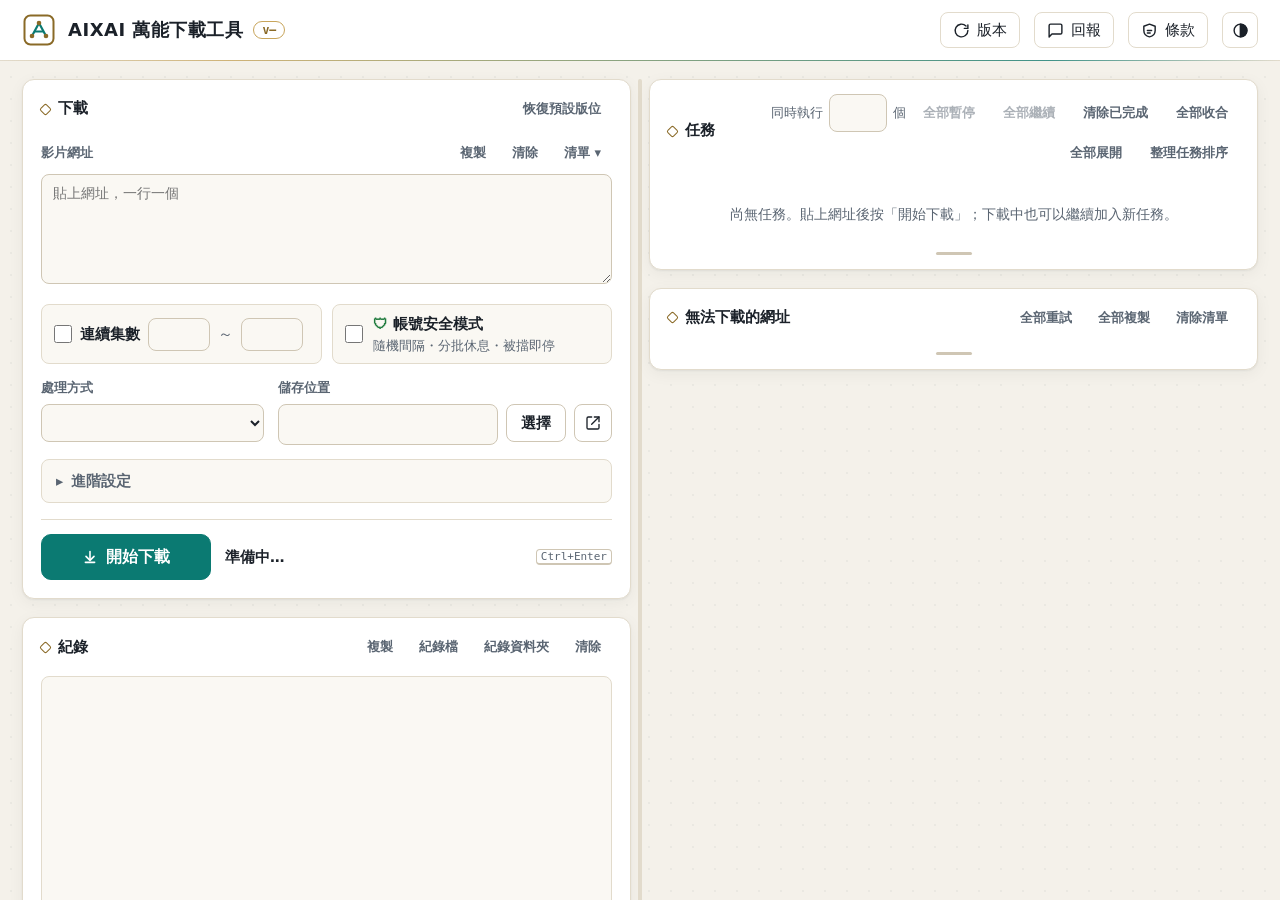
==== ui/index.html @ b69f62ee "v4.2.16: parameter buttons show their description; resume of multi-connection downloads checks the p" ====
<!doctype html>
<html lang="zh-Hant">
<head>
<meta charset="utf-8">
<meta name="viewport" content="width=device-width, initial-scale=1">
<title>AIXAI 萬能下載工具</title>
<style>
/* ===================================================================
   AIXAI — Ancient Intelligence × Artificial Intelligence
   Visual language: ink & paper (ancient) + jade-teal signal (tech),
   bronze used only as a fine accent line. Calm, high-contrast, no glow.
   =================================================================== */
:root{
  --bg:#F4F1EA; --bg-dot:rgba(27,33,41,.045);
  --surface:#FFFFFF; --surface-2:#FAF8F3; --surface-3:#F1EDE4;
  --border:#E2DBCC; --border-strong:#CFC6B4;
  --text:#1B2129; --muted:#5A6572; --faint:#8A939E;
  --accent:#0B7A72; --accent-hover:#08665F; --accent-ink:#FFFFFF; --accent-soft:rgba(11,122,114,.10);
  --bronze:#8A6A27; --bronze-line:#C8A55B;
  --ok:#1E7A3C; --ok-soft:rgba(30,122,60,.10);
  --warn:#946000; --warn-soft:rgba(148,96,0,.10);
  --danger:#B42318; --danger-soft:rgba(180,35,24,.08);
  --shadow:0 1px 2px rgba(27,33,41,.06),0 4px 16px rgba(27,33,41,.05);
  --radius:12px; --radius-sm:8px;
  --font:"Microsoft JhengHei UI","Segoe UI Variable Text","Segoe UI",system-ui,sans-serif;
  --mono:"Cascadia Mono","Consolas","Microsoft JhengHei UI",monospace;
  color-scheme:light;
}
:root[data-theme="dark"]{
  --bg:#0D1117; --bg-dot:rgba(230,234,240,.035);
  --surface:#151B23; --surface-2:#1A212B; --surface-3:#202834;
  --border:#2A3340; --border-strong:#3A4555;
  --text:#E6EAF0; --muted:#9BA6B2; --faint:#6E7A87;
  --accent:#34C3B4; --accent-hover:#4FD3C5; --accent-ink:#04211E; --accent-soft:rgba(52,195,180,.12);
  --bronze:#D3B06C; --bronze-line:#7E6538;
  --ok:#46C46A; --ok-soft:rgba(70,196,106,.12);
  --warn:#E5B54A; --warn-soft:rgba(229,181,74,.12);
  --danger:#FF7B72; --danger-soft:rgba(255,123,114,.10);
  --shadow:0 1px 2px rgba(0,0,0,.4),0 6px 20px rgba(0,0,0,.25);
  color-scheme:dark;
}
*{box-sizing:border-box}
html,body{height:100%;margin:0}
body{
  font:14.5px/1.55 var(--font); color:var(--text); background:var(--bg);
  background-image:radial-gradient(var(--bg-dot) 1px,transparent 1px); background-size:22px 22px;
  -webkit-font-smoothing:antialiased; overflow:hidden;
}
button,input,select,textarea{font:inherit;color:inherit}
:focus-visible{outline:2px solid var(--accent);outline-offset:2px}

/* ---------- app shell ---------- */
.app{display:grid;grid-template-rows:auto 1fr;height:100vh}
header{
  display:flex;align-items:center;gap:14px;padding:12px 22px;
  background:var(--surface);border-bottom:1px solid var(--border);position:relative;
}
header::after{ /* bronze → jade hairline: ancient meets modern */
  content:"";position:absolute;left:0;right:0;bottom:-1px;height:1px;
  background:linear-gradient(90deg,transparent,var(--bronze-line) 18%,var(--accent) 82%,transparent);opacity:.75;
}
.brand{display:flex;align-items:center;gap:12px;min-width:0}
.brand svg{flex:none}
.brand h1{font-size:18px;font-weight:700;margin:0;letter-spacing:.5px;white-space:nowrap}
.brand .tag{font-size:12px;color:var(--muted);white-space:nowrap;overflow:hidden;text-overflow:ellipsis}
.ver{font:600 11.5px var(--mono);color:var(--bronze);border:1px solid var(--bronze-line);border-radius:999px;padding:1px 8px;white-space:nowrap}
.spacer{flex:1}
.icon-btn{
  display:inline-flex;align-items:center;gap:7px;height:36px;padding:0 12px;border-radius:var(--radius-sm);
  border:1px solid var(--border);background:var(--surface);cursor:pointer;color:var(--text);white-space:nowrap;
}
.icon-btn:hover{background:var(--surface-3)}
.icon-btn svg{width:17px;height:17px;flex:none}
.icon-btn .dot{width:8px;height:8px;border-radius:50%;background:var(--accent);display:none}
.icon-btn.has-update .dot{display:inline-block}
.icon-only{padding:0;width:36px;justify-content:center}

main{
  overflow:auto;padding:18px 22px 22px;
  display:grid;gap:18px;column-gap:0;align-items:start;
  /* 左右欄寬度比例可用中間的分隔條調整（--cols 由程式設定，見 layout 區段） */
  grid-template-columns:var(--cols,minmax(380px,1fr) 18px minmax(360px,1fr));
}
@media (max-width:1020px){ main{grid-template-columns:1fr} }
@media (max-width:680px){ header .tag, .btn-label{display:none} main{padding:14px} }

.card{background:var(--surface);border:1px solid var(--border);border-radius:var(--radius);box-shadow:var(--shadow)}
.card-h{display:flex;align-items:center;gap:10px;padding:14px 18px 0}
.card-h h2{font-size:15px;margin:0;font-weight:700;display:flex;align-items:center;gap:8px;white-space:nowrap;flex:none}
.card-h h2 .seal{ /* tiny square seal before section titles */
  width:9px;height:9px;border:1.5px solid var(--bronze);border-radius:2px;transform:rotate(45deg)
}
.card-b{padding:14px 18px 18px}
.right-col,.left-col{display:grid;gap:18px;min-width:0}
/* 卡片可以跟著欄寬縮小（預設 min-width:auto 會被不換行的內容撐開，蓋到另一欄下面） */
.right-col>.card,.left-col>.card{min-width:0}
.splitter{align-self:stretch;cursor:col-resize;display:flex;justify-content:center;touch-action:none;user-select:none}
.splitter::before{content:"";width:4px;border-radius:4px;background:var(--border);transition:background .15s}
.splitter:hover::before,.splitter.active::before{background:var(--accent)}
@media (max-width:1020px){ .splitter{display:none} }
body.resizing{cursor:col-resize;user-select:none}
body.resizing-v{cursor:row-resize;user-select:none}
.vgrip{height:10px;margin:2px 0 -8px;cursor:row-resize;display:flex;align-items:center;justify-content:center;touch-action:none;user-select:none}
.vgrip::before{content:"";width:36px;height:3px;border-radius:3px;background:var(--border-strong)}
.vgrip:hover::before,.vgrip.active::before{background:var(--accent)}

/* ---------- form ---------- */
label.f{display:block;font-size:13px;font-weight:600;color:var(--muted);margin:0 0 6px}
.field{margin-bottom:14px}
textarea,input[type=text],input[type=number],select{
  width:100%;border:1px solid var(--border-strong);background:var(--surface-2);border-radius:var(--radius-sm);
  padding:8px 11px;min-height:38px;transition:border-color .15s,box-shadow .15s;
}
textarea{resize:vertical;min-height:110px;font-family:var(--mono);font-size:13.5px;line-height:1.5}
textarea:focus,input:focus,select:focus{outline:none;border-color:var(--accent);box-shadow:0 0 0 3px var(--accent-soft)}
.invalid{border-color:var(--danger)!important;box-shadow:0 0 0 3px var(--danger-soft)!important}
.err-text{color:var(--danger);font-size:13px;margin-top:6px;display:none}
.err-text.show{display:block}
.row{display:flex;gap:10px;align-items:center;flex-wrap:wrap}
.grid2{display:grid;grid-template-columns:minmax(0,2fr) minmax(0,3fr);gap:14px}
@media (max-width:560px){ .grid2{grid-template-columns:1fr} }
.input-group{display:flex;gap:8px}
.input-group input{flex:1;min-width:0}

.btn{
  display:inline-flex;align-items:center;justify-content:center;gap:8px;height:38px;padding:0 14px;border-radius:var(--radius-sm);
  border:1px solid var(--border-strong);background:var(--surface);cursor:pointer;font-weight:600;white-space:nowrap;
}
.btn:hover{background:var(--surface-3)}
.btn svg{width:16px;height:16px}
.btn:disabled{opacity:.5;cursor:not-allowed}
.btn.primary{background:var(--accent);border-color:var(--accent);color:var(--accent-ink)}
.btn.primary:hover{background:var(--accent-hover)}
.btn.danger{background:var(--danger-soft);border-color:var(--danger);color:var(--danger)}
.btn.ghost{border-color:transparent;background:transparent;color:var(--muted)}
.btn.ghost:hover{background:var(--surface-3);color:var(--text)}
.btn.sm{height:30px;padding:0 10px;font-size:13px}

/* toggle chips (連續集數 / 帳號安全模式) */
.opt{
  display:flex;align-items:center;gap:10px;padding:8px 12px;border:1px solid var(--border);border-radius:var(--radius-sm);
  background:var(--surface-2);min-height:44px;
}
.opt input[type=checkbox]{width:18px;height:18px;accent-color:var(--accent);margin:0;flex:none}
.opt label{white-space:nowrap;cursor:pointer}
.opt .t{font-weight:600}
.opt .s{font-size:12.5px;color:var(--muted)}
.opt input[type=number]{width:62px;min-height:32px;padding:4px 6px;text-align:center;flex:0 1 62px;min-width:44px}
#seqBox{gap:8px;min-width:0}
.opts{display:grid;grid-template-columns:repeat(auto-fit,minmax(250px,1fr));gap:10px;margin-bottom:14px}
.shield{color:var(--ok)}
/* 連續集數的檔名（劇名＋集數格式＋連接符號） */
/* 寬度只取需要的：劇名最多 260px，兩個選單依選項文字寬度；窄的時候自動換行 */
.seqname{display:flex;flex-wrap:wrap;gap:8px;margin:-4px 0 14px}
.seqname input{flex:1 1 160px;max-width:260px;min-width:0}
.seqname select{flex:0 1 auto;width:auto;min-width:0;max-width:100%}
.seqname .s{flex:1 0 100%;min-width:0;font-size:12.5px;color:var(--muted);overflow:hidden;text-overflow:ellipsis;white-space:nowrap}

details.adv{border:1px solid var(--border);border-radius:var(--radius-sm);background:var(--surface-2);margin-bottom:16px}
details.adv>summary{cursor:pointer;list-style:none;padding:10px 14px;font-weight:600;display:flex;align-items:center;gap:8px;color:var(--muted)}
details.adv>summary::-webkit-details-marker{display:none}
details.adv>summary .chev{transition:transform .15s}
details.adv[open]>summary .chev{transform:rotate(90deg)}
details.adv>summary .sum{font-weight:400;font-size:12.5px;color:var(--faint);overflow:hidden;text-overflow:ellipsis;white-space:nowrap}
.adv-b{padding:4px 14px 14px;border-top:1px solid var(--border)}
.chips{display:flex;flex-wrap:wrap;gap:6px;margin-top:8px}
.chip{
  font:12.5px var(--mono);padding:3px 9px;border-radius:999px;border:1px solid var(--border-strong);
  background:var(--surface);cursor:pointer;color:var(--text)
}
.chip:hover{border-color:var(--accent);color:var(--accent)}
.checks{display:flex;flex-direction:column;gap:6px}
.checks label{display:flex;gap:8px;align-items:center;cursor:pointer}
.checks input{width:17px;height:17px;accent-color:var(--accent)}

.actionbar{
  display:flex;align-items:center;gap:14px;flex-wrap:wrap;padding-top:14px;border-top:1px solid var(--border);
}
.go{height:46px;padding:0 26px;font-size:15.5px;border-radius:10px;min-width:170px}
.status{min-width:0;flex:1}
.status .s1{font-weight:600;white-space:nowrap;overflow:hidden;text-overflow:ellipsis}
.status .s2{font-size:12.5px;color:var(--muted);white-space:nowrap;overflow:hidden;text-overflow:ellipsis}
.kbd{font:11px var(--mono);border:1px solid var(--border-strong);border-bottom-width:2px;border-radius:4px;padding:0 4px;color:var(--muted)}

/* ---------- tasks ---------- */
.overall{display:flex;align-items:center;gap:12px;margin-bottom:12px}
.bar{height:6px;border-radius:99px;background:var(--surface-3);overflow:hidden;flex:1}
.bar>i{display:block;height:100%;width:0;background:var(--accent);transition:width .3s}
.count{font:600 13px var(--mono);color:var(--muted);white-space:nowrap}
.tasks{list-style:none;margin:0;padding:0;max-height:300px;overflow:auto;display:flex;flex-direction:column;gap:6px}
.task{display:grid;grid-template-columns:22px 1fr auto;gap:10px;align-items:center;padding:8px 10px;border-radius:var(--radius-sm);background:var(--surface-2);border:1px solid transparent}
.task.running{border-color:var(--accent);background:var(--accent-soft)}
.task .ic{width:20px;height:20px;display:grid;place-items:center;font-size:14px}
.task .u{font:12.5px var(--mono);overflow:hidden;text-overflow:ellipsis;white-space:nowrap}
.task .m{font-size:12px;color:var(--danger);white-space:nowrap;overflow:hidden;text-overflow:ellipsis}
.task .p{font:12px var(--mono);color:var(--muted)}
.task.done .ic{color:var(--ok)} .task.failed .ic{color:var(--danger)} .task.pending .ic{color:var(--faint)}
.spin{width:14px;height:14px;border:2px solid var(--accent-soft);border-top-color:var(--accent);border-radius:50%;animation:spin .8s linear infinite}
@keyframes spin{to{transform:rotate(360deg)}}
.empty{color:var(--muted);text-align:center;padding:22px 10px;font-size:13.5px}
.jobs{list-style:none;margin:0;padding:0;max-height:440px;overflow:auto;display:flex;flex-direction:column;gap:10px}
.job{border:1px solid var(--border);border-radius:var(--radius-sm);background:var(--surface-2);padding:10px 12px}
.job.running{border-color:var(--accent)}
.job-h{display:flex;align-items:center;gap:8px}
.job-h .t{font-weight:700;font-size:13.5px;flex:1;min-width:0;overflow:hidden;text-overflow:ellipsis;white-space:nowrap}
.job-h .n{font:600 12px var(--mono);color:var(--muted);white-space:nowrap}
.badge{font-size:11.5px;padding:1px 8px;border-radius:999px;background:var(--surface-3);color:var(--muted);white-space:nowrap}
.badge.running{background:var(--accent-soft);color:var(--accent)}
.badge.done{background:var(--ok-soft);color:var(--ok)}
.badge.failed,.badge.aborted{background:var(--danger-soft);color:var(--danger)}
.badge.paused,.badge.partial{background:var(--warn-soft);color:var(--warn)}
.job-s{font-size:12.5px;color:var(--muted);margin:6px 0 0;white-space:pre-wrap;word-break:break-word;max-height:4.2em;overflow:hidden}
.job.failed .job-s{color:var(--danger)}
.job .bar{margin:8px 0 6px}
.job-f{display:flex;align-items:center;gap:6px;flex-wrap:wrap}
.job-f details{flex:1 1 100%;order:9}
.job-f summary{cursor:pointer;font-size:12.5px;color:var(--muted)}
.job .tasks{max-height:180px;margin-top:6px}
.jobtag{font:600 11px var(--mono);color:var(--accent);margin-right:6px}
/* 標題列一行：任務 N｜劇名｜網域｜資料夾，放不下時各段自動縮短（…），完整內容看滑鼠提示 */
/* contain：標題列的長度不撐寬卡片與整頁（不會出現左右捲軸） */
.job-h{contain:inline-size;min-width:0}
.job-h .t{display:flex;align-items:baseline;min-width:0;overflow:hidden}
.job-h .t>span{overflow:hidden;text-overflow:ellipsis;white-space:nowrap}
.job-h .t .id{flex:none}
.job-h .t .nm{flex:0 1 auto;min-width:0}
.job-h .t .dm{flex:0 0 auto;min-width:0;max-width:9em;font-weight:500;color:var(--muted)}
.job-h .t .fd{flex:0 2 auto;min-width:0;font-weight:500;color:var(--muted)}
.job-h .t .sp{flex:none;color:var(--faint);font-weight:400;padding:0 6px}
.job-h .grip{cursor:grab;color:var(--faint);font-size:15px;line-height:1;padding:2px 2px;user-select:none;flex:none}
.job-h .grip:hover{color:var(--text)}
.job.dragging{opacity:.45}
.job-h .fold{flex:none;width:22px;height:22px;padding:0;border:0;background:none;color:var(--muted);cursor:pointer;font-size:12px;border-radius:4px;transition:transform .15s}
.job-h .fold:hover{color:var(--text);background:var(--surface-3)}
.job.collapsed .fold{transform:rotate(-90deg)}
/* 收合：只留標題列與進度條 */
.job.collapsed{padding-top:7px;padding-bottom:7px}
.job.collapsed .job-s,.job.collapsed .raw,.job.collapsed .job-f{display:none}
.job.collapsed .bar{margin:6px 0 0;height:4px}
.job.drop-before{box-shadow:0 -3px 0 var(--accent)}
.job.drop-after{box-shadow:0 3px 0 var(--accent)}
.dlg-h.movable{cursor:move;user-select:none}
.limit{display:flex;align-items:center;gap:6px;margin-left:auto;font-size:13px;color:var(--muted);flex-wrap:wrap;justify-content:flex-end}
.limit input{width:58px;height:30px;padding:0 6px}
.field-h{display:flex;align-items:center;gap:4px;margin:0 0 6px}
.field-h label.f{margin:0;flex:1}
.menu-wrap{position:relative}
.menu{position:absolute;right:0;top:calc(100% + 4px);min-width:190px;background:var(--surface);border:1px solid var(--border);border-radius:10px;box-shadow:var(--shadow);padding:6px;z-index:8;display:none}
.menu.open{display:block}
.menu button{display:block;width:100%;text-align:left;background:none;border:0;color:var(--text);padding:8px 10px;border-radius:6px;font:inherit;font-size:13.5px;cursor:pointer}
.menu button:hover{background:var(--surface-3)}
#dlgHistory{width:min(900px,96vw)}
.hist-bar{display:flex;gap:8px;align-items:center;flex-wrap:wrap;margin-bottom:10px}
.hist-bar input[type=search]{flex:1;min-width:180px}
.hist-bar select{width:auto}
.hist{list-style:none;margin:0;padding:0;display:flex;flex-direction:column;gap:6px}
.hist .empty{padding:20px 10px}
.hrow{display:grid;grid-template-columns:auto 1fr auto;gap:10px;align-items:start;border:1px solid var(--border);border-radius:var(--radius-sm);background:var(--surface-2);padding:8px 10px}
.hrow.failed{border-left:3px solid var(--danger)}
.hrow .t{font-size:13.5px;font-weight:600;overflow:hidden;text-overflow:ellipsis;white-space:nowrap}
.hrow .u{font:12px var(--mono);color:var(--muted);overflow:hidden;text-overflow:ellipsis;white-space:nowrap}
.hrow .m{font-size:12px;color:var(--muted);margin-top:2px}
.hrow .r{font-size:12px;color:var(--danger);margin-top:2px;overflow:hidden;text-overflow:ellipsis;white-space:nowrap}
.hrow .ra{display:flex;gap:4px}
.muted{color:var(--muted);font-size:13px}
.fails{list-style:none;margin:0;padding:0;max-height:300px;overflow:auto;display:flex;flex-direction:column;gap:8px}
.fails .empty{padding:12px 10px}
.fail{border:1px solid var(--border);border-left:3px solid var(--danger);border-radius:var(--radius-sm);background:var(--surface-2);padding:8px 10px}
.fail .u{font:12.5px var(--mono);overflow:hidden;text-overflow:ellipsis;white-space:nowrap}
.fail .r{font-size:12.5px;color:var(--danger);margin-top:3px;white-space:pre-wrap;word-break:break-word;max-height:2.9em;overflow:hidden}
.why{font-size:12.5px;color:var(--danger);font-weight:600;margin-top:3px}
.raw{margin-top:2px}
.raw summary{cursor:pointer;font-size:11.5px;color:var(--muted);list-style:none}
.raw summary::-webkit-details-marker{display:none}
.raw summary::before{content:"▸ "}
.raw[open] summary::before{content:"▾ "}
.raw pre{margin:4px 0 0;font:11.5px/1.5 var(--mono);color:var(--muted);white-space:pre-wrap;word-break:break-all;max-height:9em;overflow:auto;background:var(--surface-3);border-radius:6px;padding:6px 8px}
.fail .meta{font-size:11.5px;color:var(--muted);margin-top:3px}
.fail .acts{display:flex;gap:6px;flex-wrap:wrap;margin-top:6px}
.cnt{font:600 12px var(--mono);color:var(--danger);margin-left:6px}
.cnt:empty{display:none}
.banner{display:none;margin-top:12px;padding:10px 12px;border-radius:var(--radius-sm);font-size:13.5px;white-space:pre-wrap;word-break:break-word}
.banner.show{display:block}
.banner.ok{background:var(--ok-soft);color:var(--ok)}
.banner.err{background:var(--danger-soft);color:var(--danger)}
.banner.warn{background:var(--warn-soft);color:var(--warn)}
.banner .acts{margin-top:8px;display:flex;gap:8px;flex-wrap:wrap}

/* ---------- log ---------- */
.log{
  font:12.5px/1.6 var(--mono);background:var(--surface-2);border:1px solid var(--border);border-radius:var(--radius-sm);
  height:260px;overflow:auto;padding:10px 12px;white-space:pre-wrap;word-break:break-all;margin:0
}
.log .ok{color:var(--ok)} .log .warn{color:var(--warn)} .log .err{color:var(--danger)}
.log .info{color:var(--muted)} .log .step{color:var(--accent)} .log .head{color:var(--bronze);font-weight:600}
.card-h .acts{margin-left:auto;display:flex;gap:4px;flex-wrap:wrap;justify-content:flex-end;min-width:0}

/* ---------- dialogs ---------- */
dialog{border:1px solid var(--border);border-radius:14px;background:var(--surface);color:var(--text);padding:0;width:min(640px,94vw);box-shadow:0 20px 60px rgba(0,0,0,.35)}
dialog::backdrop{background:rgba(10,14,20,.45)}
.dlg-h{display:flex;align-items:center;gap:10px;padding:16px 20px;border-bottom:1px solid var(--border)}
.dlg-h h3{margin:0;font-size:16px}
.dlg-b{padding:16px 20px;max-height:min(68vh,620px);overflow:auto}
.dlg-f{display:flex;gap:10px;justify-content:flex-end;padding:14px 20px;border-top:1px solid var(--border);flex-wrap:wrap}
.rel{display:grid;grid-template-columns:20px 1fr;gap:10px;padding:10px 12px;border:1px solid var(--border);border-radius:var(--radius-sm);margin-bottom:8px;cursor:pointer;background:var(--surface-2)}
.rel:has(input:checked){border-color:var(--accent);background:var(--accent-soft)}
.rel input{accent-color:var(--accent);margin-top:3px}
.rel .t{font-weight:700;display:flex;gap:8px;align-items:center;flex-wrap:wrap}
.badge{font:600 11px var(--font);padding:1px 7px;border-radius:999px;border:1px solid currentColor}
.badge.cur{color:var(--accent)} .badge.beta{color:var(--warn)} .badge.stable{color:var(--ok)} .badge.old{color:var(--faint)}
.rel .d{font-size:12.5px;color:var(--muted)}
.rel pre{font:12px/1.5 var(--font);white-space:pre-wrap;margin:6px 0 0;color:var(--muted);max-height:120px;overflow:auto}
.seg{display:inline-flex;border:1px solid var(--border-strong);border-radius:var(--radius-sm);overflow:hidden;margin-bottom:14px}
.seg button{border:0;background:transparent;padding:6px 14px;cursor:pointer;font-weight:600;color:var(--muted)}
.seg button[aria-pressed=true]{background:var(--accent);color:var(--accent-ink)}
.thumbs{display:flex;gap:8px;flex-wrap:wrap;margin-top:10px}
.thumb{position:relative;width:110px;height:74px;border-radius:6px;border:1px solid var(--border);overflow:hidden;background:var(--surface-3);display:grid;place-items:center;font-size:11px;color:var(--muted);text-align:center;padding:2px}
.thumb img{width:100%;height:100%;object-fit:cover}
.fb-hint{font-size:12px;color:var(--muted);margin-top:6px}
.chips{display:flex;gap:8px;flex-wrap:wrap;margin-top:10px}
.chip{display:flex;align-items:center;gap:6px;max-width:100%;padding:4px 6px 4px 10px;border-radius:6px;border:1px solid var(--border);background:var(--surface-3);font-size:12px;font-family:var(--mono);word-break:break-all}
/* 常用參數：按鈕顯示說明文字、滑過顯示參數 */
#chips .chip{font-family:inherit;font-size:12.5px;word-break:normal;cursor:pointer;color:var(--text)}
#chips .chip:hover{border-color:var(--accent);color:var(--accent)}
.chip button{flex:none;width:20px;height:20px;border-radius:50%;border:0;background:rgba(0,0,0,.45);color:#fff;cursor:pointer;line-height:20px;padding:0}
.thumb button{position:absolute;top:3px;right:3px;width:20px;height:20px;border-radius:50%;border:0;background:rgba(0,0,0,.6);color:#fff;cursor:pointer;line-height:20px;padding:0}
.note{font-size:12.5px;color:var(--muted);background:var(--surface-2);border:1px solid var(--border);border-radius:var(--radius-sm);padding:10px 12px}
.toast{position:fixed;right:20px;bottom:20px;max-width:380px;padding:12px 16px;border-radius:10px;background:var(--text);color:var(--bg);box-shadow:var(--shadow);transform:translateY(20px);opacity:0;transition:.25s;pointer-events:none;z-index:9}
.toast.show{transform:none;opacity:1}
.terms h4{margin:16px 0 6px;font-size:14px;color:var(--bronze)}
.terms p,.terms li{font-size:13.5px;color:var(--text)}
.terms p.lead{margin-top:0;font-weight:600}
.terms ul{margin:0;padding-left:20px}
.consent{display:flex;gap:10px;align-items:flex-start;margin-top:18px;padding:12px;border:1px solid var(--accent);border-radius:var(--radius-sm);background:var(--accent-soft);font-weight:600;cursor:pointer}
.consent input{width:18px;height:18px;margin-top:2px;accent-color:var(--accent);flex:none}
.hidden{display:none!important}
</style>
</head>
<body>
<div class="app">
  <header>
    <div class="brand">
      <!-- Mark: a square seal (ancient) holding a three-node circuit (artificial) -->
      <svg width="34" height="34" viewBox="0 0 34 34" aria-hidden="true">
        <rect x="2.5" y="2.5" width="29" height="29" rx="6" fill="none" stroke="var(--bronze)" stroke-width="2"/>
        <path d="M10 23 L17 10 L24 23" fill="none" stroke="var(--accent)" stroke-width="2.2" stroke-linecap="round" stroke-linejoin="round"/>
        <path d="M13 18.5 H21" stroke="var(--accent)" stroke-width="2.2" stroke-linecap="round"/>
        <circle cx="10" cy="23" r="2.3" fill="var(--bronze)"/><circle cx="24" cy="23" r="2.3" fill="var(--bronze)"/><circle cx="17" cy="10" r="2.3" fill="var(--bronze)"/>
      </svg>
      <div style="min-width:0">
        <div style="display:flex;align-items:center;gap:10px"><h1 id="appTitle">AIXAI 萬能下載工具</h1><span class="ver" id="ver">v—</span></div>
      </div>
    </div>
    <div class="spacer"></div>
    <button class="icon-btn" id="btnUpdate" title="檢查更新／切換版本">
      <svg viewBox="0 0 24 24" fill="none" stroke="currentColor" stroke-width="2" stroke-linecap="round"><path d="M21 12a9 9 0 1 1-2.64-6.36"/><path d="M21 4v5h-5"/></svg>
      <span class="btn-label">版本</span><span class="dot"></span>
    </button>
    <button class="icon-btn" id="btnFeedback" title="回報問題或建議">
      <svg viewBox="0 0 24 24" fill="none" stroke="currentColor" stroke-width="2" stroke-linecap="round" stroke-linejoin="round"><path d="M21 15a2 2 0 0 1-2 2H7l-4 4V5a2 2 0 0 1 2-2h14a2 2 0 0 1 2 2z"/></svg>
      <span class="btn-label">回報</span>
    </button>
    <button class="icon-btn" id="btnTerms" title="免責聲明與使用條款">
      <svg viewBox="0 0 24 24" fill="none" stroke="currentColor" stroke-width="2" stroke-linecap="round" stroke-linejoin="round"><path d="M12 3 4 6v6c0 5 3.5 8 8 9 4.5-1 8-4 8-9V6z"/><path d="M9 12h6M9 15.5h4"/></svg>
      <span class="btn-label">條款</span>
    </button>
    <button class="icon-btn icon-only" id="btnTheme" title="切換主題（跟隨系統／淺色／深色）">
      <svg viewBox="0 0 24 24" fill="none" stroke="currentColor" stroke-width="2"><circle cx="12" cy="12" r="9"/><path d="M12 3v18" /><path d="M12 3a9 9 0 0 1 0 18z" fill="currentColor"/></svg>
    </button>
  </header>

  <main id="main">
    <!-- ================= left: what to download + log ================= -->
    <div class="left-col">
    <section class="card">
      <div class="card-h"><h2><span class="seal"></span>下載</h2>
        <div class="acts"><button class="btn ghost sm" id="btnLayoutReset" title="左右寬度與各區塊高度恢復預設">恢復預設版位</button></div>
      </div>
      <div class="card-b">
        <div class="field">
          <div class="field-h">
            <label class="f" for="urls">影片網址</label>
            <button class="btn ghost sm" id="btnUrlCopy" title="複製網址欄的全部內容">複製</button>
            <button class="btn ghost sm" id="btnUrlClear" title="清空網址欄（程式關閉前都可以復原）">清除</button>
            <button class="btn ghost sm hidden" id="btnUrlUndo" title="找回上次清除的網址（目前網址欄的內容會保留在後面）">復原</button>
            <div class="menu-wrap">
              <button class="btn ghost sm" id="btnUrlMenu" aria-haspopup="true" aria-expanded="false">清單 ▾</button>
              <div class="menu" id="urlMenu" role="menu">
                <button data-m="history" role="menuitem">歷史下載清單…</button>
                <button data-m="import" role="menuitem">匯入網址…（TXT／CSV）</button>
                <button data-m="export" role="menuitem">匯出目前網址…</button>
              </div>
            </div>
          </div>
          <textarea id="urls" spellcheck="false" placeholder="貼上網址，一行一個"></textarea>
          <div class="err-text" id="err-urls"></div>
        </div>

        <div class="opts">
          <div class="opt" id="seqBox">
            <input type="checkbox" id="sequence">
            <label for="sequence"><div class="t">連續集數</div></label>
            <input type="number" id="seqStart" min="1" aria-label="起始集數"> <span style="color:var(--muted)">～</span>
            <input type="number" id="seqEnd" min="1" aria-label="結束集數">
          </div>
          <div class="opt">
            <input type="checkbox" id="safe">
            <label for="safe"><div class="t"><span class="shield">🛡</span> 帳號安全模式</div><div class="s">隨機間隔・分批休息・被擋即停</div></label>
          </div>
        </div>
        <div class="err-text" id="err-sequence" style="margin:-6px 0 12px"></div>
        <div class="seqname hidden" id="seqNameBox">
          <input type="text" id="seriesName" spellcheck="false" placeholder="劇名（留空＝用網頁標題）" aria-label="劇名" title="檔名用的劇名；留空就用網頁標題">
          <select id="epFormat" aria-label="集數格式" title="集數格式">
            <option value="">_E001（預設）</option><option value="zh">第001集</option><option value="E">E001</option><option value="EP">EP001</option><option value="Episode">Episode 001</option>
          </select>
          <select id="epSep" aria-label="連接符號" title="劇名和集數之間的連接符號">
            <option value="none">直接接續</option><option value="space">半形空白</option><option value="dash">-</option><option value="underscore">_</option><option value="space_dash">空白 - 空白</option><option value="space_underscore">空白 _ 空白</option>
          </select>
          <div class="s" id="epPreview"></div>
        </div>

        <div class="grid2 field">
          <div>
            <label class="f" for="mode">處理方式</label>
            <select id="mode"></select>
            <div id="formatBox" class="hidden" style="margin-top:8px">
              <input type="text" id="formatId" placeholder="格式 ID，例如 136+bestaudio/best">
              <div class="err-text" id="err-formatId"></div>
            </div>
          </div>
          <div>
            <label class="f" for="output">儲存位置</label>
            <div class="input-group">
              <input type="text" id="output" spellcheck="false">
              <button class="btn" id="btnBrowse" title="選擇資料夾">選擇</button>
              <button class="btn icon-only" id="btnOpenFolder" title="開啟資料夾" style="width:38px;padding:0">
                <svg viewBox="0 0 24 24" fill="none" stroke="currentColor" stroke-width="2" stroke-linecap="round" stroke-linejoin="round"><path d="M14 3h7v7"/><path d="M10 14 21 3"/><path d="M21 14v5a2 2 0 0 1-2 2H5a2 2 0 0 1-2-2V5a2 2 0 0 1 2-2h5"/></svg>
              </button>
            </div>
            <div class="err-text" id="err-output"></div>
          </div>
        </div>

        <details class="adv" id="adv">
          <summary><span class="chev">▸</span> 進階設定 <span class="sum" id="advSum"></span></summary>
          <div class="adv-b">
            <div class="field" style="margin-top:12px">
              <label class="f" for="login">網站登入</label>
              <select id="login"></select>
              <div id="cookieBox" class="hidden" style="margin-top:8px">
                <div class="input-group"><input type="text" id="cookieFile" readonly placeholder="尚未選擇 cookies.txt"><button class="btn" id="btnCookie">選擇…</button></div>
                <div class="err-text" id="err-cookieFile"></div>
              </div>
            </div>
            <div class="field">
              <label class="f" for="capBrowser">擷取用瀏覽器</label>
              <select id="capBrowser"></select>
              <div class="s" id="capBrowserHint" style="font-size:12.5px;color:var(--muted);margin-top:6px">一般下載用不到瀏覽器；只有無法直接下載的頁面，才會在背景用這個瀏覽器播放並擷取影片。</div>
            </div>
            <div class="field">
              <label class="f" for="extra">附加參數（yt-dlp，套用到所有下載）</label>
              <input type="text" id="extra" spellcheck="false" placeholder="可留白，例如 -x 只下載音訊">
              <div class="chips" id="chips"></div>
            </div>
            <div class="field checks">
              <label><input type="checkbox" id="noPlaylist"> 一般下載時避免誤抓整張播放清單</label>
              <label><input type="checkbox" id="playlistFolder"> 播放清單依名稱建立資料夾</label>
            </div>
            <div class="field">
              <label class="f" for="dataFolder">紀錄資料夾（下載紀錄、回報包）</label>
              <div class="input-group"><input type="text" id="dataFolder" spellcheck="false"><button class="btn" id="btnDataPick">選擇</button><button class="btn" id="btnDataDefault" title="改回預設位置">預設</button></div>
            </div>
            <div class="row">
              <button class="btn sm" id="btnResume">選擇未完成的檔案（接續下載）…</button>
              <span class="s" id="resumeInfo" style="font-size:12.5px;color:var(--muted)"></span>
            </div>
          </div>
        </details>

        <div class="actionbar">
          <button class="btn primary go" id="btnGo">
            <svg viewBox="0 0 24 24" fill="none" stroke="currentColor" stroke-width="2.4" stroke-linecap="round" stroke-linejoin="round"><path d="M12 4v12"/><path d="m6 11 6 6 6-6"/><path d="M5 20h14"/></svg>
            <span id="goLabel">開始下載</span>
          </button>
          <div class="status">
            <div class="s1" id="status">準備中…</div>
            <div class="s2" id="env"></div>
          </div>
          <span class="kbd" title="快速鍵">Ctrl+Enter</span>
        </div>
      </div>
    </section>

      <section class="card">
        <div class="card-h"><h2><span class="seal"></span>紀錄</h2>
          <div class="acts">
            <button class="btn ghost sm" id="btnCopyLog" title="複製完整紀錄（敏感資訊已遮蔽）">複製</button>
            <button class="btn ghost sm" id="btnOpenLog" title="開啟紀錄檔">紀錄檔</button>
            <button class="btn ghost sm" id="btnDataFolder" title="開啟集中存放下載紀錄與回報包的資料夾">紀錄資料夾</button>
            <button class="btn ghost sm" id="btnClearLog" title="清除畫面（不影響紀錄檔）">清除</button>
          </div>
        </div>
        <div class="card-b"><pre class="log" id="log" aria-live="polite"></pre></div>
      </section>
    </div>

    <div class="splitter" id="splitter" role="separator" aria-orientation="vertical" title="拖曳調整左右寬度；雙擊恢復預設"></div>

    <!-- ================= right: tasks ================= -->
    <div class="right-col">
      <section class="card">
        <div class="card-h"><h2><span class="seal"></span>任務</h2>
          <div class="limit" title="最多同時下載幾個任務；同一網站的任務一律排隊，不會同時下載">
            <label for="maxJobs">同時執行</label><input type="number" id="maxJobs" min="1" max="8"><span>個</span>
            <button class="btn ghost sm" id="btnPauseAll" title="暫停所有下載中與排隊中的任務" disabled>全部暫停</button>
            <button class="btn ghost sm" id="btnResumeAll" title="繼續所有已暫停的任務" disabled>全部繼續</button>
            <button class="btn ghost sm" id="btnClearDone" title="移除已完成、已中止的任務">清除已完成</button>
            <button class="btn ghost sm" id="btnFoldAll" title="全部任務只顯示標題列">全部收合</button>
            <button class="btn ghost sm" id="btnUnfoldAll" title="全部任務顯示完整資訊">全部展開</button>
            <button class="btn ghost sm" id="btnGroupJobs" title="把同一個網站的任務排在一起（網站依目前最前面的任務排序，同網站內順序不變）">整理任務排序</button>
          </div>
        </div>
        <div class="card-b">
          <ul class="jobs" id="jobs"><li class="empty">尚無任務。貼上網址後按「開始下載」；下載中也可以繼續加入新任務。</li></ul>
          <div class="banner" id="banner"></div>
        </div>
      </section>
      <section class="card" id="failCard">
        <div class="card-h"><h2><span class="seal"></span>無法下載的網址<span class="cnt" id="failCount"></span></h2>
          <div class="acts">
            <button class="btn ghost sm" id="btnFailRetryAll" title="把清單中的網址全部加入一個新任務重新下載">全部重試</button>
            <button class="btn ghost sm" id="btnFailCopyAll" title="複製清單中的所有網址（一行一個）">全部複製</button>
            <button class="btn ghost sm" id="btnFailClear" title="清空清單（不影響已下載的檔案）">清除清單</button>
          </div>
        </div>
        <div class="card-b"><ul class="fails" id="fails"></ul></div>
      </section>
    </div>
  </main>
</div>

<!-- ================= history dialog ================= -->
<dialog id="dlgHistory">
  <div class="dlg-h"><h3>歷史下載清單</h3><span class="muted" id="histCount"></span><div class="spacer"></div><button class="btn ghost sm" data-close>關閉</button></div>
  <div class="dlg-b">
    <div class="hist-bar">
      <input type="search" id="histQ" placeholder="搜尋網址或標題" spellcheck="false">
      <select id="histF"><option value="">全部</option><option value="done">成功</option><option value="failed">失敗</option></select>
      <label class="muted"><input type="checkbox" id="histAll"> 全選</label>
    </div>
    <ul class="hist" id="histList"></ul>
  </div>
  <div class="dlg-f">
    <span class="muted" id="histSel" style="margin-right:auto;align-self:center"></span>
    <button class="btn sm" id="histAdd" title="把選取的網址加到網址欄（不會自動開始下載）">加入網址欄</button>
    <button class="btn sm" id="histCsv" title="匯出成 CSV，可用 Excel 開啟">匯出 CSV</button>
    <button class="btn sm" id="histTxt" title="匯出成 TXT，一行一個網址">匯出 TXT</button>
    <button class="btn sm" id="histDel">刪除所選</button>
    <button class="btn sm danger" id="histClear">清除全部</button>
  </div>
</dialog>

<!-- ================= update dialog ================= -->
<dialog id="dlgUpdate">
  <div class="dlg-h"><h3>版本更新／切換</h3><div class="spacer"></div><button class="btn ghost sm" data-close>關閉</button></div>
  <div class="dlg-b">
    <p style="margin-top:0">目前使用 <b id="curVer"></b>。可更新到新版本，或退回先前的穩定版本；每個檔案都會先核對 SHA256 才替換。</p>
    <label class="checks" style="margin-bottom:12px"><span style="display:flex;gap:8px;align-items:center"><input type="checkbox" id="startupUpdCheck" checked> 自動檢查新版本（啟動時，以及程式開著時每 6 小時；有新版本會開啟此視窗；連線到 GitHub；關閉後只在開啟此視窗時檢查）</span></label>
    <div id="relState" class="note">正在讀取版本清單…</div>
    <div id="relList"></div>
    <div id="updProgress" class="hidden" style="margin-top:12px">
      <div class="bar"><i id="updBar"></i></div>
      <div id="updMsg" style="margin-top:6px;font-size:13px;color:var(--muted)"></div>
    </div>
  </div>
  <div class="dlg-f">
    <button class="btn ghost" id="btnRelPage">在瀏覽器開啟發佈頁</button>
    <button class="btn primary" id="btnInstall" disabled>安裝所選版本</button>
  </div>
</dialog>

<!-- ================= feedback dialog ================= -->
<dialog id="dlgFeedback">
  <div class="dlg-h"><h3>回報問題或建議</h3><div class="spacer"></div><button class="btn ghost sm" data-close>關閉</button></div>
  <div class="dlg-b">
    <div class="seg" role="group" aria-label="回報類型">
      <button data-kind="bug" aria-pressed="true">問題</button><button data-kind="idea" aria-pressed="false">建議</button><button data-kind="other" aria-pressed="false">其他</button>
    </div>
    <div class="field">
      <label class="f" for="fbText">說明（發生什麼事？預期應該如何？）</label>
      <textarea id="fbText" style="font-family:var(--font);min-height:130px"></textarea>
      <div class="err-text" id="err-fbText"></div>
    </div>
    <div class="field">
      <label class="f" for="fbContact">聯絡方式（選填）</label>
      <input type="text" id="fbContact" placeholder="例如 Email 或 GitHub 帳號，方便追問細節">
    </div>
    <div class="field">
      <label class="f">截圖</label>
      <div class="row">
        <button class="btn sm" id="btnShot">部分截圖</button>
        <button class="btn sm" id="btnAddImg">加入圖片…</button>
      </div>
      <div class="fb-hint">「部分截圖」會開啟 Windows 內建的截圖工具：用滑鼠拖曳要截取的範圍，只會附上你選的部分（按 Esc 取消）。</div>
      <div class="thumbs" id="thumbs"></div>
    </div>
    <div class="field">
      <label class="f">紀錄檔</label>
      <div class="row">
        <button class="btn sm" id="btnAddLog">加入紀錄檔…</button>
      </div>
      <div class="fb-hint">已自動附上最近一次下載的紀錄檔；若最近一次沒有失敗，另附最近一次有失敗的紀錄檔。附上的是副本，Cookie、登入資訊與使用者資料夾路徑已遮蔽；不需要可按 × 移除。</div>
      <div class="chips" id="fbLogs"></div>
    </div>
    <label class="checks" style="margin-bottom:12px"><span style="display:flex;gap:8px;align-items:center"><input type="checkbox" id="fbDiag" checked> 附上診斷資訊（版本、系統、最近 60 行紀錄；Cookie／密碼與使用者名稱路徑會自動遮蔽）</span></label>
    <label class="checks" id="fbReplyRow" style="margin-bottom:12px"><span style="display:flex;gap:8px;align-items:flex-start"><input type="checkbox" id="fbWantReply" checked style="margin-top:3px"> 接收開發者的回覆（僅限「直接送出」）：程式開著時，送出後 24 小時內每 1 小時、之後約每 6 小時用這份回報的編號向回報服務查詢一次（只送出編號），有回覆時會跳出通知，例如「已修正，請更新」或「請幫忙測試」。</span></label>
    <div class="banner show ok hidden" id="fbRef"></div>
    <div class="note" id="fbWhere"></div>
    <div class="banner" id="fbResult"></div>
  </div>
  <div class="dlg-f">
    <button class="btn ghost" id="btnFbCopy">複製回報內容</button>
    <button class="btn" id="btnFbGitHub">透過 GitHub 回報</button>
    <button class="btn primary" id="btnFbSend">直接送出</button>
  </div>
</dialog>

<!-- ================= reply to a report ================= -->
<dialog id="dlgReply">
  <div class="dlg-h"><h3 id="rpHead">開發者的回覆</h3><div class="spacer"></div><button class="btn ghost sm" id="rpLater">稍後再看</button></div>
  <div class="dlg-b">
    <div class="note" id="rpAbout"></div>
    <div id="rpText" style="white-space:pre-wrap;line-height:1.7;margin:14px 0;overflow-wrap:anywhere"></div>
    <div id="rpUrls" style="font:12.5px/1.6 var(--mono);overflow-wrap:anywhere;color:var(--muted)"></div>
  </div>
  <div class="dlg-f" id="rpActs"></div>
</dialog>

<!-- ================= disclaimer / terms ================= -->
<dialog id="dlgTerms">
  <div class="dlg-h"><h3>免責聲明與使用條款</h3><div class="spacer"></div><span class="ver" id="termsVer"></span></div>
  <div class="dlg-b terms">
    <p class="lead">使用本工具前，請閱讀並同意以下條款。若不同意，或所在地法律不允許，請勿使用。</p>
    <h4>1. 只下載你有權保存的內容</h4>
    <p>本工具是一般用途的技術工具，僅供下載<b>你本人依法有權保存或使用</b>的內容：你自己的作品、公共領域或允許下載之授權內容、權利人同意的內容，或依當地法律屬合理使用且不違反網站條款的情形。</p>
    <h4>2. 嚴禁的用途</h4>
    <ul>
      <li>未經授權重製、散布、公開傳輸、販售或以其他方式利用他人受著作權保護的內容；</li>
      <li>規避、破解或移除 DRM、加密、付費牆、登入或地區限制，或其他防盜拷措施；</li>
      <li>取得你沒有合法觀看權限的內容；任何商業用途，或違反網站條款、隱私或其他法律的行為。</li>
    </ul>
    <h4>3. 本工具不做的事</h4>
    <p>本工具<b>不破解 DRM、不繞過付費牆、登入或地區限制</b>；<b>不提供、不儲存、不索引、不推薦</b>任何影音內容或網址清單，所有網址由使用者自行輸入；本專案<b>不以營利為目的</b>，不收費、不含廣告。</p>
    <h4>4. 你的責任</h4>
    <p>你須自行確認擁有合法權利，並遵守所在地法律（包括中華民國著作權法第 80 條之 2、第 87 條等）及各網站服務條款。因使用本工具所生之法律責任、賠償、帳號限制或封鎖及其他損失，概由你自行承擔；如因你違反本條款致作者或貢獻者遭第三人請求，你同意於法律允許範圍內負責處理並賠償。</p>
    <h4>5. 帳號風險</h4>
    <p>網站可能限制或封鎖大量、自動化存取的帳號。「帳號安全模式」只能降低、無法消除風險；需登入的網站請使用下載專用帳號。</p>
    <h4>6. 無擔保與責任限制</h4>
    <p>本工具依「現狀」提供，不附任何明示或默示擔保。在法律允許之最大範圍內，作者及貢獻者對任何直接或間接損害概不負責（MIT 授權）。</p>
    <h4>7. 第三方與商標</h4>
    <p>yt-dlp、FFmpeg、Deno 等第三方元件於執行時自官方來源下載，依其各自授權提供。本工具與 YouTube、TikTok、Meta、Google 或任何網站均無關聯，亦未獲其背書。</p>
    <h4>8. 權利人通知與條款變更</h4>
    <p>權利人如認為本專案侵害其權利，請透過 GitHub Issues 或回報信箱聯繫，我們會儘速處理。條款更新後，程式會再次請你確認。</p>
    <label class="consent" id="consentRow"><input type="checkbox" id="termsCheck"> 我已閱讀並同意以上條款，並保證只下載我有權保存的內容。</label>
  </div>
  <div class="dlg-f">
    <button class="btn ghost" id="btnTermsDecline">不同意，離開</button>
    <button class="btn" id="btnTermsClose">關閉</button>
    <button class="btn primary" id="btnTermsAccept" disabled>同意並開始使用</button>
  </div>
</dialog>

<div class="toast" id="toast"></div>

<script>
"use strict";
const $ = id => document.getElementById(id);
const state = { init:null, jobs:{}, openJobs:new Set(), foldJobs:new Set(), kind:"bug", images:[], logs:[], logsRemoved:new Set(), snipping:false, releases:null, saveTimer:0 };
/* 版面偏好（左右寬度、區塊高度、收合、主題）：頁面不能用 localStorage，改存程式的 ui_state.json（ui_state.go） */
let uiState={}, uiSaveTimer=0;
function uiSet(k,v){ if(v==null) delete uiState[k]; else uiState[k]=v;
  clearTimeout(uiSaveTimer); uiSaveTimer=setTimeout(()=>{ try { if(window.goSaveUIState) goSaveUIState(JSON.stringify(uiState)); } catch {} },300); }

/* ---------------- theme ---------------- */
const themeOrder = ["system","light","dark"];
function getThemePref(){ return uiState.theme || "system"; }
function applyTheme(){
  const pref = getThemePref();
  const dark = pref === "dark" || (pref === "system" && matchMedia("(prefers-color-scheme: dark)").matches);
  document.documentElement.dataset.theme = dark ? "dark" : "light";
  $("btnTheme").title = "主題：" + {system:"跟隨系統",light:"淺色",dark:"深色"}[pref] + "（點擊切換）";
  window.goSetTheme && goSetTheme(dark);
}
$("btnTheme").onclick = () => {
  const next = themeOrder[(themeOrder.indexOf(getThemePref()) + 1) % themeOrder.length];
  uiSet("theme", next==="system"?null:next);
  applyTheme(); toast("主題：" + {system:"跟隨系統",light:"淺色",dark:"深色"}[next]);
};
matchMedia("(prefers-color-scheme: dark)").addEventListener("change", applyTheme);

/* ---------------- helpers ---------------- */
let toastTimer = 0;
function toast(msg){ const t=$("toast"); t.textContent=msg; t.classList.add("show"); clearTimeout(toastTimer); toastTimer=setTimeout(()=>t.classList.remove("show"),2600); }
function fieldError(field,msg){
  document.querySelectorAll(".invalid").forEach(e=>e.classList.remove("invalid"));
  document.querySelectorAll(".err-text").forEach(e=>{e.classList.remove("show");e.textContent="";});
  if(!field) return;
  const box=$("err-"+field); if(box){box.textContent=msg;box.classList.add("show");}
  const input={urls:"urls",sequence:"seqStart",formatId:"formatId",output:"output",cookieFile:"cookieFile",fbText:"fbText"}[field];
  if(input){ $(input).classList.add("invalid"); $(input).focus(); }
  if(field==="cookieFile") $("adv").open=true;
}
function esc(s){ return s.replace(/[&<>"]/g,c=>({"&":"&amp;","<":"&lt;",">":"&gt;",'"':"&quot;"}[c])); }

/* ---------------- settings form ---------------- */
function collect(){
  return {
    urls:$("urls").value, mode:+$("mode").value, formatId:$("formatId").value, output:$("output").value.trim(),
    sequence:$("sequence").checked, sequenceStart:+$("seqStart").value||0, sequenceEnd:+$("seqEnd").value||0,
    seriesName:$("seriesName").value.trim(), episodeFormat:$("epFormat").value, episodeSep:$("epSep").value,
    safe:$("safe").checked, noPlaylist:$("noPlaylist").checked, playlistFolder:$("playlistFolder").checked,
    extraArgs:$("extra").value, cookieBrowser:$("login").value, cookieFile:$("cookieFile").value, captureBrowser:$("capBrowser").value, advancedOpen:$("adv").open,
    maxJobs:+$("maxJobs").value||0, dataFolder:$("dataFolder").value.trim()
  };
}
function saveSoon(){ clearTimeout(state.saveTimer); state.saveTimer=setTimeout(()=>window.goSaveSettings&&goSaveSettings(collect()),400); }
function refreshDependent(){
  $("formatBox").classList.toggle("hidden", $("mode").value !== "4");
  $("cookieBox").classList.toggle("hidden", $("login").value !== "cookiefile");
  const parts=[];
  const lo=$("login"); if(lo.value!=="auto") parts.push(lo.options[lo.selectedIndex].text.replace("…",""));
  const cb=$("capBrowser"); if(cb.value && cb.value!=="default" && cb.selectedIndex>=0) parts.push("擷取："+cb.options[cb.selectedIndex].text);
  if($("extra").value.trim()) parts.push("參數："+$("extra").value.trim());
  $("advSum").textContent = parts.length ? "· "+parts.join("　") : "";
  $("seqBox").style.opacity = $("sequence").checked ? 1 : .75;
  $("seqNameBox").classList.toggle("hidden", !$("sequence").checked);
  $("epSep").disabled = !$("epFormat").value;
  $("epPreview").textContent = "檔名範例："+episodeName(+$("seqStart").value||1)+".mp4";
}
const EP_FORMATS={zh:n=>`第${n}集`,E:n=>`E${n}`,EP:n=>`EP${n}`,Episode:n=>`Episode ${n}`};
const EP_SEPS={none:"",space:" ",dash:"-",underscore:"_",space_dash:" - ",space_underscore:" _ "};
// 與 episode_naming.go 相同的規則（只用來顯示範例）
function episodeName(ep){
  const name=$("seriesName").value.trim()||"（網頁標題）", n=String(ep).padStart(3,"0"), f=EP_FORMATS[$("epFormat").value];
  if(!f) return `${name}_E${n}`;
  const sep=EP_SEPS[$("epSep").value]; return name+(sep==null?" ":sep)+f(n);
}
["mode","login","capBrowser","sequence","seqStart","seqEnd","epFormat","epSep","safe","noPlaylist","playlistFolder","extra","output","formatId","maxJobs"].forEach(id=>{
  $(id).addEventListener("input",()=>{refreshDependent();saveSoon();});
  $(id).addEventListener("change",()=>{refreshDependent();saveSoon();});
});
$("adv").addEventListener("toggle",saveSoon);
$("seriesName").addEventListener("input",refreshDependent);
$("btnBrowse").onclick = async()=>{ const p=await goPickFolder($("output").value); if(p){$("output").value=p;saveSoon();} };
$("btnOpenFolder").onclick = async()=>{ const e=await goOpenFolder($("output").value); if(e) toast(e); };
$("btnCookie").onclick = async()=>{ const p=await goPickCookieFile(); if(p){$("cookieFile").value=p;saveSoon();} };
$("btnResume").onclick = async()=>{ const dir=await goPickResumeFile($("output").value); if(dir){$("output").value=dir;$("resumeInfo").textContent="✓ 已選擇接續檔，請貼上原本的網址後開始。";saveSoon();} };

function fillForm(init){
  const s=init.settings;
  $("appTitle").textContent=init.title; $("ver").textContent="v"+init.version; $("curVer").textContent="v"+init.version; $("startupUpdCheck").checked=!init.settings.no_startup_update_check;
  document.title=init.title;
  $("mode").innerHTML=init.modes.map(m=>`<option value="${m.value}" title="${esc(m.hint||"")}">${esc(m.label)}</option>`).join("");
  $("capBrowser").innerHTML=(init.browsers||[]).map(m=>`<option value="${m.value}" title="${esc(m.hint||"")}">${esc(m.label)}</option>`).join("");
  $("login").innerHTML=init.logins.map(m=>`<option value="${m.value}">${esc(m.label)}</option>`).join("");
  $("chips").innerHTML=init.presets.map((p,i)=>`<button class="chip" data-i="${i}" title="${esc(p.value)}">${esc(p.hint||p.label)}</button>`).join("");
  $("chips").onclick=e=>{
    const b=e.target.closest(".chip"); if(!b) return;
    const arg=init.presets[+b.dataset.i].value; const cur=$("extra").value.trim();
    if((" "+cur+" ").includes(" "+arg+" ")){toast("這個參數已經加入了");return;}
    $("extra").value=(cur?cur+" ":"")+arg; refreshDependent(); saveSoon(); toast("已加入「"+arg+"」："+(init.presets[+b.dataset.i].hint||""));
  };
  $("mode").value=String(s.mode||0); $("output").value=s.output_folder||"";
  $("sequence").checked=!!s.sequence; $("seqStart").value=s.sequence_start||1; $("seqEnd").value=s.sequence_end||50;
  $("epFormat").value=s.episode_format||""; if($("epFormat").selectedIndex<0) $("epFormat").value="";
  $("epSep").value=s.episode_sep||"space"; if($("epSep").selectedIndex<0) $("epSep").value="space";
  $("safe").checked=!s.unsafe_mode; $("noPlaylist").checked=!!s.no_playlist; $("playlistFolder").checked=!!s.playlist_folder;
  $("extra").value=s.extra_args||"";
  if(s.cookie_file){$("login").value="cookiefile";$("cookieFile").value=s.cookie_file;} else {$("login").value=s.cookie_browser||"auto";}
  $("capBrowser").value=s.capture_browser||"default"; if($("capBrowser").selectedIndex<0) $("capBrowser").value="default";
  $("adv").open=!!s.advanced_open;
  $("maxJobs").max=init.maxLimit||8; $("maxJobs").value=s.max_jobs||2;
  setJobs(init.jobs||[]);
  setFailed(init.failed||[]);
  $("dataFolder").value=s.data_folder||""; $("dataFolder").placeholder=init.dataDefault||"";
  $("fbWhere").innerHTML = (init.directSend
      ? `<b>直接送出</b>：不需要登入，說明、聯絡方式、診斷資訊與上方列出的截圖／紀錄檔會以 Email 寄給開發者，並保存一份在開發者的 Google 帳號以便追蹤處理（不公開）。<br>`
      : "")
    + `<b>透過 GitHub 回報</b>：公開在專案的 GitHub Issues（<span style="font-family:var(--mono)">${esc(init.repo)}</span>），需要 GitHub 帳號；會在瀏覽器開啟已填好的回報頁，並開啟附件所在資料夾，把檔案拖進去即可。`
    + `<br><b>複製回報內容</b>：整理好的內容複製到剪貼簿，可貼到任何聊天或信件。`;
  $("btnFbSend").classList.toggle("hidden", !init.directSend);
  $("fbReplyRow").classList.toggle("hidden", !init.directSend);
  $("btnFbGitHub").classList.toggle("primary", !init.directSend);
  refreshDependent();
}

/* ---------------- add task ---------------- */
async function addTask(){
  fieldError(null);
  const res = await goStart(collect());
  if(res.error){ fieldError(res.field, res.error); if(!res.field) showBanner("err", res.error); return; }
  hideBanner(); toast(`已加入任務 ${res.jobId}（${res.urls.length} 項）`);
}
$("btnGo").onclick=addTask;
document.addEventListener("keydown",e=>{ if(e.ctrlKey && e.key==="Enter"){ e.preventDefault(); addTask(); } });

/* ---------------- tasks ---------------- */
const JOB_LABEL={queued:"排隊中",running:"下載中",paused:"已暫停",done:"已完成",partial:"部分失敗",failed:"失敗",aborted:"已中止"};
const JOB_BTNS={
  queued:[["prioritize","優先下載"],["pause","暫停"],["abort","中止"]],
  running:[["pause","暫停"],["abort","中止"]],
  paused:[["resume","繼續"],["abort","中止"],["remove","移除"]],
  failed:[["resume","繼續"],["abort","中止"],["remove","移除"]],
  partial:[["remove","移除"]], done:[["remove","移除"]], aborted:[["remove","移除"]]
};
function mergeJob(v){
  const old=state.jobs[v.id];
  if(old) v.items.forEach((t,i)=>{ if(t.state==="running" && old.items[i] && old.items[i].pct!=null) t.pct=old.items[i].pct; });
  state.jobs[v.id]=v;
}
function setJobs(list){ const keep={}; list.forEach(v=>{ mergeJob(v); keep[v.id]=true; }); Object.keys(state.jobs).forEach(id=>{ if(!keep[id]) delete state.jobs[id]; }); renderJobs(); }
function renderJobs(){
  if(dragJob){ dragPending=true; return; } // 拖曳中不重畫（把手被換掉拖曳會中斷），放開後補畫
  const ul=$("jobs"); const list=Object.values(state.jobs).sort((a,b)=>(a.order-b.order)||(a.id-b.id));
  const firstActive=list.find(j=>j.state==="running"||j.state==="queued");
  const running=list.filter(j=>j.state==="running").length, queued=list.filter(j=>j.state==="queued").length;
  $("btnPauseAll").disabled=!(running||queued); $("btnResumeAll").disabled=!list.some(j=>j.state==="paused");
  if(list.length) $("status").textContent = running||queued ? `執行中 ${running} 個任務${queued?`，排隊 ${queued} 個`:""}。` : "沒有執行中的任務。";
  if(!list.length){ ul.innerHTML='<li class="empty">尚無任務。貼上網址後按「開始下載」；下載中也可以繼續加入新任務。</li>'; if(state.foldJobs.size){ state.foldJobs.clear(); saveFolds(); } return; }
  const icon={pending:"○",running:'<span class="spin"></span>',done:"✓",failed:"✕"};
  // 原地更新每張任務卡片（不整段重建），項目清單的捲動位置、拖曳中的捲軸、展開狀態才不會每次更新就重設
  const empty=ul.querySelector(":scope > li.empty"); if(empty) empty.remove();
  const have={}; ul.querySelectorAll(":scope > li.job").forEach(li=>{ have[li.dataset.job]=li; });
  const setHTML=(el,h)=>{ if(el._h!==h){ el._h=h; el.innerHTML=h; } };
  let prev=null;
  list.forEach(j=>{
    const total=j.items.length, done=j.items.filter(t=>t.state==="done").length, failed=j.items.filter(t=>t.state==="failed").length;
    const cur=j.items.find(t=>t.state==="running"); const part=cur&&cur.pct?cur.pct/100:0;
    const line = j.state==="running" ? (j.status||"") : j.state==="queued" ? (j.waiting||"等待開始…") : (j.message||"");
    const btns=(JOB_BTNS[j.state]||[]).filter(([a])=>a!=="prioritize"||j!==firstActive).map(([a,l])=>`<button class="btn sm${a==="abort"?" danger":""}" data-act="${a}" data-id="${j.id}">${l}</button>`).join("")
      + `<button class="btn ghost sm" data-act="log" data-id="${j.id}">紀錄檔</button><button class="btn ghost sm" data-act="folder" data-id="${j.id}">開啟資料夾</button>`
      + (j.state==="failed"||j.state==="partial"||j.state==="done"||j.state==="paused"||j.state==="aborted" ? `<button class="btn ghost sm" data-act="report" data-id="${j.id}" title="把這個任務的診斷摘要與紀錄整理成一個檔案（已遮蔽敏感資訊），可直接傳給開發者">回報包</button>` : "");
    const items=j.items.map((t,i)=>`<span class="ic">${icon[t.state]||"○"}</span>
      <div style="min-width:0"><div class="u" title="${esc(j.urls[i]||"")}">${i+1}. ${esc(j.urls[i]||"")}</div>${t.msg?`<div class="m" title="${esc(t.msg)}">${esc(t.brief||t.msg)}</div>`:""}</div>
      <span class="p">${t.state==="running"&&t.pct!=null?t.pct.toFixed(0)+"%":""}</span>`);
    const movable=j.state==="running"||j.state==="queued";
    const site=(j.sites||[]).join("、");
    // 劇名、資料夾各最多 8 個字，超過以「…」結尾（完整內容看滑鼠提示）
    const cut=(v,n)=>{ const c=[...(v||"")]; return c.length>n ? c.slice(0,n).join("")+"…" : (v||""); };
    const parts=[["id",`任務 ${j.id}`],["nm",cut(j.name,8)],["dm",site],["fd",j.folder?"📁 "+cut(j.folder,8):""]].filter(p=>p[1]);
    const head=parts.map(([c,v],i)=>(i?'<span class="sp">|</span>':"")+`<span class="${c}">${esc(v)}</span>`).join("");
    const tip=[`任務 ${j.id}`, j.name?"劇名："+j.name:"", site?"網域："+site:"", j.output?"資料夾："+j.output:""].filter(Boolean).join("\n");
    const top=`<div class="job-h"><button class="fold" data-act="fold" data-id="${j.id}" title="收合／展開">▾</button>${movable?`<span class="grip" draggable="true" data-id="${j.id}" title="拖曳調整順序：越上面越先下載">⠿</span>`:""}<span class="t" title="${esc(tip)}">${head}</span><span class="n">${done}/${total}${failed?`（${failed} 失敗）`:""}</span><span class="badge ${j.state}">${JOB_LABEL[j.state]||j.state}</span></div>
      ${j.state==="failed"&&j.brief?`<div class="job-s">${esc(j.brief)}</div><details class="raw"><summary>原始訊息</summary><pre>${esc(j.message||"")}</pre></details>`:(line?`<div class="job-s">${esc(line)}</div>`:"")}
      <div class="bar"><i style="width:${total?((done+failed+part)/total*100):0}%"></i></div>`;
    let li=have[j.id]; delete have[j.id];
    if(!li){
      li=document.createElement("li"); li.dataset.job=j.id;
      li.innerHTML=`<div class="job-top"></div><div class="job-f"><span class="job-btns" style="display:contents"></span><details data-id="${j.id}" ${state.openJobs.has(j.id)?"open":""}><summary></summary><ul class="tasks"></ul></details></div>`;
    }
    li.className="job "+j.state+(state.foldJobs.has(j.id)?" collapsed":"");
    setHTML(li.querySelector(".job-top"), top);
    setHTML(li.querySelector(".job-btns"), btns);
    setHTML(li.querySelector(".job-f > details > summary"), `項目（${total}）`);
    // 項目逐列更新（整個清單換掉會讓捲動錨定跑掉）
    const tl=li.querySelector(".job-f .tasks");
    while(tl.children.length>items.length) tl.lastElementChild.remove();
    while(tl.children.length<items.length) tl.appendChild(document.createElement("li"));
    items.forEach((h,i)=>{ const row=tl.children[i]; row.className="task "+j.items[i].state; setHTML(row,h); });
    const want=prev?prev.nextSibling:ul.firstChild; if(li!==want) ul.insertBefore(li,want);
    prev=li;
  });
  Object.values(have).forEach(li=>li.remove());
  // 收合記錄只留現有任務
  let pruned=false; state.foldJobs.forEach(id=>{ if(!state.jobs[id]){ state.foldJobs.delete(id); pruned=true; } }); if(pruned) saveFolds();
}
let rjTimer=0; function renderJobsSoon(){ if(!rjTimer) rjTimer=setTimeout(()=>{rjTimer=0;renderJobs();},250); }
$("jobs").addEventListener("toggle",e=>{ const d=e.target; if(d.tagName!=="DETAILS") return; const id=+d.dataset.id; if(d.open) state.openJobs.add(id); else state.openJobs.delete(id); },true);
$("jobs").onclick=async e=>{
  const b=e.target.closest("button[data-act]"); if(!b) return;
  const id=+b.dataset.id, act=b.dataset.act, j=state.jobs[id];
  if(act==="fold"){ setFold([id], !state.foldJobs.has(id)); return; }
  if(act==="log"){ const err=await goOpenLogFile(id); if(err) toast(err); return; }
  if(act==="report"){ const msg=await goReportPack(id); if(msg) toast(msg); return; }
  if(act==="folder"){ const err=await goOpenFolder(j?j.output:$("output").value); if(err) toast(err); return; }
  if(act==="prioritize"){ const err=await goJobPrioritize(id); if(err) toast(err); return; }
  if(act==="abort" && !confirm(`確定要中止任務 ${id}？已下載完成的檔案會保留，但這個任務不能再繼續。`)) return;
  const err=await goJobAction(id,act); if(err) toast(err);
};
/* 拖曳把手調整任務順序：放在目標卡片的上半部＝排在它前面，下半部＝排在它後面 */
var dragJob=0, dragPending=false;
const clearDrop=()=>{ $("jobs").querySelectorAll(".drop-before,.drop-after,.dragging").forEach(e=>e.classList.remove("drop-before","drop-after","dragging"));
  if(dragPending){ dragPending=false; renderJobs(); } };
const dropTarget=e=>{ const li=e.target.closest("li.job"); if(!li||!dragJob||+li.dataset.job===dragJob) return null;
  const j=state.jobs[+li.dataset.job]; return j&&(j.state==="running"||j.state==="queued")?li:null; };
$("jobs").addEventListener("dragstart",e=>{ const g=e.target.closest&&e.target.closest(".grip"); if(!g) return;
  dragJob=+g.dataset.id; e.dataTransfer.effectAllowed="move"; e.dataTransfer.setData("text/plain",String(dragJob));
  const li=g.closest("li.job"); e.dataTransfer.setDragImage(li,20,20); li.classList.add("dragging"); });
$("jobs").addEventListener("dragover",e=>{ const li=dropTarget(e); if(!li) return; e.preventDefault();
  const r=li.getBoundingClientRect(), after=e.clientY>r.top+r.height/2;
  $("jobs").querySelectorAll(".drop-before,.drop-after").forEach(x=>{ if(x!==li) x.classList.remove("drop-before","drop-after"); });
  li.classList.toggle("drop-after",after); li.classList.toggle("drop-before",!after); });
$("jobs").addEventListener("drop",async e=>{ const li=dropTarget(e); if(!li) return; e.preventDefault();
  const after=li.classList.contains("drop-after"), id=dragJob; dragJob=0; clearDrop();
  const err=await goJobMove(id,+li.dataset.job,after); if(err) toast(err); });
$("jobs").addEventListener("dragend",()=>{ dragJob=0; clearDrop(); });
$("btnClearDone").onclick=()=>goClearFinished();
/* 收合／展開：記在本機，重開程式沿用 */
function saveFolds(){ uiSet("foldJobs", state.foldJobs.size?[...state.foldJobs]:null); }
function setFold(ids, on){ ids.forEach(id=>on?state.foldJobs.add(id):state.foldJobs.delete(id)); saveFolds();
  ids.forEach(id=>{ const li=$("jobs").querySelector(`li.job[data-job="${id}"]`); if(li) li.classList.toggle("collapsed",on); }); }
$("btnFoldAll").onclick=()=>setFold(Object.keys(state.jobs).map(Number), true);
$("btnUnfoldAll").onclick=()=>setFold(Object.keys(state.jobs).map(Number), false);
$("btnGroupJobs").onclick=async()=>{ if(Object.keys(state.jobs).length<2){ toast("任務少於 2 個，不需要整理"); return; } await goJobsGroup(); toast("已把同一個網站的任務排在一起"); };

/* ---------------- layout: column splitter + section heights ---------------- */
// uiState.layout = {ratio: 左欄占比, h: {區塊: 高度px}}；「恢復預設版位」或雙擊分隔條清除
const COL_MIN=[380,360];
const V_SECTIONS={jobs:{min:160,cap:true},fails:{min:100,cap:true},log:{min:120}};
let layout={};
const saveLayout=()=>uiSet("layout", Object.keys(layout).length?layout:null);
// 程式啟動時套用存下的版面與收合（boot 讀到 uiState 之後）
function restoreView(){
  layout=(uiState.layout&&typeof uiState.layout==="object")?uiState.layout:{};
  state.foldJobs=new Set((Array.isArray(uiState.foldJobs)?uiState.foldJobs:[]).map(Number));
  applyCols(); Object.keys(V_SECTIONS).forEach(applyHeight);
}
function applyCols(){
  const r=layout.ratio;
  // fr 乘 100：比例總和小於 1 時，一欄被最小寬度卡住後另一欄不會吃滿剩下的寬度
  if(typeof r==="number" && r>0 && r<1) $("main").style.setProperty("--cols",`minmax(${COL_MIN[0]}px,${(r*100).toFixed(2)}fr) 18px minmax(${COL_MIN[1]}px,${((1-r)*100).toFixed(2)}fr)`);
  else $("main").style.removeProperty("--cols");
}
function applyHeight(id){
  const el=$(id), h=(layout.h||{})[id];
  if(h){ el.style.height=Math.max(h,V_SECTIONS[id].min)+"px"; if(V_SECTIONS[id].cap) el.style.maxHeight="none"; }
  else { el.style.height=""; el.style.maxHeight=""; }
}
function resetLayout(){ layout={}; saveLayout(); applyCols(); Object.keys(V_SECTIONS).forEach(applyHeight); toast("已恢復預設版位"); }
(()=>{
  const sp=$("splitter"), main=$("main");
  sp.addEventListener("pointerdown",e=>{
    if(e.button!==0) return; e.preventDefault(); sp.setPointerCapture(e.pointerId);
    const left=main.querySelector(".left-col"), right=main.querySelector(".right-col");
    const x0=e.clientX, l0=left.getBoundingClientRect().width, total=l0+right.getBoundingClientRect().width;
    sp.classList.add("active"); document.body.classList.add("resizing");
    const move=ev=>{ const l=Math.min(Math.max(l0+ev.clientX-x0, COL_MIN[0]), total-COL_MIN[1]); layout.ratio=l/total; applyCols(); };
    const up=()=>{ sp.removeEventListener("pointermove",move); sp.removeEventListener("pointerup",up); sp.removeEventListener("pointercancel",up);
      sp.classList.remove("active"); document.body.classList.remove("resizing"); saveLayout(); };
    sp.addEventListener("pointermove",move); sp.addEventListener("pointerup",up); sp.addEventListener("pointercancel",up);
  });
  sp.addEventListener("dblclick",()=>{ delete layout.ratio; saveLayout(); applyCols(); toast("左右寬度已恢復預設"); });
  Object.keys(V_SECTIONS).forEach(id=>{
    const el=$(id), g=document.createElement("div");
    g.className="vgrip"; g.title="拖曳調整高度；雙擊恢復預設"; el.after(g);
    g.addEventListener("pointerdown",e=>{
      if(e.button!==0) return; e.preventDefault(); g.setPointerCapture(e.pointerId);
      const y0=e.clientY, h0=el.getBoundingClientRect().height;
      g.classList.add("active"); document.body.classList.add("resizing-v");
      const move=ev=>{ layout.h=layout.h||{}; layout.h[id]=Math.round(Math.max(h0+ev.clientY-y0, V_SECTIONS[id].min)); applyHeight(id); };
      const up=()=>{ g.removeEventListener("pointermove",move); g.removeEventListener("pointerup",up); g.removeEventListener("pointercancel",up);
        g.classList.remove("active"); document.body.classList.remove("resizing-v"); saveLayout(); };
      g.addEventListener("pointermove",move); g.addEventListener("pointerup",up); g.addEventListener("pointercancel",up);
    });
    g.addEventListener("dblclick",()=>{ if(layout.h){ delete layout.h[id]; saveLayout(); } applyHeight(id); });
  });
  $("btnLayoutReset").onclick=resetLayout;
})();
$("btnPauseAll").onclick=async()=>{ const n=await goPauseAll(); toast(n?`已暫停 ${n} 個任務`:"沒有下載中或排隊中的任務"); };
$("btnResumeAll").onclick=async()=>{ const n=await goResumeAll(); toast(n?`已繼續 ${n} 個任務`:"沒有已暫停的任務"); };
function showBanner(kind,msg,acts){ const b=$("banner"); b.className="banner show "+kind; b.textContent=msg; if(acts){const d=document.createElement("div");d.className="acts";acts.forEach(a=>d.appendChild(a));b.appendChild(d);} }
function hideBanner(){ $("banner").className="banner"; }
function mkBtn(label,fn){ const b=document.createElement("button"); b.className="btn sm"; b.textContent=label; b.onclick=fn; return b; }

/* Failure reason: a short Chinese line, with the original message kept below. */
function reasonHTML(brief, raw){
  raw=raw||""; if(!raw && !brief) return "";
  if(!brief) return `<div class="why" title="${esc(raw)}">${esc(raw)}</div>`;
  return `<div class="why">${esc(brief)}</div>`+(raw?`<details class="raw"><summary>原始訊息</summary><pre>${esc(raw)}</pre></details>`:"");
}

/* ---------------- address box tools ---------------- */
function urlLines(){ return $("urls").value.split(/\r?\n/).map(s=>s.trim()).filter(Boolean); }
function appendUrls(list){
  const have=new Set(urlLines()); const add=list.filter(u=>!have.has(u));
  if(add.length){ const cur=$("urls").value.replace(/\s+$/,""); $("urls").value=(cur?cur+"\n":"")+add.join("\n")+"\n"; }
  return add.length;
}
$("btnUrlCopy").onclick=async()=>{ const n=urlLines().length; if(!n){ toast("網址欄是空的"); return; } toast(await copyText($("urls").value.trim())?`已複製 ${n} 個網址`:"無法存取剪貼簿"); };
// The last cleared content stays restorable until the program closes.
let urlUndo="";
$("btnUrlClear").onclick=()=>{
  const old=$("urls").value; if(!old.trim()){ toast("網址欄已經是空的"); return; }
  urlUndo=old; $("urls").value=""; fieldError(null); $("btnUrlUndo").classList.remove("hidden");
  toast("已清除網址欄；需要時按「復原」找回（程式關閉前都有效）");
};
$("btnUrlUndo").onclick=()=>{
  if(!urlUndo) return;
  const now=urlLines(); $("urls").value=urlUndo; urlUndo=""; $("btnUrlUndo").classList.add("hidden");
  const n=appendUrls(now); toast(n?`已復原，剛才另外輸入的 ${n} 個網址接在後面`:"已復原");
};
function closeUrlMenu(){ $("urlMenu").classList.remove("open"); $("btnUrlMenu").setAttribute("aria-expanded","false"); }
$("btnUrlMenu").onclick=e=>{ e.stopPropagation(); const m=$("urlMenu"); const open=!m.classList.contains("open"); m.classList.toggle("open",open); $("btnUrlMenu").setAttribute("aria-expanded",String(open)); };
document.addEventListener("click",e=>{ if(!e.target.closest(".menu-wrap")) closeUrlMenu(); });
document.addEventListener("keydown",e=>{ if(e.key==="Escape") closeUrlMenu(); });
$("urlMenu").onclick=async e=>{
  const b=e.target.closest("button[data-m]"); if(!b) return; closeUrlMenu();
  switch(b.dataset.m){
    case "history": openHistory(); break;
    case "import": { const r=await goImportURLs(); if(r.error){ toast(r.error); break; } if(!r.urls||!r.urls.length) break;
      const n=appendUrls(r.urls); toast(n?`已加入 ${n} 個網址（${r.urls.length-n} 個已在網址欄）`:"這些網址都已經在網址欄了"); break; }
    case "export": { const m=await goExportURLs($("urls").value); if(m) toast(m); break; }
  }
};

/* ---------------- history ---------------- */
const hist={list:[],sel:new Set()};
const HIST_RENDER_MAX=800;
function histFiltered(){
  const q=$("histQ").value.trim().toLowerCase(), f=$("histF").value;
  return hist.list.filter(h=>(!f||h.state===f)&&(!q||h.url.toLowerCase().includes(q)||(h.title||"").toLowerCase().includes(q)));
}
function renderHistory(){
  const rows=histFiltered(); const ok=hist.list.filter(h=>h.state==="done").length;
  $("histCount").textContent=hist.list.length?`共 ${hist.list.length} 筆（成功 ${ok}、失敗 ${hist.list.length-ok}）`:"";
  const ids=new Set(hist.list.map(h=>h.id)); [...hist.sel].forEach(id=>{ if(!ids.has(id)) hist.sel.delete(id); });
  $("histSel").textContent=hist.sel.size?`已選取 ${hist.sel.size} 筆`:(rows.length?`未選取：匯出會包含目前顯示的 ${rows.length} 筆`:"");
  $("histAll").checked=rows.length>0&&rows.every(h=>hist.sel.has(h.id));
  ["histAdd","histDel"].forEach(id=>$(id).disabled=!hist.sel.size);
  ["histCsv","histTxt"].forEach(id=>$(id).disabled=!(hist.sel.size||rows.length));
  $("histClear").disabled=!hist.list.length;
  const ul=$("histList");
  if(!rows.length){ ul.innerHTML=`<li class="empty">${hist.list.length?"沒有符合條件的紀錄。":"還沒有下載紀錄。每個網址下載完成或失敗後都會記在這裡。"}</li>`; return; }
  ul.innerHTML=rows.slice(0,HIST_RENDER_MAX).map(h=>`<li class="hrow ${h.state}">
    <input type="checkbox" data-id="${h.id}" ${hist.sel.has(h.id)?"checked":""} aria-label="選取">
    <div style="min-width:0">
      <div class="t" title="${esc(h.title||h.url)}">${esc(h.title||h.url)}</div>
      ${h.title?`<div class="u" title="${esc(h.url)}">${esc(h.url)}</div>`:""}
      <div class="m"><span class="badge ${h.state}">${h.state==="done"?"成功":"失敗"}</span> ${esc(h.time)}</div>
      ${h.state==="failed"?reasonHTML(h.brief,h.reason):""}
    </div>
    <div class="ra">
      ${h.state==="done"?`<button class="btn ghost sm" data-ha="reveal" data-id="${h.id}" title="在檔案總管中顯示">開啟位置</button>`:""}
      <button class="btn ghost sm" data-ha="copy" data-id="${h.id}">複製網址</button>
    </div></li>`).join("")+(rows.length>HIST_RENDER_MAX?`<li class="empty">只顯示前 ${HIST_RENDER_MAX} 筆，請用搜尋縮小範圍。</li>`:"");
}
async function loadHistory(){ hist.list=await goHistoryList()||[]; renderHistory(); }
async function openHistory(){ hist.sel.clear(); $("histQ").value=""; $("histF").value=""; $("dlgHistory").showModal(); await loadHistory(); $("histQ").focus(); }
function histTargetIds(){ return hist.sel.size?[...hist.sel]:histFiltered().map(h=>h.id); }
$("histQ").oninput=renderHistory; $("histF").onchange=renderHistory;
$("histAll").onchange=()=>{ const rows=histFiltered().slice(0,HIST_RENDER_MAX); if($("histAll").checked) rows.forEach(h=>hist.sel.add(h.id)); else rows.forEach(h=>hist.sel.delete(h.id)); renderHistory(); };
$("histList").onchange=e=>{ const c=e.target.closest("input[data-id]"); if(!c) return; const id=+c.dataset.id; if(c.checked) hist.sel.add(id); else hist.sel.delete(id); renderHistory(); };
$("histList").onclick=async e=>{
  const b=e.target.closest("button[data-ha]"); if(!b) return; const h=hist.list.find(x=>x.id===+b.dataset.id); if(!h) return;
  if(b.dataset.ha==="reveal"){ const m=await goHistoryReveal(h.id); if(m) toast(m); }
  else toast(await copyText(h.url)?"已複製網址":"無法存取剪貼簿");
};
$("histAdd").onclick=()=>{ const urls=hist.list.filter(h=>hist.sel.has(h.id)).map(h=>h.url); const n=appendUrls([...new Set(urls)]); $("dlgHistory").close(); toast(n?`已加入 ${n} 個網址到網址欄，按「開始下載」即可下載`:"這些網址都已經在網址欄了"); };
$("histCsv").onclick=async()=>{ const m=await goHistoryExport(histTargetIds(),"csv"); if(m) toast(m); };
$("histTxt").onclick=async()=>{ const m=await goHistoryExport(histTargetIds(),"txt"); if(m) toast(m); };
$("histDel").onclick=async()=>{ if(!hist.sel.size||!confirm(`從歷史清單刪除選取的 ${hist.sel.size} 筆？（已下載的檔案不受影響）`)) return; await goHistoryRemove([...hist.sel]); hist.sel.clear(); await loadHistory(); };
$("histClear").onclick=async()=>{ if(!confirm(`清除全部 ${hist.list.length} 筆歷史紀錄？（已下載的檔案不受影響）建議先匯出備份。`)) return; await goHistoryRemove([]); hist.sel.clear(); await loadHistory(); };

/* ---------------- data folder ---------------- */
$("btnDataFolder").onclick=async()=>{ const e=await goOpenDataFolder(); if(e) toast(e); };
$("btnDataPick").onclick=async()=>{ const p=await goPickFolder($("dataFolder").value||$("dataFolder").placeholder); if(p){ $("dataFolder").value=p; saveSoon(); toast("之後的下載紀錄與回報包會存到："+p); } };
$("btnDataDefault").onclick=()=>{ $("dataFolder").value=""; saveSoon(); toast("已改回預設位置："+$("dataFolder").placeholder); };
$("dataFolder").onchange=saveSoon;

/* ---------------- failed addresses ---------------- */
let failedList=[];
function setFailed(list){
  failedList=list||[];
  const ul=$("fails"), n=failedList.length;
  $("failCount").textContent=n?String(n):"";
  ["btnFailRetryAll","btnFailCopyAll","btnFailClear"].forEach(id=>$(id).disabled=!n);
  if(!n){ ul.innerHTML='<li class="empty">目前沒有。批次中有網址無法下載時會列在這裡，其他網址照常下載完成。</li>'; return; }
  ul.innerHTML=failedList.slice().reverse().map(f=>`<li class="fail">
    <div class="u" title="${esc(f.url)}">${esc(f.url)}</div>
    ${reasonHTML(f.brief,f.reason)}
    <div class="meta">任務 ${f.jobId} 第 ${f.item} 項 · ${esc(f.time)}${f.count>1?` · 已失敗 ${f.count} 次`:""}</div>
    <div class="acts">
      <button class="btn sm" data-fact="retry" data-id="${f.id}" title="用原本的下載設定，加入一個新任務重新下載">重試</button>
      <button class="btn ghost sm" data-fact="copy" data-id="${f.id}">複製網址</button>
      <button class="btn ghost sm" data-fact="open" data-id="${f.id}" title="在瀏覽器開啟，確認影片是否還在、是否需要登入">在瀏覽器開啟</button>
      <button class="btn ghost sm" data-fact="remove" data-id="${f.id}">從清單移除</button>
    </div></li>`).join("");
}
async function copyText(text){
  try{ await navigator.clipboard.writeText(text); return true; }catch(e){}
  const t=document.createElement("textarea"); t.value=text; document.body.appendChild(t); t.select();
  let ok=false; try{ ok=document.execCommand("copy"); }catch(e){} t.remove(); return ok;
}
$("fails").onclick=async e=>{
  const b=e.target.closest("button[data-fact]"); if(!b) return;
  const id=+b.dataset.id, f=failedList.find(x=>x.id===id); if(!f) return;
  switch(b.dataset.fact){
    case "retry": { const err=await goFailedRetry([id]); toast(err||"已加入新任務重新下載；成功後會自動從清單移除。"); break; }
    case "copy": toast(await copyText(f.url)?"已複製網址":"無法存取剪貼簿"); break;
    case "open": if(/^https:\/\//i.test(f.url)) goOpenURL(f.url); else toast("只能開啟 https:// 開頭的網址"); break;
    case "remove": goFailedRemove([id]); break;
  }
};
$("btnFailRetryAll").onclick=async()=>{ if(!failedList.length) return; const err=await goFailedRetry([]); toast(err||`已把 ${failedList.length} 個網址加入新任務重新下載。`); };
$("btnFailCopyAll").onclick=async()=>{ if(!failedList.length) return; toast(await copyText(failedList.map(f=>f.url).join("\n"))?`已複製 ${failedList.length} 個網址`:"無法存取剪貼簿"); };
$("btnFailClear").onclick=()=>{ if(failedList.length && confirm(`清除「無法下載的網址」清單中的 ${failedList.length} 筆？已下載的檔案不受影響。`)) goFailedRemove([]); };

/* ---------------- log ---------------- */
const LOG_MAX=3000;
function classify(line){
  if(/^(===|---)/.test(line)) return "head";
  if(/^(✓|\[download\] 100%)/.test(line)) return "ok";
  if(/^(⚠|WARNING)/.test(line)) return "warn";
  if(/^(錯誤|ERROR|✕)|失敗/.test(line)) return "err";
  if(/^(→|🛡)/.test(line)) return "step";
  if(/^(ℹ|\[)/.test(line)) return "info";
  return "";
}
let logPending="";
function appendLog(text){
  logPending+=text;
  const parts=logPending.split(/\r?\n/); logPending=parts.pop();
  const box=$("log"); const atBottom=box.scrollHeight-box.scrollTop-box.clientHeight<40;
  const frag=document.createDocumentFragment();
  for(const raw of parts){
    let line=raw.replace(/\r/g,""); if(!line.trim()) continue;
    let jobId=0; const tag=line.match(/^\[任務(\d+)\] /);
    if(tag){ jobId=+tag[1]; line=line.slice(tag[0].length); }
    const m=line.match(/^\[download\]\s+(\d+(?:\.\d+)?)%/);
    if(m){
      const j=state.jobs[jobId]; const cur=j&&j.items.find(t=>t.state==="running");
      if(cur){ cur.pct=parseFloat(m[1]); renderJobsSoon(); }
      if(!line.includes("100%")) continue;
    }
    const div=document.createElement("div"); const c=classify(line); if(c) div.className=c;
    if(jobId){ const t=document.createElement("span"); t.className="jobtag"; t.textContent="#"+jobId; div.appendChild(t); }
    div.appendChild(document.createTextNode(line)); frag.appendChild(div);
  }
  box.appendChild(frag);
  while(box.childElementCount>LOG_MAX) box.firstElementChild.remove();
  if(atBottom) box.scrollTop=box.scrollHeight;
}
$("btnCopyLog").onclick=async()=>{ const e=await goCopyLog(); toast(e||"已複製完整紀錄（敏感資訊已遮蔽）"); };
$("btnOpenLog").onclick=async()=>{ const e=await goOpenLogFile(0); if(e) toast(e); };
$("btnClearLog").onclick=()=>{ $("log").innerHTML=""; toast("已清除畫面（紀錄檔不受影響）"); };

/* ---------------- events from Go ---------------- */
window.aixai={ on(name,p){
  switch(name){
    case "log": appendLog(p); break;
    case "status": $("status").textContent=p; break;
    case "env": $("env").textContent=p; break;
    case "job": mergeJob(p); renderJobs(); break;
    case "jobs": setJobs(p||[]); break;
    case "failed": setFailed(p||[]); break;
    case "historyChanged": if($("dlgHistory").open) loadHistory(); break;
    case "jobRemoved": delete state.jobs[p.id]; renderJobs(); break;
    case "jobStatus": { const j=state.jobs[p.id]; if(j){ j.status=p.status; renderJobsSoon(); } break; }
    case "task": {
      const j=state.jobs[p.job]; const t=j&&j.items[p.index]; if(!t) break;
      t.state=p.state; if(p.message){ t.msg=p.message; t.brief=p.brief||""; }
      if(p.state==="running"){ t.pct=null; t.msg=""; }
      renderJobsSoon(); break; }
    case "login":
      if(p.waiting && p.reason==="action"){
        showBanner("warn","正片還沒開始播放：請在跳出的瀏覽器視窗操作（例如按播放、看完或關閉廣告）。\n開始播放後會自動繼續，最多等待 10 分鐘。",
          [mkBtn("顯示瀏覽器視窗",()=>goShowLoginWindow().then(e=>{ if(e) toast(e); }))]);
      } else if(p.waiting){
        showBanner("warn","需要登入：請在跳出的瀏覽器視窗完成登入。\n程式會一直等待，直到登入完成或按「停止」。",
          [mkBtn("顯示登入視窗",()=>goShowLoginWindow().then(e=>{ if(e) toast(e); }))]);
      } else { hideBanner(); }
      break;
    case "snip": onSnip(p||{}); break;
    case "releases": renderReleases(p); break;
    case "update": renderUpdate(p); break;
    case "replies": queueReplies(p); break;
  }
}};

/* ---------------- update dialog ---------------- */
$("btnUpdate").onclick=()=>{ $("dlgUpdate").showModal(); if(state.installing) return; $("relState").textContent="正在讀取版本清單…"; $("relState").classList.remove("hidden"); $("relList").innerHTML=""; $("btnInstall").disabled=true; goCheckUpdates(); };
$("startupUpdCheck").onchange=()=>goSetStartupUpdateCheck($("startupUpdCheck").checked);
$("btnRelPage").onclick=()=>goOpenURL((state.releases&&state.releases.releasesUrl)||"https://github.com/");
function renderReleases(r){
  state.releases=r;
  if(r.error){ $("relState").textContent="無法取得版本清單："+r.error; return; }
  const newer=r.items.filter(i=>i.newer && i.channel==="stable");
  $("btnUpdate").classList.toggle("has-update", newer.length>0);
  $("relState").textContent = newer.length ? `有新版本可用：${newer[0].tag}` : "目前已是最新的正式版本。";
  $("relList").innerHTML=r.items.map((it,i)=>{
    const badges=[it.current?'<span class="badge cur">目前使用</span>':"", it.tag===r.latestStable?'<span class="badge stable">最新正式版</span>':"",
      it.channel==="beta"?'<span class="badge beta">測試版</span>':"", !it.current&&!it.newer?'<span class="badge old">較舊</span>':""].join("");
    return `<label class="rel"><input type="radio" name="rel" value="${esc(it.tag)}" ${it.current||!it.installable?"disabled":""} ${!it.current&&it.tag===r.latestStable&&it.newer?"checked":""}>
      <div><div class="t">${esc(it.tag)} ${badges}</div><div class="d">${esc(it.published)} · ${esc(it.title)}${it.installable?"":" · 此版本沒有可自動安裝的檔案"}</div>${it.notes?`<pre>${esc(it.notes)}</pre>`:""}</div></label>`;
  }).join("");
  const sync=()=>{ const sel=document.querySelector('input[name=rel]:checked'); const it=sel&&r.items.find(x=>x.tag===sel.value);
    $("btnInstall").disabled=!it||state.installing; $("btnInstall").textContent = !it ? "安裝所選版本" : (it.newer ? `更新到 ${it.tag}` : `退回到 ${it.tag}`); };
  $("relList").onchange=sync; sync();
  if(state.preselectTag){ // opened from a reply: select that version
    const tag=state.preselectTag; state.preselectTag=null;
    const radio=[...document.querySelectorAll("input[name=rel]")].find(x=>x.value===tag);
    if(radio && !radio.disabled){ radio.checked=true; sync(); }
    else $("relState").textContent+=`（版本清單中找不到可安裝的 ${tag}）`;
  }
  // 有新版本：每次啟動、以及程式開著時每個新版本各跳出一次版本視窗（已自己打開就不再跳）
  if(newer.length && state.notifiedTag!==newer[0].tag){
    state.notifiedTag=newer[0].tag;
    if(!$("dlgUpdate").open){ state.updatePopup=true; maybeShowUpdate(); }
  }
}
function maybeShowUpdate(){
  if(!state.updatePopup || document.querySelector("dialog[open]")) return; // 其他視窗開著時，等它關掉再跳
  state.updatePopup=false;
  $("dlgUpdate").showModal();
}
setInterval(maybeShowUpdate,30000);
// 這個版本起，更新前暫停的任務會在更新後自動恢復；退回更舊的版本則不會
const AUTO_RESUME_SINCE="4.2.2";
function verLess(a,b){ const p=v=>String(v).replace(/^v/,"").split(/[.-]/).map(x=>parseInt(x,10)||0); const x=p(a),y=p(b);
  for(let i=0;i<3;i++){ if((x[i]||0)!==(y[i]||0)) return (x[i]||0)<(y[i]||0); } return false; }
$("btnInstall").onclick=()=>{
  const sel=document.querySelector('input[name=rel]:checked'); if(!sel) return;
  const active=Object.values(state.jobs).filter(j=>j.state==="running"||j.state==="queued").length;
  if(active){
    const how = verLess(sel.value, AUTO_RESUME_SINCE)
      ? `將暫時暫停所有的下載任務。退回的 ${sel.value} 不會自動恢復，切換版本後請到任務列表按「繼續」。`
      : "將暫時暫停所有的下載任務，更新完會自動恢復！";
    if(!confirm([`目前有 ${active} 個下載任務進行中。`, "", how, "（你自己暫停的任務維持暫停）", "", "確定要繼續嗎？"].join("\n"))) return;
  }
  state.installing=true; // 安裝中換選版本、重開視窗都不再啟用按鈕（後端也會擋第二次）
  $("btnInstall").disabled=true; $("updProgress").classList.remove("hidden"); $("updBar").style.width="0"; $("updMsg").textContent="準備中…";
  goInstallRelease(sel.value);
};
function renderUpdate(p){
  $("updProgress").classList.remove("hidden"); $("updBar").style.width=p.percent+"%"; $("updMsg").textContent=p.message;
  $("updMsg").style.color = p.stage==="error" ? "var(--danger)" : "var(--muted)";
  if(p.stage==="error"){ state.installing=false; $("btnInstall").disabled=!document.querySelector('input[name=rel]:checked'); }
}

/* ---------------- feedback dialog ---------------- */
/* 回報視窗可拖曳標題列移動（每次開啟回到置中） */
(()=>{ const d=$("dlgFeedback"), h=d.querySelector(".dlg-h"); h.classList.add("movable"); h.title="拖曳可移動視窗";
  let sx=0, sy=0, ox=0, oy=0, on=false;
  h.addEventListener("pointerdown",e=>{ if(e.button!==0||e.target.closest("button,input,select,textarea,a")) return;
    on=true; sx=e.clientX; sy=e.clientY; ox=+d.dataset.dx||0; oy=+d.dataset.dy||0; h.setPointerCapture(e.pointerId); });
  h.addEventListener("pointermove",e=>{ if(!on) return;
    const r=d.getBoundingClientRect(), cx=r.left-(+d.dataset.dx||0), cy=r.top-(+d.dataset.dy||0);
    // 左右整個留在視窗內、標題列不超出上下緣（關閉鈕一直看得到）
    const dx=Math.min(Math.max(ox+e.clientX-sx, -cx), Math.max(-cx, innerWidth-r.width-cx));
    const dy=Math.min(Math.max(oy+e.clientY-sy, -cy), Math.max(-cy, innerHeight-h.offsetHeight-cy));
    d.dataset.dx=dx; d.dataset.dy=dy; d.style.translate=`${dx}px ${dy}px`; });
  const end=()=>{ on=false; }; h.addEventListener("pointerup",end); h.addEventListener("pointercancel",end);
})();
function resetFeedbackPos(){ const d=$("dlgFeedback"); d.dataset.dx=0; d.dataset.dy=0; d.style.translate=""; }
function openFeedback(prefill){
  resetFeedbackPos(); $("dlgFeedback").showModal(); $("fbResult").className="banner";
  if(prefill && !$("fbText").value) $("fbText").value="執行時出現錯誤：\n"+prefill.split("\n").slice(0,4).join("\n")+"\n\n（請補充：操作步驟）";
  $("fbText").focus();
  if(!state.logs.length) goLatestLogs().then(ls=>{ if(state.logs.length) return; (ls||[]).forEach(l=>{ if(l && l.path && !state.logsRemoved.has(l.name)) state.logs.push(l); }); renderLogs(); });
}
function renderLogs(){
  $("fbLogs").innerHTML=state.logs.map((l,i)=>`<div class="chip" title="${esc(l.path)}">${esc(l.name)}<button data-i="${i}" aria-label="移除">×</button></div>`).join("");
}
$("fbLogs").onclick=e=>{ const b=e.target.closest("button[data-i]"); if(b){ state.logsRemoved.add(state.logs[+b.dataset.i].name); state.logs.splice(+b.dataset.i,1); renderLogs(); } };
$("btnAddLog").onclick=async()=>{
  const r=await goPickLogs();
  (r.logs||[]).forEach(l=>{ if(!state.logs.some(x=>x.path===l.path)) state.logs.push(l); });
  renderLogs(); if(r.problem) toast(r.problem);
};
$("btnFeedback").onclick=()=>openFeedback();
document.querySelectorAll(".seg button").forEach(b=>b.onclick=()=>{ document.querySelectorAll(".seg button").forEach(x=>x.setAttribute("aria-pressed","false")); b.setAttribute("aria-pressed","true"); state.kind=b.dataset.kind; });
function renderThumbs(){
  $("thumbs").innerHTML=state.images.map((im,i)=>`<div class="thumb" title="${esc(im.name)}">${im.dataUrl?`<img src="${im.dataUrl}" alt="">`:esc(im.name)}<button data-i="${i}" aria-label="移除">×</button></div>`).join("");
}
$("thumbs").onclick=e=>{ const b=e.target.closest("button[data-i]"); if(b){ state.images.splice(+b.dataset.i,1); renderThumbs(); } };
/* Partial screenshot: Windows' own snipping overlay; the picture arrives as a "snip" event.
   The dialog steps aside so the window behind it can be captured, and comes back when
   this window gets the focus again (snip taken or cancelled with Esc). */
function snipBusy(on){ state.snipping=on; $("btnShot").textContent=on?"等待截圖…（按此取消）":"部分截圖"; }
$("btnShot").onclick=async()=>{
  if(state.snipping){ goCancelSnip(); return; }
  const d=$("dlgFeedback"); d.close(); await new Promise(r=>setTimeout(r,250));
  const err=await goStartSnip();
  if(err){ toast(err); d.showModal(); return; }
  snipBusy(true);
  setTimeout(()=>window.addEventListener("focus",()=>setTimeout(()=>{ if(!d.open) d.showModal(); },400),{once:true}),800);
};
function onSnip(p){
  snipBusy(false);
  const d=$("dlgFeedback"); if(!d.open) d.showModal();
  if(p.image){ state.images.push(p.image); renderThumbs(); toast("已加入截圖"); }
  else if(p.error) toast(p.error);
}
$("btnAddImg").onclick=async()=>{ const list=await goPickImages(); (list||[]).forEach(im=>state.images.push(im)); renderThumbs(); };
async function sendFeedback(channel){
  fieldError(null);
  if(!$("fbText").value.trim()){ fieldError("fbText","請先寫下想回報的內容。"); return; }
  const sendBtn=$("btnFbSend");
  if(channel==="send"){ sendBtn.disabled=true; sendBtn.textContent="送出中…"; }
  try{
    const res=await goSubmitFeedback({kind:state.kind,text:$("fbText").value,contact:$("fbContact").value,includeDiag:$("fbDiag").checked,images:state.images.map(i=>i.path),logs:state.logs.map(l=>l.path),channel,
      wantReply:channel==="send"&&$("fbWantReply").checked, ref:state.fbRef||""});
    const b=$("fbResult"); b.className="banner show ok"; b.textContent=res.message;
    if(channel==="send"){ $("fbText").value=""; state.images=[]; state.logs=[]; renderThumbs(); renderLogs(); setFeedbackRef(null); }
  }catch(e){ const b=$("fbResult"); b.className="banner show err"; b.textContent=String(e); }
  finally{ sendBtn.disabled=false; sendBtn.textContent="直接送出"; }
}
$("btnFbSend").onclick=()=>sendFeedback("send");
/* A report that follows up an earlier one (reply to the developer, test result). */
function setFeedbackRef(n){
  state.fbRef=n?n.thread:"";
  const el=$("fbRef"); el.classList.toggle("hidden",!n); el.textContent="";
  if(!n) return;
  el.append(`這份回報會接續你在 ${n.sent} 回報的「${n.title}」（開發者會看到是同一件事）。`);
  const x=mkBtn("不接續",()=>setFeedbackRef(null)); x.style.marginLeft="8px"; el.append(x);
}
function openFeedbackFor(n,text){
  setFeedbackRef(n);
  if(!$("fbText").value.trim()) $("fbText").value=text;
  $("fbWantReply").checked=true;
  openFeedback();
  const t=$("fbText"); t.setSelectionRange(t.value.length,t.value.length);
}

/* ---------------- replies to reports ---------------- */
state.replyQueue=[]; state.replyDone=new Set();
const REPLY_HEAD={fixed:"已修正",test:"請幫忙測試",info:"需要更多資訊",wontfix:"無法處理"};
function queueReplies(list){
  (list||[]).forEach(n=>{
    n.k=n.thread+"|"+n.reply.rid+"|"+n.stage;
    if(!state.replyDone.has(n.k) && !state.replyQueue.some(q=>q.k===n.k)) state.replyQueue.push(n);
  });
  maybeShowReply();
}
function replyBusy(){ return Object.values(state.jobs).some(j=>j.status==="running") || !!document.querySelector("dialog[open]"); }
function maybeShowReply(){
  if(!state.replyQueue.length || $("dlgReply").open) return;
  if(replyBusy()){
    showBanner("ok",`開發者回覆了你的回報（${state.replyQueue.length} 則）。`,[mkBtn("查看",()=>{ hideBanner(); openReply(); })]);
    return;
  }
  openReply();
}
// A reply that came in during a download opens once everything is idle.
setInterval(()=>{ if(state.replyQueue.length && !replyBusy()){ hideBanner(); openReply(); } },30000);
function fillURLs(list){
  const cur=$("urls").value.trim();
  $("urls").value=(cur?cur+"\n":"")+list.join("\n");
  $("urls").dispatchEvent(new Event("input"));
  toast("已填入網址，按「開始下載」即可");
}
function openUpdateTo(tag){ state.preselectTag=tag; $("btnUpdate").click(); }
function openReply(){
  const n=state.replyQueue[0]; if(!n || $("dlgReply").open) return;
  const r=n.reply, follow=n.stage==="testFollowup";
  $("rpHead").textContent=follow?"測試結果":"開發者的回覆："+(REPLY_HEAD[r.kind]||"");
  $("rpAbout").textContent=`你在 ${n.sent} 回報的：「${n.title}」`+(state.replyQueue.length>1?`（還有 ${state.replyQueue.length-1} 則）`:"");
  $("rpText").textContent=follow
    ? `你正在使用測試版 ${r.version}。試過之後結果如何？告訴開發者，就能決定是否放進正式版。\n\n開發者當時的說明：\n${r.text}`
    : r.text;
  const urls=r.kind==="test"?(r.urls||[]):[];
  $("rpUrls").textContent=urls.length?"測試網址：\n"+urls.join("\n"):"";
  const acts=$("rpActs"); acts.innerHTML="";
  const add=(label,fn,primary)=>{ const b=mkBtn(label,fn); b.classList.remove("sm"); if(primary) b.classList.add("primary"); acts.appendChild(b); };
  const done=(action,then)=>{ goReplyAction(n.thread,r.rid,action); state.replyDone.add(n.k); state.replyQueue.shift(); $("dlgReply").close(); if(then) then(); setTimeout(maybeShowReply,400); };
  if(follow){
    add("還沒試",()=>done("later"));
    add("還是不行",()=>done("testFail",()=>openFeedbackFor(n,`測試結果（${r.version}，${n.title}）：還是不行。\n\n`)));
    add("可以了",()=>done("testOK",()=>openFeedbackFor(n,`測試結果（${r.version}，${n.title}）：可以了，問題已解決。\n`)),true);
  } else if(r.kind==="fixed"){
    const failed=n.urls||[];
    if(n.newer){ add("知道了",()=>done("ack")); add(`更新到 ${r.version}`,()=>done("ack",()=>openUpdateTo(r.version)),true); }
    else if(failed.length){ add("知道了",()=>done("ack")); add(`重試當時失敗的網址（${failed.length} 個）`,()=>done("ack",()=>fillURLs(failed)),true); }
    else add("知道了",()=>done("ack"),true);
  } else if(r.kind==="test"){
    if(urls.length) add("填入測試網址",()=>fillURLs(urls));
    if(n.newer) add(`安裝測試版 ${r.version}`,()=>done("ack",()=>openUpdateTo(r.version)),true);
    else add("知道了，開始測試",()=>done("ack",()=>queueReplies([{...n,stage:"testFollowup"}])),true);
  } else if(r.kind==="info"){
    add("回覆開發者",()=>done("ack",()=>openFeedbackFor(n,`回覆開發者（${n.title}）：\n\n`)),true);
  } else {
    add("知道了",()=>done("ack"),true);
  }
  $("rpLater").onclick=()=>done("later");
  $("dlgReply").oncancel=e=>{ e.preventDefault(); done("later"); };
  $("dlgReply").showModal();
}
$("btnFbGitHub").onclick=()=>sendFeedback("github");
$("btnFbCopy").onclick=()=>sendFeedback("copy");
document.querySelectorAll("dialog [data-close]").forEach(b=>b.onclick=()=>b.closest("dialog").close());

/* ---------------- terms / disclaimer ---------------- */
const TERMS_VERSION = "2026-10-14";
function openTerms(required){
  const d=$("dlgTerms"); d.dataset.required = required ? "1" : "";
  $("termsVer").textContent = "版本 " + TERMS_VERSION;
  $("consentRow").classList.toggle("hidden", !required);
  $("btnTermsAccept").classList.toggle("hidden", !required);
  $("btnTermsDecline").classList.toggle("hidden", !required);
  $("btnTermsClose").classList.toggle("hidden", required);
  $("termsCheck").checked=false; $("btnTermsAccept").disabled=true;
  d.showModal(); d.querySelector(".dlg-b").scrollTop=0;
}
$("dlgTerms").addEventListener("cancel", e=>{ if($("dlgTerms").dataset.required) e.preventDefault(); }); // Esc cannot skip consent
$("termsCheck").onchange=()=>{ $("btnTermsAccept").disabled=!$("termsCheck").checked; };
$("btnTermsAccept").onclick=async()=>{ await goAcceptDisclaimer(TERMS_VERSION); $("dlgTerms").dataset.required=""; $("dlgTerms").close(); $("urls").focus(); };
$("btnTermsDecline").onclick=()=>goQuit();
$("btnTermsClose").onclick=()=>$("dlgTerms").close();
$("btnTerms").onclick=()=>openTerms(false);

/* ---------------- boot ---------------- */
(async function boot(){
  applyTheme();
  for(let i=0;i<50 && !window.goInit;i++) await new Promise(r=>setTimeout(r,20));
  const init=await goInit(); state.init=init;
  try { uiState=JSON.parse(init.uiState||"{}")||{}; } catch { uiState={}; }
  applyTheme(); restoreView(); fillForm(init);
  if(init.settings.disclaimer_accepted !== TERMS_VERSION) openTerms(true); else $("urls").focus();
  if(!init.settings.no_startup_update_check) goCheckUpdates(); // a newer release opens the 版本 window (renderReleases)
  // Many people leave the program open for days: check again every 6 hours,
  // counted from this program's own start (not at the same time for everyone).
  setInterval(()=>{ if($("startupUpdCheck").checked && !$("dlgUpdate").open) goCheckUpdates(); },6*3600*1000);
})();
</script>
</body>
</html>
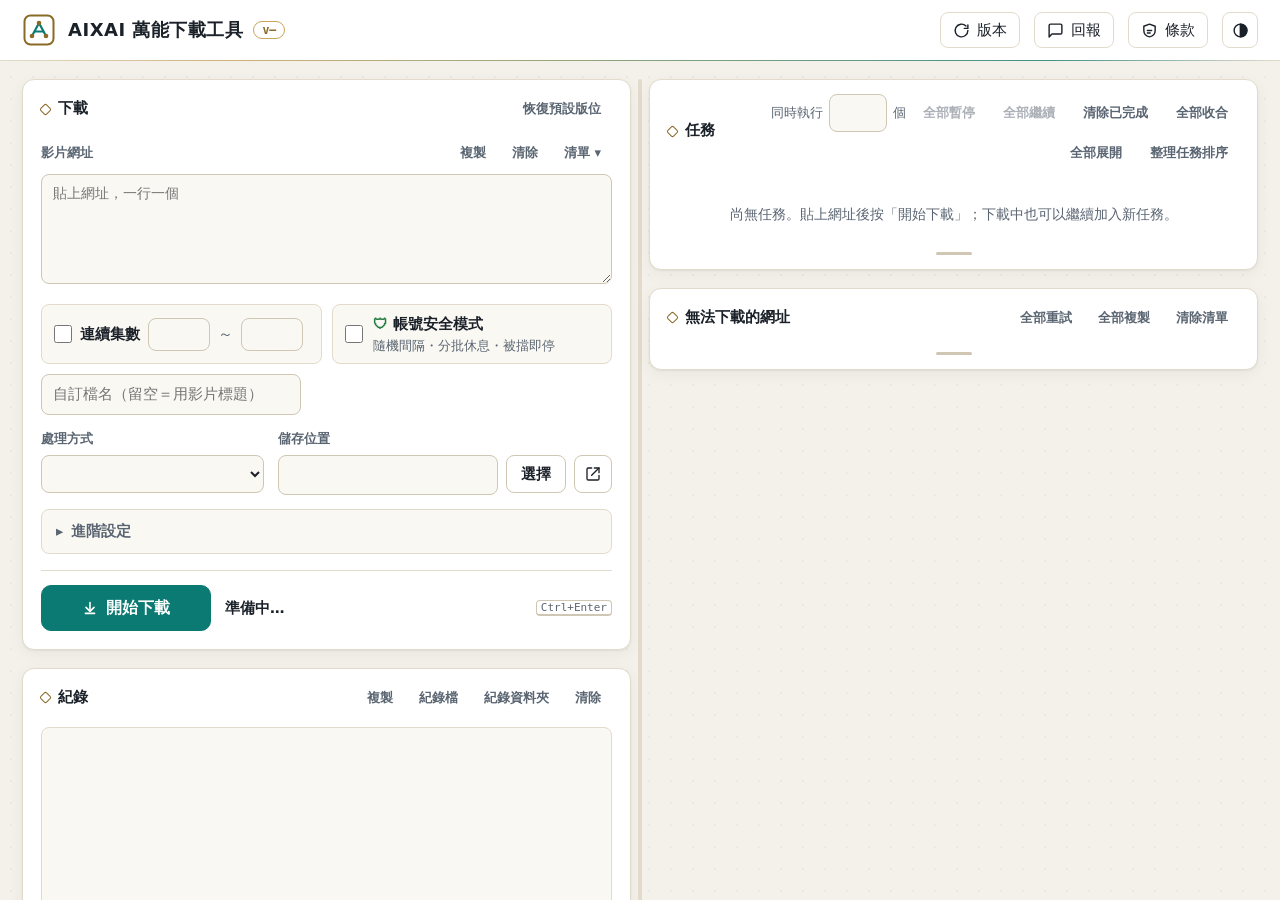
==== commit 484da894: "v4.2.29: right-click menu in input boxes; custom file name for single downloads Text inputs get thei" ====
--- a/ui/index.html
+++ b/ui/index.html
@@ -249,6 +249,9 @@
 .menu.open{display:block}
 .menu button{display:block;width:100%;text-align:left;background:none;border:0;color:var(--text);padding:8px 10px;border-radius:6px;font:inherit;font-size:13.5px;cursor:pointer}
 .menu button:hover{background:var(--surface-3)}
+.menu button:disabled{opacity:.45;cursor:default;background:none}
+.menu.ctx{position:fixed;right:auto;min-width:120px;z-index:60}
+.seqname .err-text{flex:1 0 100%;margin-top:0}
 #dlgHistory{width:min(900px,96vw)}
 .hist-bar{display:flex;gap:8px;align-items:center;flex-wrap:wrap;margin-bottom:10px}
 .hist-bar input[type=search]{flex:1;min-width:180px}
@@ -409,6 +412,10 @@
           </div>
         </div>
         <div class="err-text" id="err-sequence" style="margin:-6px 0 12px"></div>
+        <div class="seqname" id="fileNameBox">
+          <input type="text" id="fileName" spellcheck="false" placeholder="自訂檔名（留空＝用影片標題）" aria-label="自訂檔名" title="只下載一個網址時，可以自己取檔名；副檔名會自動加上">
+          <div class="err-text" id="err-fileName"></div>
+        </div>
         <div class="seqname hidden" id="seqNameBox">
           <input type="text" id="seriesName" spellcheck="false" placeholder="劇名（留空＝用網頁標題）" aria-label="劇名" title="檔名用的劇名；留空就用網頁標題">
           <select id="epFormat" aria-label="集數格式" title="集數格式">
@@ -466,6 +473,7 @@
             <div class="field checks">
               <label><input type="checkbox" id="noPlaylist"> 一般下載時避免誤抓整張播放清單</label>
               <label><input type="checkbox" id="playlistFolder"> 播放清單依名稱建立資料夾</label>
+              <label title="只有在播放器或裝置打不開 AV1／VP9 影片時才需要；轉檔會花較多時間"><input type="checkbox" id="convertH264"> 下載後轉成 H.264（給無法播放 AV1／VP9 的舊裝置）</label>
             </div>
             <div class="field">
               <label class="f" for="dataFolder">紀錄資料夾（下載紀錄、回報包）</label>
@@ -647,11 +655,11 @@
     <h4>2. 嚴禁的用途</h4>
     <ul>
       <li>未經授權重製、散布、公開傳輸、販售或以其他方式利用他人受著作權保護的內容；</li>
-      <li>規避、破解或移除 DRM、加密、付費牆、登入或地區限制，或其他防盜拷措施；</li>
+      <li>規避、破解或移除 DRM、付費牆、登入或地區限制等防盜拷或存取控制措施；</li>
       <li>取得你沒有合法觀看權限的內容；任何商業用途，或違反網站條款、隱私或其他法律的行為。</li>
     </ul>
     <h4>3. 本工具不做的事</h4>
-    <p>本工具<b>不破解 DRM、不繞過付費牆、登入或地區限制</b>；<b>不提供、不儲存、不索引、不推薦</b>任何影音內容或網址清單，所有網址由使用者自行輸入；本專案<b>不以營利為目的</b>，不收費、不含廣告。</p>
+    <p>本工具<b>不破解 DRM（例如 Widevine、PlayReady、FairPlay）、不繞過付費牆、登入或地區限制</b>；遇到一般加密的串流（HLS AES-128）時，只使用網站播放器播放時實際取得的金鑰，不推算或破解金鑰；<b>不提供、不儲存、不索引、不推薦</b>任何影音內容或網址清單，所有網址由使用者自行輸入；本專案<b>不以營利為目的</b>，不收費、不含廣告。</p>
     <h4>4. 你的責任</h4>
     <p>你須自行確認擁有合法權利，並遵守所在地法律（包括中華民國著作權法第 80 條之 2、第 87 條等）及各網站服務條款。因使用本工具所生之法律責任、賠償、帳號限制或封鎖及其他損失，概由你自行承擔；如因你違反本條款致作者或貢獻者遭第三人請求，你同意於法律允許範圍內負責處理並賠償。</p>
     <h4>5. 帳號風險</h4>
@@ -672,6 +680,12 @@
 </dialog>
 
 <div class="toast" id="toast"></div>
+<div class="menu ctx" id="ctxMenu" role="menu">
+  <button data-c="cut" role="menuitem">剪下</button>
+  <button data-c="copy" role="menuitem">複製</button>
+  <button data-c="paste" role="menuitem">貼上</button>
+  <button data-c="all" role="menuitem">全選</button>
+</div>
 
 <script>
 "use strict";
@@ -707,7 +721,7 @@
   document.querySelectorAll(".err-text").forEach(e=>{e.classList.remove("show");e.textContent="";});
   if(!field) return;
   const box=$("err-"+field); if(box){box.textContent=msg;box.classList.add("show");}
-  const input={urls:"urls",sequence:"seqStart",formatId:"formatId",output:"output",cookieFile:"cookieFile",fbText:"fbText"}[field];
+  const input={urls:"urls",sequence:"seqStart",fileName:"fileName",formatId:"formatId",output:"output",cookieFile:"cookieFile",fbText:"fbText"}[field];
   if(input){ $(input).classList.add("invalid"); $(input).focus(); }
   if(field==="cookieFile") $("adv").open=true;
 }
@@ -718,8 +732,8 @@
   return {
     urls:$("urls").value, mode:+$("mode").value, formatId:$("formatId").value, output:$("output").value.trim(),
     sequence:$("sequence").checked, sequenceStart:+$("seqStart").value||0, sequenceEnd:+$("seqEnd").value||0,
-    seriesName:$("seriesName").value.trim(), episodeFormat:$("epFormat").value, episodeSep:$("epSep").value,
-    safe:$("safe").checked, noPlaylist:$("noPlaylist").checked, playlistFolder:$("playlistFolder").checked,
+    seriesName:$("seriesName").value.trim(), fileName:$("fileName").disabled?"":$("fileName").value.trim(), episodeFormat:$("epFormat").value, episodeSep:$("epSep").value,
+    safe:$("safe").checked, noPlaylist:$("noPlaylist").checked, playlistFolder:$("playlistFolder").checked, convertH264:$("convertH264").checked,
     extraArgs:$("extra").value, cookieBrowser:$("login").value, cookieFile:$("cookieFile").value, captureBrowser:$("capBrowser").value, advancedOpen:$("adv").open,
     maxJobs:+$("maxJobs").value||0, dataFolder:$("dataFolder").value.trim()
   };
@@ -735,9 +749,15 @@
   $("advSum").textContent = parts.length ? "· "+parts.join("　") : "";
   $("seqBox").style.opacity = $("sequence").checked ? 1 : .75;
   $("seqNameBox").classList.toggle("hidden", !$("sequence").checked);
+  // 自訂檔名與連續集數的劇名放在同一處：勾選連續集數就換成劇名設定
+  $("fileNameBox").classList.toggle("hidden", $("sequence").checked);
+  const many=urlCount()>1, fn=$("fileName");
+  fn.disabled=many;
+  fn.placeholder=many?"自訂檔名只能用在單一網址":"自訂檔名（留空＝用影片標題）";
   $("epSep").disabled = !$("epFormat").value;
   $("epPreview").textContent = "檔名範例："+episodeName(+$("seqStart").value||1)+".mp4";
 }
+function urlCount(){ return $("urls").value.split(/\r?\n/).filter(l=>l.trim() && !l.trim().startsWith("#")).length; }
 const EP_FORMATS={zh:n=>`第${n}集`,E:n=>`E${n}`,EP:n=>`EP${n}`,Episode:n=>`Episode ${n}`};
 const EP_SEPS={none:"",space:" ",dash:"-",underscore:"_",space_dash:" - ",space_underscore:" _ "};
 // 與 episode_naming.go 相同的規則（只用來顯示範例）
@@ -746,12 +766,13 @@
   if(!f) return `${name}_E${n}`;
   const sep=EP_SEPS[$("epSep").value]; return name+(sep==null?" ":sep)+f(n);
 }
-["mode","login","capBrowser","sequence","seqStart","seqEnd","epFormat","epSep","safe","noPlaylist","playlistFolder","extra","output","formatId","maxJobs"].forEach(id=>{
+["mode","login","capBrowser","sequence","seqStart","seqEnd","epFormat","epSep","safe","noPlaylist","playlistFolder","convertH264","extra","output","formatId","maxJobs"].forEach(id=>{
   $(id).addEventListener("input",()=>{refreshDependent();saveSoon();});
   $(id).addEventListener("change",()=>{refreshDependent();saveSoon();});
 });
 $("adv").addEventListener("toggle",saveSoon);
 $("seriesName").addEventListener("input",refreshDependent);
+$("urls").addEventListener("input",refreshDependent);
 $("btnBrowse").onclick = async()=>{ const p=await goPickFolder($("output").value); if(p){$("output").value=p;saveSoon();} };
 $("btnOpenFolder").onclick = async()=>{ const e=await goOpenFolder($("output").value); if(e) toast(e); };
 $("btnCookie").onclick = async()=>{ const p=await goPickCookieFile(); if(p){$("cookieFile").value=p;saveSoon();} };
@@ -775,7 +796,7 @@
   $("sequence").checked=!!s.sequence; $("seqStart").value=s.sequence_start||1; $("seqEnd").value=s.sequence_end||50;
   $("epFormat").value=s.episode_format||""; if($("epFormat").selectedIndex<0) $("epFormat").value="";
   $("epSep").value=s.episode_sep||"space"; if($("epSep").selectedIndex<0) $("epSep").value="space";
-  $("safe").checked=!s.unsafe_mode; $("noPlaylist").checked=!!s.no_playlist; $("playlistFolder").checked=!!s.playlist_folder;
+  $("safe").checked=!s.unsafe_mode; $("noPlaylist").checked=!!s.no_playlist; $("playlistFolder").checked=!!s.playlist_folder; $("convertH264").checked=!!s.convert_h264;
   $("extra").value=s.extra_args||"";
   if(s.cookie_file){$("login").value="cookiefile";$("cookieFile").value=s.cookie_file;} else {$("login").value=s.cookie_browser||"auto";}
   $("capBrowser").value=s.capture_browser||"default"; if($("capBrowser").selectedIndex<0) $("capBrowser").value="default";
@@ -801,6 +822,7 @@
   const res = await goStart(collect());
   if(res.error){ fieldError(res.field, res.error); if(!res.field) showBanner("err", res.error); return; }
   hideBanner(); toast(`已加入任務 ${res.jobId}（${res.urls.length} 項）`);
+  $("fileName").value=""; // 檔名只給這一個任務，避免下一個網址沿用
 }
 $("btnGo").onclick=addTask;
 document.addEventListener("keydown",e=>{ if(e.ctrlKey && e.key==="Enter"){ e.preventDefault(); addTask(); } });
@@ -1391,7 +1413,7 @@
 document.querySelectorAll("dialog [data-close]").forEach(b=>b.onclick=()=>b.closest("dialog").close());
 
 /* ---------------- terms / disclaimer ---------------- */
-const TERMS_VERSION = "2026-10-14";
+const TERMS_VERSION = "2026-10-28";
 function openTerms(required){
   const d=$("dlgTerms"); d.dataset.required = required ? "1" : "";
   $("termsVer").textContent = "版本 " + TERMS_VERSION;
@@ -1422,6 +1444,50 @@
   // counted from this program's own start (not at the same time for everyone).
   setInterval(()=>{ if($("startupUpdCheck").checked && !$("dlgUpdate").open) goCheckUpdates(); },6*3600*1000);
 })();
+
+/* ---------------- 輸入框右鍵選單 ---------------- */
+// WebView2 套件關掉了預設右鍵選單，輸入框改用自己的剪下／複製／貼上／全選
+let ctxField=null;
+const ctxEditable=el=>!!el && !el.disabled && (el.tagName==="TEXTAREA" || (el.tagName==="INPUT" && /^(text|search|url|email)$/.test(el.type)));
+function closeCtx(){ $("ctxMenu").classList.remove("open"); ctxField=null; }
+document.addEventListener("contextmenu",e=>{
+  e.preventDefault();
+  const f=e.target.closest("input,textarea");
+  if(!ctxEditable(f)){ closeCtx(); return; }
+  ctxField=f; f.focus();
+  const m=$("ctxMenu"); (f.closest("dialog[open]")||document.body).appendChild(m); // 對話框開著時要放進對話框才不會被蓋住
+  const sel=f.selectionEnd>f.selectionStart;
+  m.querySelector('[data-c="cut"]').disabled=f.readOnly||!sel;
+  m.querySelector('[data-c="copy"]').disabled=!sel;
+  m.querySelector('[data-c="paste"]').disabled=f.readOnly;
+  m.classList.add("open");
+  const r=m.getBoundingClientRect();
+  m.style.left=Math.max(4,Math.min(e.clientX,innerWidth-r.width-4))+"px";
+  m.style.top=Math.max(4,Math.min(e.clientY,innerHeight-r.height-4))+"px";
+});
+$("ctxMenu").addEventListener("mousedown",e=>e.preventDefault()); // 保留輸入框的焦點與選取範圍
+$("ctxMenu").onclick=async e=>{
+  const b=e.target.closest("button"), f=ctxField; closeCtx();
+  if(!b||!f) return;
+  const start=f.selectionStart, end=f.selectionEnd, sel=f.value.slice(start,end);
+  const back=()=>{ f.focus(); f.setSelectionRange(start,end); }; // copyText 的備用做法會移走焦點
+  switch(b.dataset.c){
+    case "all": f.focus(); f.select(); break;
+    case "copy": await copyText(sel); back(); break;
+    case "cut": if(await copyText(sel)){ back(); document.execCommand("delete"); } break;
+    case "paste": {
+      let t=""; try{ t=await goClipboardText(); }catch(_){} // 介面不是安全來源，沒有 navigator.clipboard
+      f.focus();
+      if(t) document.execCommand("insertText",false,t); // 會觸發 input 事件，也能用 Ctrl+Z 復原
+      else toast("剪貼簿沒有文字；也可以按 Ctrl+V 貼上。");
+    }
+  }
+};
+document.addEventListener("click",e=>{ if(!e.target.closest("#ctxMenu")) closeCtx(); });
+document.addEventListener("keydown",e=>{ if(e.key==="Escape" && ctxField){ e.preventDefault(); closeCtx(); } });
+addEventListener("blur",closeCtx);
+addEventListener("resize",closeCtx);
+document.addEventListener("scroll",closeCtx,true);
 </script>
 </body>
 </html>
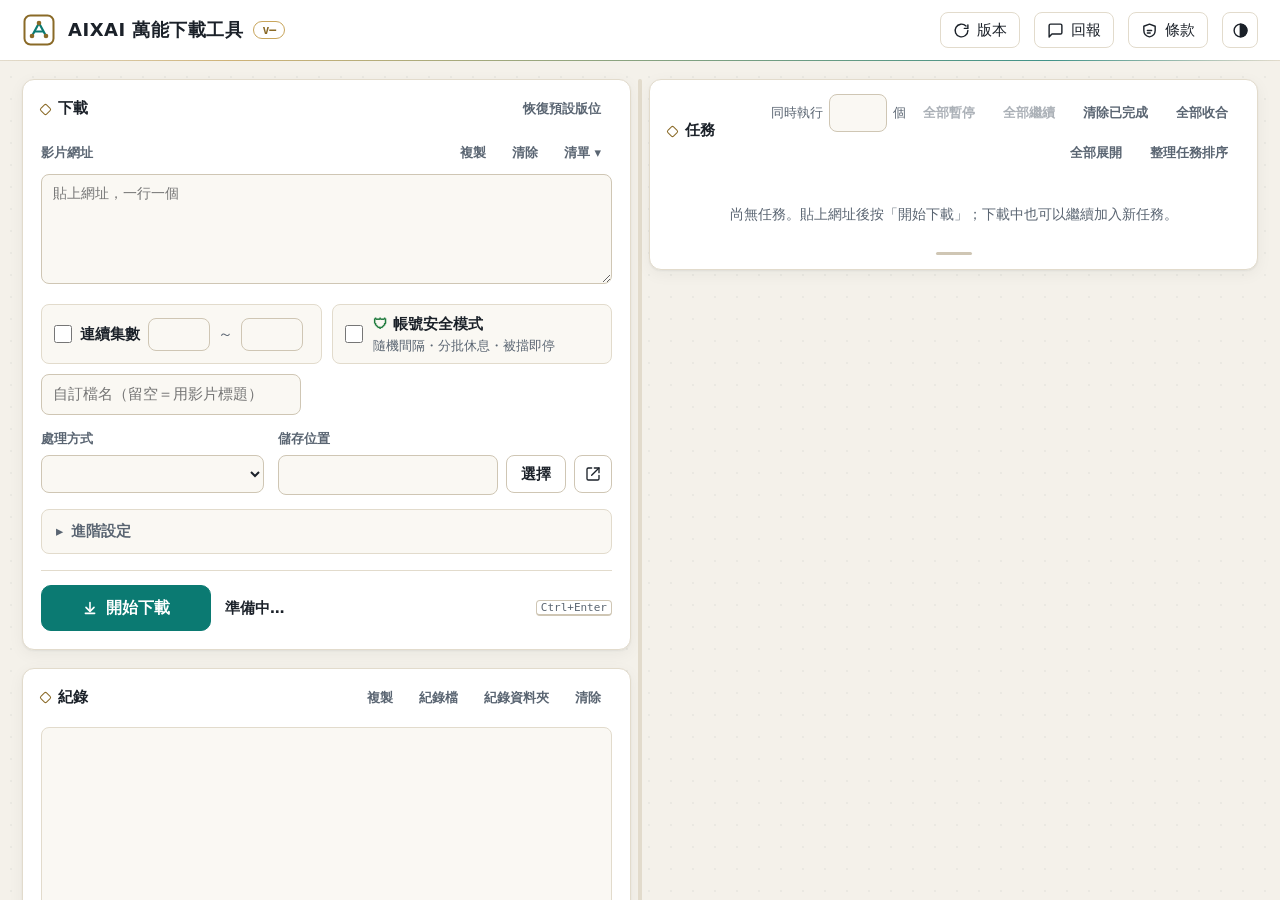
==== commit bd33c118: "v4.2.32: keep the video's own sound when the best format is video-only; hide empty failed list; per-" ====
--- a/ui/index.html
+++ b/ui/index.html
@@ -217,15 +217,25 @@
 .job-f summary{cursor:pointer;font-size:12.5px;color:var(--muted)}
 .job .tasks{max-height:180px;margin-top:6px}
 .jobtag{font:600 11px var(--mono);color:var(--accent);margin-right:6px}
-/* 標題列一行：任務 N｜劇名｜網域｜資料夾，放不下時各段自動縮短（…），完整內容看滑鼠提示 */
+/* 標題列一行：任務 N｜網域｜劇名｜資料夾，劇名與資料夾依剩餘寬度自動分配，放不下才縮短（…），完整內容看滑鼠提示 */
 /* contain：標題列的長度不撐寬卡片與整頁（不會出現左右捲軸） */
 .job-h{contain:inline-size;min-width:0}
 .job-h .t{display:flex;align-items:baseline;min-width:0;overflow:hidden}
 .job-h .t>span{overflow:hidden;text-overflow:ellipsis;white-space:nowrap}
 .job-h .t .id{flex:none}
-.job-h .t .nm{flex:0 1 auto;min-width:0}
+.job-h .t .nm{flex:0 1 auto;min-width:3em}
 .job-h .t .dm{flex:0 0 auto;min-width:0;max-width:9em;font-weight:500;color:var(--muted)}
-.job-h .t .fd{flex:0 2 auto;min-width:0;font-weight:500;color:var(--muted)}
+.job-h .t .fd{flex:0 1 auto;min-width:3em;font-weight:500;color:var(--muted)}
+/* 選取任務（點標題列）後用旁邊的浮動按鈕調整順序 */
+.job-h{cursor:pointer}
+.job.sel{outline:2px solid var(--accent);outline-offset:-1px}
+.jobs-wrap{display:flex;gap:6px;align-items:stretch;min-width:0}
+.jobs-wrap .jobs{flex:1;min-width:0}
+.jobmove{flex:none;display:flex;flex-direction:column;justify-content:center;gap:4px}
+.jobmove[hidden]{display:none}
+.jobmove button{width:28px;height:28px;padding:0;border:1px solid var(--border);border-radius:6px;background:var(--surface-2);color:var(--text);cursor:pointer;font-size:13px;line-height:1}
+.jobmove button:hover:not(:disabled){border-color:var(--accent);color:var(--accent)}
+.jobmove button:disabled{opacity:.35;cursor:default}
 .job-h .t .sp{flex:none;color:var(--faint);font-weight:400;padding:0 6px}
 .job-h .grip{cursor:grab;color:var(--faint);font-size:15px;line-height:1;padding:2px 2px;user-select:none;flex:none}
 .job-h .grip:hover{color:var(--text)}
@@ -530,12 +540,20 @@
           </div>
         </div>
         <div class="card-b">
-          <ul class="jobs" id="jobs"><li class="empty">尚無任務。貼上網址後按「開始下載」；下載中也可以繼續加入新任務。</li></ul>
+          <div class="jobs-wrap">
+            <ul class="jobs" id="jobs"><li class="empty">尚無任務。貼上網址後按「開始下載」；下載中也可以繼續加入新任務。</li></ul>
+            <div class="jobmove" id="jobMove" hidden title="先點一下任務的標題列選取（下載中或排隊中的任務），再用這些按鈕調整順序：越上面越先下載">
+              <button data-move="top" title="移到最上">⤒</button>
+              <button data-move="up" title="往上移一個">▲</button>
+              <button data-move="down" title="往下移一個">▼</button>
+              <button data-move="bottom" title="移到最下">⤓</button>
+            </div>
+          </div>
           <div class="banner" id="banner"></div>
         </div>
       </section>
-      <section class="card" id="failCard">
-        <div class="card-h"><h2><span class="seal"></span>無法下載的網址<span class="cnt" id="failCount"></span></h2>
+      <section class="card" id="failCard" hidden>
+        <div class="card-h"><h2><span class="seal"></span>下載失敗清單（自動記錄）<span class="cnt" id="failCount"></span></h2>
           <div class="acts">
             <button class="btn ghost sm" id="btnFailRetryAll" title="把清單中的網址全部加入一個新任務重新下載">全部重試</button>
             <button class="btn ghost sm" id="btnFailCopyAll" title="複製清單中的所有網址（一行一個）">全部複製</button>
@@ -849,7 +867,7 @@
   const running=list.filter(j=>j.state==="running").length, queued=list.filter(j=>j.state==="queued").length;
   $("btnPauseAll").disabled=!(running||queued); $("btnResumeAll").disabled=!list.some(j=>j.state==="paused");
   if(list.length) $("status").textContent = running||queued ? `執行中 ${running} 個任務${queued?`，排隊 ${queued} 個`:""}。` : "沒有執行中的任務。";
-  if(!list.length){ ul.innerHTML='<li class="empty">尚無任務。貼上網址後按「開始下載」；下載中也可以繼續加入新任務。</li>'; if(state.foldJobs.size){ state.foldJobs.clear(); saveFolds(); } return; }
+  if(!list.length){ ul.innerHTML='<li class="empty">尚無任務。貼上網址後按「開始下載」；下載中也可以繼續加入新任務。</li>'; if(state.foldJobs.size){ state.foldJobs.clear(); saveFolds(); } updateJobMove(); return; }
   const icon={pending:"○",running:'<span class="spin"></span>',done:"✓",failed:"✕"};
   // 原地更新每張任務卡片（不整段重建），項目清單的捲動位置、拖曳中的捲軸、展開狀態才不會每次更新就重設
   const empty=ul.querySelector(":scope > li.empty"); if(empty) empty.remove();
@@ -862,15 +880,14 @@
     const line = j.state==="running" ? (j.status||"") : j.state==="queued" ? (j.waiting||"等待開始…") : (j.message||"");
     const btns=(JOB_BTNS[j.state]||[]).filter(([a])=>a!=="prioritize"||j!==firstActive).map(([a,l])=>`<button class="btn sm${a==="abort"?" danger":""}" data-act="${a}" data-id="${j.id}">${l}</button>`).join("")
       + `<button class="btn ghost sm" data-act="log" data-id="${j.id}">紀錄檔</button><button class="btn ghost sm" data-act="folder" data-id="${j.id}">開啟資料夾</button>`
-      + (j.state==="failed"||j.state==="partial"||j.state==="done"||j.state==="paused"||j.state==="aborted" ? `<button class="btn ghost sm" data-act="report" data-id="${j.id}" title="把這個任務的診斷摘要與紀錄整理成一個檔案（已遮蔽敏感資訊），可直接傳給開發者">回報包</button>` : "");
+      + (j.state==="failed"||j.state==="partial"||j.state==="done"||j.state==="paused"||j.state==="aborted" ? `<button class="btn ghost sm" data-act="feedback" data-id="${j.id}" title="這個任務有問題（失敗、沒有聲音、畫面不對…）？按這裡回報，會自動附上網址與這個任務的紀錄">回報問題</button><button class="btn ghost sm" data-act="report" data-id="${j.id}" title="把這個任務的診斷摘要與紀錄整理成一個檔案（已遮蔽敏感資訊），可直接傳給開發者">回報包</button>` : "");
     const items=j.items.map((t,i)=>`<span class="ic">${icon[t.state]||"○"}</span>
       <div style="min-width:0"><div class="u" title="${esc(j.urls[i]||"")}">${i+1}. ${esc(j.urls[i]||"")}</div>${t.msg?`<div class="m" title="${esc(t.msg)}">${esc(t.brief||t.msg)}</div>`:""}</div>
       <span class="p">${t.state==="running"&&t.pct!=null?t.pct.toFixed(0)+"%":""}</span>`);
     const movable=j.state==="running"||j.state==="queued";
     const site=(j.sites||[]).join("、");
-    // 劇名、資料夾各最多 8 個字，超過以「…」結尾（完整內容看滑鼠提示）
-    const cut=(v,n)=>{ const c=[...(v||"")]; return c.length>n ? c.slice(0,n).join("")+"…" : (v||""); };
-    const parts=[["id",`任務 ${j.id}`],["nm",cut(j.name,8)],["dm",site],["fd",j.folder?"📁 "+cut(j.folder,8):""]].filter(p=>p[1]);
+    // 劇名、資料夾不固定字數：依標題列剩餘寬度自動縮短（CSS），完整內容看滑鼠提示
+    const parts=[["id",`任務 ${j.id}`],["dm",site],["nm",j.name||""],["fd",j.folder?"📁 "+j.folder:""]].filter(p=>p[1]);
     const head=parts.map(([c,v],i)=>(i?'<span class="sp">|</span>':"")+`<span class="${c}">${esc(v)}</span>`).join("");
     const tip=[`任務 ${j.id}`, j.name?"劇名："+j.name:"", site?"網域："+site:"", j.output?"資料夾："+j.output:""].filter(Boolean).join("\n");
     const top=`<div class="job-h"><button class="fold" data-act="fold" data-id="${j.id}" title="收合／展開">▾</button>${movable?`<span class="grip" draggable="true" data-id="${j.id}" title="拖曳調整順序：越上面越先下載">⠿</span>`:""}<span class="t" title="${esc(tip)}">${head}</span><span class="n">${done}/${total}${failed?`（${failed} 失敗）`:""}</span><span class="badge ${j.state}">${JOB_LABEL[j.state]||j.state}</span></div>
@@ -881,7 +898,7 @@
       li=document.createElement("li"); li.dataset.job=j.id;
       li.innerHTML=`<div class="job-top"></div><div class="job-f"><span class="job-btns" style="display:contents"></span><details data-id="${j.id}" ${state.openJobs.has(j.id)?"open":""}><summary></summary><ul class="tasks"></ul></details></div>`;
     }
-    li.className="job "+j.state+(state.foldJobs.has(j.id)?" collapsed":"");
+    li.className="job "+j.state+(state.foldJobs.has(j.id)?" collapsed":"")+(selJob===j.id?" sel":"");
     setHTML(li.querySelector(".job-top"), top);
     setHTML(li.querySelector(".job-btns"), btns);
     setHTML(li.querySelector(".job-f > details > summary"), `項目（${total}）`);
@@ -894,17 +911,44 @@
     prev=li;
   });
   Object.values(have).forEach(li=>li.remove());
+  updateJobMove(true);
   // 收合記錄只留現有任務
   let pruned=false; state.foldJobs.forEach(id=>{ if(!state.jobs[id]){ state.foldJobs.delete(id); pruned=true; } }); if(pruned) saveFolds();
 }
 let rjTimer=0; function renderJobsSoon(){ if(!rjTimer) rjTimer=setTimeout(()=>{rjTimer=0;renderJobs();},250); }
 $("jobs").addEventListener("toggle",e=>{ const d=e.target; if(d.tagName!=="DETAILS") return; const id=+d.dataset.id; if(d.open) state.openJobs.add(id); else state.openJobs.delete(id); },true);
+/* 浮動排序按鈕：點標題列選取任務，按鈕移動它（只在下載中／排隊中的任務之間移動） */
+var selJob=0, selScroll=false;
+function movableJobs(){ return Object.values(state.jobs).sort((a,b)=>(a.order-b.order)||(a.id-b.id)).filter(j=>j.state==="running"||j.state==="queued"); }
+function updateJobMove(rendered){
+  const m=movableJobs(), i=m.findIndex(j=>j.id===selJob);
+  if(selJob && i<0){ selJob=0; const li=$("jobs").querySelector("li.job.sel"); if(li) li.classList.remove("sel"); }
+  $("jobMove").hidden=m.length<2;
+  $("jobMove").querySelectorAll("button").forEach(b=>{ const up=b.dataset.move==="top"||b.dataset.move==="up"; b.disabled=i<0||(up?i===0:i===m.length-1); });
+  if(rendered && selScroll){ selScroll=false; const li=$("jobs").querySelector(`li.job[data-job="${selJob}"]`); if(li) li.scrollIntoView({block:"nearest"}); }
+}
+function selectJob(id){
+  selJob = selJob===id ? 0 : id;
+  $("jobs").querySelectorAll(":scope > li.job").forEach(li=>li.classList.toggle("sel",+li.dataset.job===selJob));
+  updateJobMove();
+}
+$("jobMove").onclick=async e=>{
+  const b=e.target.closest("button[data-move]"); if(!b||b.disabled) return;
+  const m=movableJobs(), i=m.findIndex(j=>j.id===selJob); if(i<0) return;
+  const where=b.dataset.move, t={top:m[0],up:m[i-1],down:m[i+1],bottom:m[m.length-1]}[where];
+  if(!t||t.id===selJob) return;
+  selScroll=true;
+  const err=await goJobMove(selJob,t.id,where==="down"||where==="bottom"); if(err){ selScroll=false; toast(err); }
+};
 $("jobs").onclick=async e=>{
-  const b=e.target.closest("button[data-act]"); if(!b) return;
+  const b=e.target.closest("button[data-act]");
+  if(!b){ const h=e.target.closest(".job-h"); if(h){ const id=+h.closest("li.job").dataset.job, j=state.jobs[id];
+      if(j&&(j.state==="running"||j.state==="queued")) selectJob(id); else if(selJob) selectJob(selJob); } return; }
   const id=+b.dataset.id, act=b.dataset.act, j=state.jobs[id];
   if(act==="fold"){ setFold([id], !state.foldJobs.has(id)); return; }
   if(act==="log"){ const err=await goOpenLogFile(id); if(err) toast(err); return; }
   if(act==="report"){ const msg=await goReportPack(id); if(msg) toast(msg); return; }
+  if(act==="feedback"){ if(j) openFeedbackForJob(j); return; }
   if(act==="folder"){ const err=await goOpenFolder(j?j.output:$("output").value); if(err) toast(err); return; }
   if(act==="prioritize"){ const err=await goJobPrioritize(id); if(err) toast(err); return; }
   if(act==="abort" && !confirm(`確定要中止任務 ${id}？已下載完成的檔案會保留，但這個任務不能再繼續。`)) return;
@@ -975,7 +1019,8 @@
   sp.addEventListener("dblclick",()=>{ delete layout.ratio; saveLayout(); applyCols(); toast("左右寬度已恢復預設"); });
   Object.keys(V_SECTIONS).forEach(id=>{
     const el=$(id), g=document.createElement("div");
-    g.className="vgrip"; g.title="拖曳調整高度；雙擊恢復預設"; el.after(g);
+    // 任務清單旁有排序按鈕欄：拉把放在兩者外層的下面
+    g.className="vgrip"; g.title="拖曳調整高度；雙擊恢復預設"; (el.parentElement.classList.contains("jobs-wrap")?el.parentElement:el).after(g);
     g.addEventListener("pointerdown",e=>{
       if(e.button!==0) return; e.preventDefault(); g.setPointerCapture(e.pointerId);
       const y0=e.clientY, h0=el.getBoundingClientRect().height;
@@ -1096,6 +1141,7 @@
   failedList=list||[];
   const ul=$("fails"), n=failedList.length;
   $("failCount").textContent=n?String(n):"";
+  $("failCard").hidden=!n; // 沒有失敗時整區隱藏，避免被當成輸入網址的地方
   ["btnFailRetryAll","btnFailCopyAll","btnFailClear"].forEach(id=>$(id).disabled=!n);
   if(!n){ ul.innerHTML='<li class="empty">目前沒有。批次中有網址無法下載時會列在這裡，其他網址照常下載完成。</li>'; return; }
   ul.innerHTML=failedList.slice().reverse().map(f=>`<li class="fail">
@@ -1126,7 +1172,7 @@
 };
 $("btnFailRetryAll").onclick=async()=>{ if(!failedList.length) return; const err=await goFailedRetry([]); toast(err||`已把 ${failedList.length} 個網址加入新任務重新下載。`); };
 $("btnFailCopyAll").onclick=async()=>{ if(!failedList.length) return; toast(await copyText(failedList.map(f=>f.url).join("\n"))?`已複製 ${failedList.length} 個網址`:"無法存取剪貼簿"); };
-$("btnFailClear").onclick=()=>{ if(failedList.length && confirm(`清除「無法下載的網址」清單中的 ${failedList.length} 筆？已下載的檔案不受影響。`)) goFailedRemove([]); };
+$("btnFailClear").onclick=()=>{ if(failedList.length && confirm(`清除「下載失敗清單」中的 ${failedList.length} 筆？已下載的檔案不受影響。`)) goFailedRemove([]); };
 
 /* ---------------- log ---------------- */
 const LOG_MAX=3000;
@@ -1336,6 +1382,18 @@
   if(!n) return;
   el.append(`這份回報會接續你在 ${n.sent} 回報的「${n.title}」（開發者會看到是同一件事）。`);
   const x=mkBtn("不接續",()=>setFeedbackRef(null)); x.style.marginLeft="8px"; el.append(x);
+}
+// 從任務卡「回報問題」：帶入這個任務的網址與紀錄檔，使用者只要寫哪裡不對
+async function openFeedbackForJob(j){
+  const urls=(j.urls||[]).slice(0,10), more=(j.urls||[]).length-urls.length;
+  setFeedbackRef(null);
+  const NL=String.fromCharCode(10);
+  $("fbText").value=[`任務 ${j.id} 的網址：`, ...urls, ...(more>0?[`…另外 ${more} 個`]:[]), "", "哪裡不對（例如：下載失敗、沒有聲音、只有音樂、畫面或集數不對）：", ""].join(NL);
+  state.logs=[]; state.logsRemoved=new Set(); renderLogs();
+  openFeedback();
+  const t=$("fbText"); t.setSelectionRange(t.value.length,t.value.length);
+  const ls=await goJobFeedbackLogs(j.id);
+  (ls||[]).forEach(l=>{ if(l && l.path && !state.logs.some(x=>x.path===l.path)) state.logs.push(l); }); renderLogs();
 }
 function openFeedbackFor(n,text){
   setFeedbackRef(n);
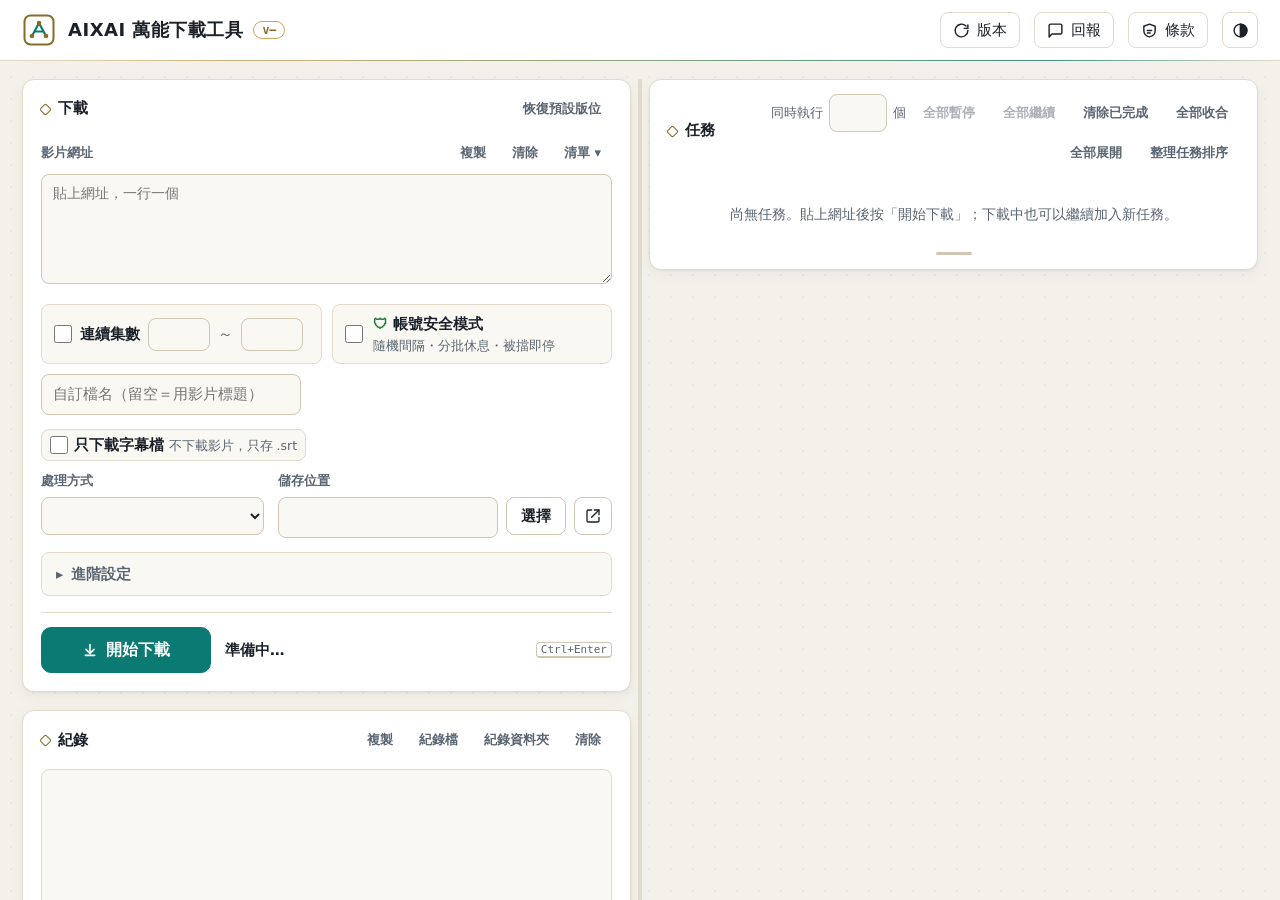
==== commit 666eae8c: "v4.2.37: subtitles-only option" ====
--- a/ui/index.html
+++ b/ui/index.html
@@ -141,6 +141,9 @@
   display:flex;align-items:center;gap:10px;padding:8px 12px;border:1px solid var(--border);border-radius:var(--radius-sm);
   background:var(--surface-2);min-height:44px;
 }
+#subsOnlyBox{width:fit-content;max-width:100%;min-height:0;padding:4px 8px;gap:6px;margin-bottom:10px}
+#subsOnlyBox label{min-width:0;overflow:hidden;text-overflow:ellipsis}
+#modeBox.dim{opacity:.45}
 .opt input[type=checkbox]{width:18px;height:18px;accent-color:var(--accent);margin:0;flex:none}
 .opt label{white-space:nowrap;cursor:pointer}
 .opt .t{font-weight:600}
@@ -437,8 +440,13 @@
           <div class="s" id="epPreview"></div>
         </div>
 
+        <div class="opt" id="subsOnlyBox">
+          <input type="checkbox" id="subsOnly">
+          <label for="subsOnly"><span class="t">只下載字幕檔</span> <span class="s">不下載影片，只存 .srt</span></label>
+        </div>
+
         <div class="grid2 field">
-          <div>
+          <div id="modeBox">
             <label class="f" for="mode">處理方式</label>
             <select id="mode"></select>
             <div id="formatBox" class="hidden" style="margin-top:8px">
@@ -458,6 +466,7 @@
             <div class="err-text" id="err-output"></div>
           </div>
         </div>
+        <div class="s hidden" id="subsOnlyHint" style="margin:-2px 0 10px;line-height:1.5">只下載字幕時不使用「處理方式」。字幕燒在畫面上的影片沒有字幕檔；要看廣告解鎖的集數，一樣要先解鎖。</div>
 
         <details class="adv" id="adv">
           <summary><span class="chev">▸</span> 進階設定 <span class="sum" id="advSum"></span></summary>
@@ -749,6 +758,7 @@
 function collect(){
   return {
     urls:$("urls").value, mode:+$("mode").value, formatId:$("formatId").value, output:$("output").value.trim(),
+    subtitlesOnly:$("subsOnly").checked,
     sequence:$("sequence").checked, sequenceStart:+$("seqStart").value||0, sequenceEnd:+$("seqEnd").value||0,
     seriesName:$("seriesName").value.trim(), fileName:$("fileName").disabled?"":$("fileName").value.trim(), episodeFormat:$("epFormat").value, episodeSep:$("epSep").value,
     safe:$("safe").checked, noPlaylist:$("noPlaylist").checked, playlistFolder:$("playlistFolder").checked, convertH264:$("convertH264").checked,
@@ -758,7 +768,12 @@
 }
 function saveSoon(){ clearTimeout(state.saveTimer); state.saveTimer=setTimeout(()=>window.goSaveSettings&&goSaveSettings(collect()),400); }
 function refreshDependent(){
-  $("formatBox").classList.toggle("hidden", $("mode").value !== "4");
+  const subsOnly=$("subsOnly").checked;
+  $("mode").disabled=subsOnly;
+  $("modeBox").classList.toggle("dim", subsOnly);
+  $("formatBox").classList.toggle("hidden", subsOnly || $("mode").value !== "4");
+  $("subsOnlyHint").classList.toggle("hidden", !subsOnly);
+  $("goLabel").textContent=subsOnly ? "開始下載字幕" : "開始下載";
   $("cookieBox").classList.toggle("hidden", $("login").value !== "cookiefile");
   const parts=[];
   const lo=$("login"); if(lo.value!=="auto") parts.push(lo.options[lo.selectedIndex].text.replace("…",""));
@@ -773,7 +788,7 @@
   fn.disabled=many;
   fn.placeholder=many?"自訂檔名只能用在單一網址":"自訂檔名（留空＝用影片標題）";
   $("epSep").disabled = !$("epFormat").value;
-  $("epPreview").textContent = "檔名範例："+episodeName(+$("seqStart").value||1)+".mp4";
+  $("epPreview").textContent = "檔名範例："+episodeName(+$("seqStart").value||1)+(subsOnly?".srt":".mp4");
 }
 function urlCount(){ return $("urls").value.split(/\r?\n/).filter(l=>l.trim() && !l.trim().startsWith("#")).length; }
 const EP_FORMATS={zh:n=>`第${n}集`,E:n=>`E${n}`,EP:n=>`EP${n}`,Episode:n=>`Episode ${n}`};
@@ -784,7 +799,7 @@
   if(!f) return `${name}_E${n}`;
   const sep=EP_SEPS[$("epSep").value]; return name+(sep==null?" ":sep)+f(n);
 }
-["mode","login","capBrowser","sequence","seqStart","seqEnd","epFormat","epSep","safe","noPlaylist","playlistFolder","convertH264","extra","output","formatId","maxJobs"].forEach(id=>{
+["subsOnly","mode","login","capBrowser","sequence","seqStart","seqEnd","epFormat","epSep","safe","noPlaylist","playlistFolder","convertH264","extra","output","formatId","maxJobs"].forEach(id=>{
   $(id).addEventListener("input",()=>{refreshDependent();saveSoon();});
   $(id).addEventListener("change",()=>{refreshDependent();saveSoon();});
 });
@@ -814,7 +829,7 @@
   $("sequence").checked=!!s.sequence; $("seqStart").value=s.sequence_start||1; $("seqEnd").value=s.sequence_end||50;
   $("epFormat").value=s.episode_format||""; if($("epFormat").selectedIndex<0) $("epFormat").value="";
   $("epSep").value=s.episode_sep||"space"; if($("epSep").selectedIndex<0) $("epSep").value="space";
-  $("safe").checked=!s.unsafe_mode; $("noPlaylist").checked=!!s.no_playlist; $("playlistFolder").checked=!!s.playlist_folder; $("convertH264").checked=!!s.convert_h264;
+  $("safe").checked=!s.unsafe_mode; $("subsOnly").checked=!!s.subtitles_only; $("noPlaylist").checked=!!s.no_playlist; $("playlistFolder").checked=!!s.playlist_folder; $("convertH264").checked=!!s.convert_h264;
   $("extra").value=s.extra_args||"";
   if(s.cookie_file){$("login").value="cookiefile";$("cookieFile").value=s.cookie_file;} else {$("login").value=s.cookie_browser||"auto";}
   $("capBrowser").value=s.capture_browser||"default"; if($("capBrowser").selectedIndex<0) $("capBrowser").value="default";
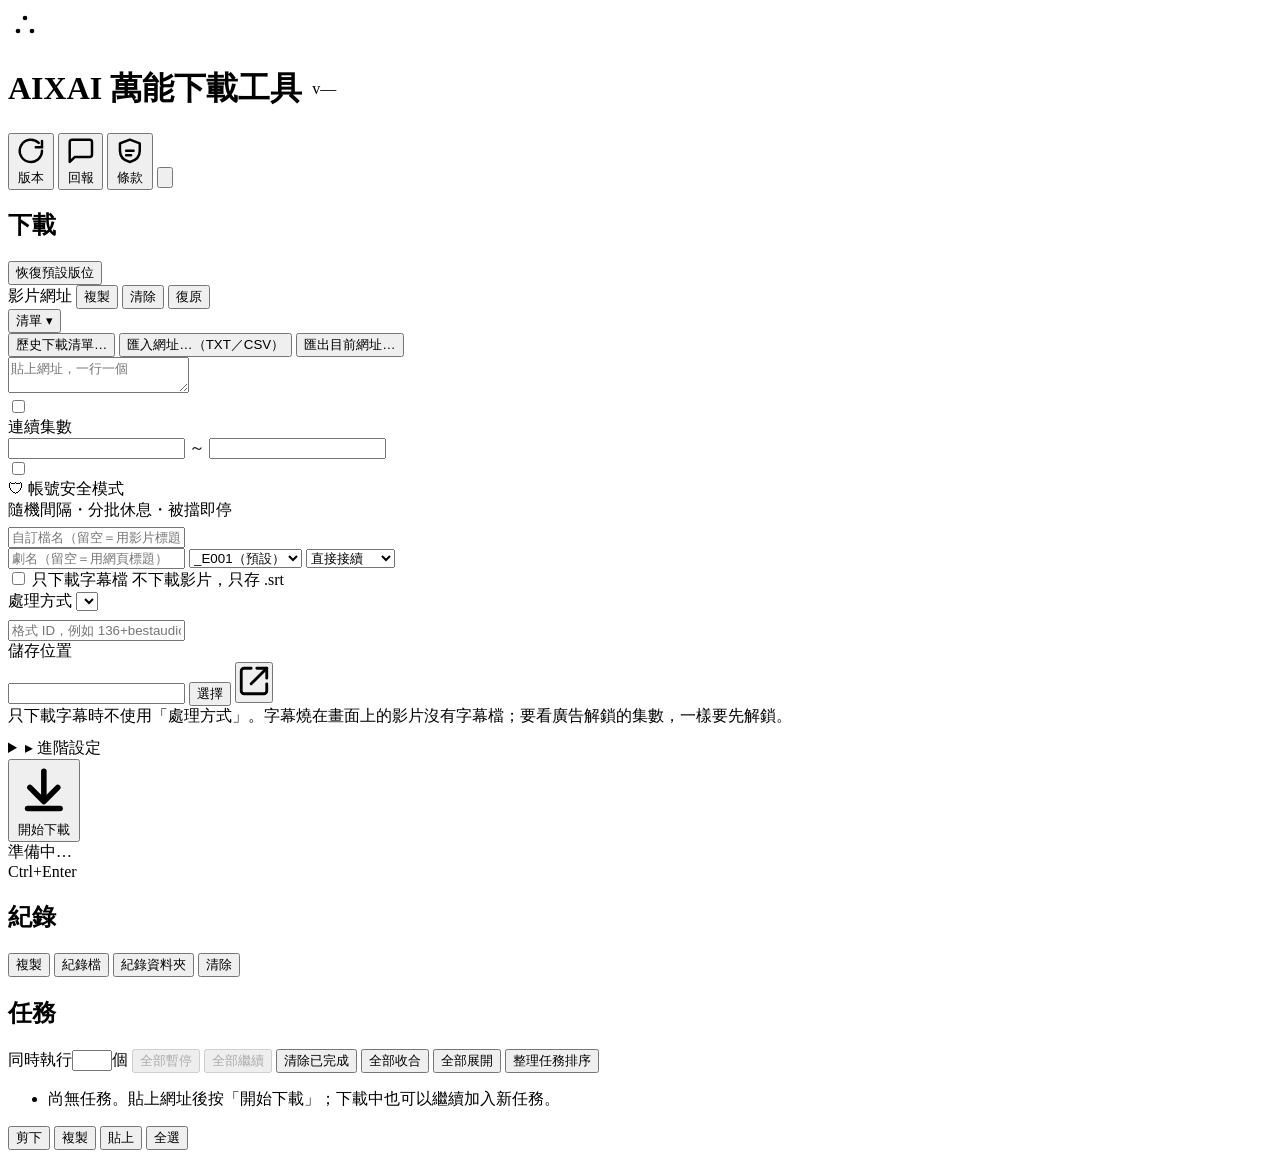
==== commit 11bddd0f: "v4.2.39: code structure cleanup (smaller files), no behavior change" ====
--- a/ui/index.html
+++ b/ui/index.html
@@ -5,351 +5,7 @@
 <meta name="viewport" content="width=device-width, initial-scale=1">
 <title>AIXAI 萬能下載工具</title>
 <style>
-/* ===================================================================
-   AIXAI — Ancient Intelligence × Artificial Intelligence
-   Visual language: ink & paper (ancient) + jade-teal signal (tech),
-   bronze used only as a fine accent line. Calm, high-contrast, no glow.
-   =================================================================== */
-:root{
-  --bg:#F4F1EA; --bg-dot:rgba(27,33,41,.045);
-  --surface:#FFFFFF; --surface-2:#FAF8F3; --surface-3:#F1EDE4;
-  --border:#E2DBCC; --border-strong:#CFC6B4;
-  --text:#1B2129; --muted:#5A6572; --faint:#8A939E;
-  --accent:#0B7A72; --accent-hover:#08665F; --accent-ink:#FFFFFF; --accent-soft:rgba(11,122,114,.10);
-  --bronze:#8A6A27; --bronze-line:#C8A55B;
-  --ok:#1E7A3C; --ok-soft:rgba(30,122,60,.10);
-  --warn:#946000; --warn-soft:rgba(148,96,0,.10);
-  --danger:#B42318; --danger-soft:rgba(180,35,24,.08);
-  --shadow:0 1px 2px rgba(27,33,41,.06),0 4px 16px rgba(27,33,41,.05);
-  --radius:12px; --radius-sm:8px;
-  --font:"Microsoft JhengHei UI","Segoe UI Variable Text","Segoe UI",system-ui,sans-serif;
-  --mono:"Cascadia Mono","Consolas","Microsoft JhengHei UI",monospace;
-  color-scheme:light;
-}
-:root[data-theme="dark"]{
-  --bg:#0D1117; --bg-dot:rgba(230,234,240,.035);
-  --surface:#151B23; --surface-2:#1A212B; --surface-3:#202834;
-  --border:#2A3340; --border-strong:#3A4555;
-  --text:#E6EAF0; --muted:#9BA6B2; --faint:#6E7A87;
-  --accent:#34C3B4; --accent-hover:#4FD3C5; --accent-ink:#04211E; --accent-soft:rgba(52,195,180,.12);
-  --bronze:#D3B06C; --bronze-line:#7E6538;
-  --ok:#46C46A; --ok-soft:rgba(70,196,106,.12);
-  --warn:#E5B54A; --warn-soft:rgba(229,181,74,.12);
-  --danger:#FF7B72; --danger-soft:rgba(255,123,114,.10);
-  --shadow:0 1px 2px rgba(0,0,0,.4),0 6px 20px rgba(0,0,0,.25);
-  color-scheme:dark;
-}
-*{box-sizing:border-box}
-html,body{height:100%;margin:0}
-body{
-  font:14.5px/1.55 var(--font); color:var(--text); background:var(--bg);
-  background-image:radial-gradient(var(--bg-dot) 1px,transparent 1px); background-size:22px 22px;
-  -webkit-font-smoothing:antialiased; overflow:hidden;
-}
-button,input,select,textarea{font:inherit;color:inherit}
-:focus-visible{outline:2px solid var(--accent);outline-offset:2px}
-
-/* ---------- app shell ---------- */
-.app{display:grid;grid-template-rows:auto 1fr;height:100vh}
-header{
-  display:flex;align-items:center;gap:14px;padding:12px 22px;
-  background:var(--surface);border-bottom:1px solid var(--border);position:relative;
-}
-header::after{ /* bronze → jade hairline: ancient meets modern */
-  content:"";position:absolute;left:0;right:0;bottom:-1px;height:1px;
-  background:linear-gradient(90deg,transparent,var(--bronze-line) 18%,var(--accent) 82%,transparent);opacity:.75;
-}
-.brand{display:flex;align-items:center;gap:12px;min-width:0}
-.brand svg{flex:none}
-.brand h1{font-size:18px;font-weight:700;margin:0;letter-spacing:.5px;white-space:nowrap}
-.brand .tag{font-size:12px;color:var(--muted);white-space:nowrap;overflow:hidden;text-overflow:ellipsis}
-.ver{font:600 11.5px var(--mono);color:var(--bronze);border:1px solid var(--bronze-line);border-radius:999px;padding:1px 8px;white-space:nowrap}
-.spacer{flex:1}
-.icon-btn{
-  display:inline-flex;align-items:center;gap:7px;height:36px;padding:0 12px;border-radius:var(--radius-sm);
-  border:1px solid var(--border);background:var(--surface);cursor:pointer;color:var(--text);white-space:nowrap;
-}
-.icon-btn:hover{background:var(--surface-3)}
-.icon-btn svg{width:17px;height:17px;flex:none}
-.icon-btn .dot{width:8px;height:8px;border-radius:50%;background:var(--accent);display:none}
-.icon-btn.has-update .dot{display:inline-block}
-.icon-only{padding:0;width:36px;justify-content:center}
-
-main{
-  overflow:auto;padding:18px 22px 22px;
-  display:grid;gap:18px;column-gap:0;align-items:start;
-  /* 左右欄寬度比例可用中間的分隔條調整（--cols 由程式設定，見 layout 區段） */
-  grid-template-columns:var(--cols,minmax(380px,1fr) 18px minmax(360px,1fr));
-}
-@media (max-width:1020px){ main{grid-template-columns:1fr} }
-@media (max-width:680px){ header .tag, .btn-label{display:none} main{padding:14px} }
-
-.card{background:var(--surface);border:1px solid var(--border);border-radius:var(--radius);box-shadow:var(--shadow)}
-.card-h{display:flex;align-items:center;gap:10px;padding:14px 18px 0}
-.card-h h2{font-size:15px;margin:0;font-weight:700;display:flex;align-items:center;gap:8px;white-space:nowrap;flex:none}
-.card-h h2 .seal{ /* tiny square seal before section titles */
-  width:9px;height:9px;border:1.5px solid var(--bronze);border-radius:2px;transform:rotate(45deg)
-}
-.card-b{padding:14px 18px 18px}
-.right-col,.left-col{display:grid;gap:18px;min-width:0}
-/* 卡片可以跟著欄寬縮小（預設 min-width:auto 會被不換行的內容撐開，蓋到另一欄下面） */
-.right-col>.card,.left-col>.card{min-width:0}
-.splitter{align-self:stretch;cursor:col-resize;display:flex;justify-content:center;touch-action:none;user-select:none}
-.splitter::before{content:"";width:4px;border-radius:4px;background:var(--border);transition:background .15s}
-.splitter:hover::before,.splitter.active::before{background:var(--accent)}
-@media (max-width:1020px){ .splitter{display:none} }
-body.resizing{cursor:col-resize;user-select:none}
-body.resizing-v{cursor:row-resize;user-select:none}
-.vgrip{height:10px;margin:2px 0 -8px;cursor:row-resize;display:flex;align-items:center;justify-content:center;touch-action:none;user-select:none}
-.vgrip::before{content:"";width:36px;height:3px;border-radius:3px;background:var(--border-strong)}
-.vgrip:hover::before,.vgrip.active::before{background:var(--accent)}
-
-/* ---------- form ---------- */
-label.f{display:block;font-size:13px;font-weight:600;color:var(--muted);margin:0 0 6px}
-.field{margin-bottom:14px}
-textarea,input[type=text],input[type=number],select{
-  width:100%;border:1px solid var(--border-strong);background:var(--surface-2);border-radius:var(--radius-sm);
-  padding:8px 11px;min-height:38px;transition:border-color .15s,box-shadow .15s;
-}
-textarea{resize:vertical;min-height:110px;font-family:var(--mono);font-size:13.5px;line-height:1.5}
-textarea:focus,input:focus,select:focus{outline:none;border-color:var(--accent);box-shadow:0 0 0 3px var(--accent-soft)}
-.invalid{border-color:var(--danger)!important;box-shadow:0 0 0 3px var(--danger-soft)!important}
-.err-text{color:var(--danger);font-size:13px;margin-top:6px;display:none}
-.err-text.show{display:block}
-.row{display:flex;gap:10px;align-items:center;flex-wrap:wrap}
-.grid2{display:grid;grid-template-columns:minmax(0,2fr) minmax(0,3fr);gap:14px}
-@media (max-width:560px){ .grid2{grid-template-columns:1fr} }
-.input-group{display:flex;gap:8px}
-.input-group input{flex:1;min-width:0}
-
-.btn{
-  display:inline-flex;align-items:center;justify-content:center;gap:8px;height:38px;padding:0 14px;border-radius:var(--radius-sm);
-  border:1px solid var(--border-strong);background:var(--surface);cursor:pointer;font-weight:600;white-space:nowrap;
-}
-.btn:hover{background:var(--surface-3)}
-.btn svg{width:16px;height:16px}
-.btn:disabled{opacity:.5;cursor:not-allowed}
-.btn.primary{background:var(--accent);border-color:var(--accent);color:var(--accent-ink)}
-.btn.primary:hover{background:var(--accent-hover)}
-.btn.danger{background:var(--danger-soft);border-color:var(--danger);color:var(--danger)}
-.btn.ghost{border-color:transparent;background:transparent;color:var(--muted)}
-.btn.ghost:hover{background:var(--surface-3);color:var(--text)}
-.btn.sm{height:30px;padding:0 10px;font-size:13px}
-
-/* toggle chips (連續集數 / 帳號安全模式) */
-.opt{
-  display:flex;align-items:center;gap:10px;padding:8px 12px;border:1px solid var(--border);border-radius:var(--radius-sm);
-  background:var(--surface-2);min-height:44px;
-}
-#subsOnlyBox{width:fit-content;max-width:100%;min-height:0;padding:4px 8px;gap:6px;margin-bottom:10px}
-#subsOnlyBox label{min-width:0;overflow:hidden;text-overflow:ellipsis}
-#modeBox.dim{opacity:.45}
-.opt input[type=checkbox]{width:18px;height:18px;accent-color:var(--accent);margin:0;flex:none}
-.opt label{white-space:nowrap;cursor:pointer}
-.opt .t{font-weight:600}
-.opt .s{font-size:12.5px;color:var(--muted)}
-.opt input[type=number]{width:62px;min-height:32px;padding:4px 6px;text-align:center;flex:0 1 62px;min-width:44px}
-#seqBox{gap:8px;min-width:0}
-.opts{display:grid;grid-template-columns:repeat(auto-fit,minmax(250px,1fr));gap:10px;margin-bottom:14px}
-.shield{color:var(--ok)}
-/* 連續集數的檔名（劇名＋集數格式＋連接符號） */
-/* 寬度只取需要的：劇名最多 260px，兩個選單依選項文字寬度；窄的時候自動換行 */
-.seqname{display:flex;flex-wrap:wrap;gap:8px;margin:-4px 0 14px}
-.seqname input{flex:1 1 160px;max-width:260px;min-width:0}
-.seqname select{flex:0 1 auto;width:auto;min-width:0;max-width:100%}
-.seqname .s{flex:1 0 100%;min-width:0;font-size:12.5px;color:var(--muted);overflow:hidden;text-overflow:ellipsis;white-space:nowrap}
-
-details.adv{border:1px solid var(--border);border-radius:var(--radius-sm);background:var(--surface-2);margin-bottom:16px}
-details.adv>summary{cursor:pointer;list-style:none;padding:10px 14px;font-weight:600;display:flex;align-items:center;gap:8px;color:var(--muted)}
-details.adv>summary::-webkit-details-marker{display:none}
-details.adv>summary .chev{transition:transform .15s}
-details.adv[open]>summary .chev{transform:rotate(90deg)}
-details.adv>summary .sum{font-weight:400;font-size:12.5px;color:var(--faint);overflow:hidden;text-overflow:ellipsis;white-space:nowrap}
-.adv-b{padding:4px 14px 14px;border-top:1px solid var(--border)}
-.chips{display:flex;flex-wrap:wrap;gap:6px;margin-top:8px}
-.chip{
-  font:12.5px var(--mono);padding:3px 9px;border-radius:999px;border:1px solid var(--border-strong);
-  background:var(--surface);cursor:pointer;color:var(--text)
-}
-.chip:hover{border-color:var(--accent);color:var(--accent)}
-.checks{display:flex;flex-direction:column;gap:6px}
-.checks label{display:flex;gap:8px;align-items:center;cursor:pointer}
-.checks input{width:17px;height:17px;accent-color:var(--accent)}
-
-.actionbar{
-  display:flex;align-items:center;gap:14px;flex-wrap:wrap;padding-top:14px;border-top:1px solid var(--border);
-}
-.go{height:46px;padding:0 26px;font-size:15.5px;border-radius:10px;min-width:170px}
-.status{min-width:0;flex:1}
-.status .s1{font-weight:600;white-space:nowrap;overflow:hidden;text-overflow:ellipsis}
-.status .s2{font-size:12.5px;color:var(--muted);white-space:nowrap;overflow:hidden;text-overflow:ellipsis}
-.kbd{font:11px var(--mono);border:1px solid var(--border-strong);border-bottom-width:2px;border-radius:4px;padding:0 4px;color:var(--muted)}
-
-/* ---------- tasks ---------- */
-.overall{display:flex;align-items:center;gap:12px;margin-bottom:12px}
-.bar{height:6px;border-radius:99px;background:var(--surface-3);overflow:hidden;flex:1}
-.bar>i{display:block;height:100%;width:0;background:var(--accent);transition:width .3s}
-.count{font:600 13px var(--mono);color:var(--muted);white-space:nowrap}
-.tasks{list-style:none;margin:0;padding:0;max-height:300px;overflow:auto;display:flex;flex-direction:column;gap:6px}
-.task{display:grid;grid-template-columns:22px 1fr auto;gap:10px;align-items:center;padding:8px 10px;border-radius:var(--radius-sm);background:var(--surface-2);border:1px solid transparent}
-.task.running{border-color:var(--accent);background:var(--accent-soft)}
-.task .ic{width:20px;height:20px;display:grid;place-items:center;font-size:14px}
-.task .u{font:12.5px var(--mono);overflow:hidden;text-overflow:ellipsis;white-space:nowrap}
-.task .m{font-size:12px;color:var(--danger);white-space:nowrap;overflow:hidden;text-overflow:ellipsis}
-.task .p{font:12px var(--mono);color:var(--muted)}
-.task.done .ic{color:var(--ok)} .task.failed .ic{color:var(--danger)} .task.pending .ic{color:var(--faint)}
-.spin{width:14px;height:14px;border:2px solid var(--accent-soft);border-top-color:var(--accent);border-radius:50%;animation:spin .8s linear infinite}
-@keyframes spin{to{transform:rotate(360deg)}}
-.empty{color:var(--muted);text-align:center;padding:22px 10px;font-size:13.5px}
-.jobs{list-style:none;margin:0;padding:0;max-height:440px;overflow:auto;display:flex;flex-direction:column;gap:10px}
-.job{border:1px solid var(--border);border-radius:var(--radius-sm);background:var(--surface-2);padding:10px 12px}
-.job.running{border-color:var(--accent)}
-.job-h{display:flex;align-items:center;gap:8px}
-.job-h .t{font-weight:700;font-size:13.5px;flex:1;min-width:0;overflow:hidden;text-overflow:ellipsis;white-space:nowrap}
-.job-h .n{font:600 12px var(--mono);color:var(--muted);white-space:nowrap}
-.badge{font-size:11.5px;padding:1px 8px;border-radius:999px;background:var(--surface-3);color:var(--muted);white-space:nowrap}
-.badge.running{background:var(--accent-soft);color:var(--accent)}
-.badge.done{background:var(--ok-soft);color:var(--ok)}
-.badge.failed,.badge.aborted{background:var(--danger-soft);color:var(--danger)}
-.badge.paused,.badge.partial{background:var(--warn-soft);color:var(--warn)}
-.job-s{font-size:12.5px;color:var(--muted);margin:6px 0 0;white-space:pre-wrap;word-break:break-word;max-height:4.2em;overflow:hidden}
-.job.failed .job-s{color:var(--danger)}
-.job .bar{margin:8px 0 6px}
-.job-f{display:flex;align-items:center;gap:6px;flex-wrap:wrap}
-.job-f details{flex:1 1 100%;order:9}
-.job-f summary{cursor:pointer;font-size:12.5px;color:var(--muted)}
-.job .tasks{max-height:180px;margin-top:6px}
-.jobtag{font:600 11px var(--mono);color:var(--accent);margin-right:6px}
-/* 標題列一行：任務 N｜網域｜劇名｜資料夾，劇名與資料夾依剩餘寬度自動分配，放不下才縮短（…），完整內容看滑鼠提示 */
-/* contain：標題列的長度不撐寬卡片與整頁（不會出現左右捲軸） */
-.job-h{contain:inline-size;min-width:0}
-.job-h .t{display:flex;align-items:baseline;min-width:0;overflow:hidden}
-.job-h .t>span{overflow:hidden;text-overflow:ellipsis;white-space:nowrap}
-.job-h .t .id{flex:none}
-.job-h .t .nm{flex:0 1 auto;min-width:3em}
-.job-h .t .dm{flex:0 0 auto;min-width:0;max-width:9em;font-weight:500;color:var(--muted)}
-.job-h .t .fd{flex:0 1 auto;min-width:3em;font-weight:500;color:var(--muted)}
-/* 選取任務（點標題列）後用旁邊的浮動按鈕調整順序 */
-.job-h{cursor:pointer}
-.job.sel{outline:2px solid var(--accent);outline-offset:-1px}
-.jobs-wrap{display:flex;gap:6px;align-items:stretch;min-width:0}
-.jobs-wrap .jobs{flex:1;min-width:0}
-.jobmove{flex:none;display:flex;flex-direction:column;justify-content:center;gap:4px}
-.jobmove[hidden]{display:none}
-.jobmove button{width:28px;height:28px;padding:0;border:1px solid var(--border);border-radius:6px;background:var(--surface-2);color:var(--text);cursor:pointer;font-size:13px;line-height:1}
-.jobmove button:hover:not(:disabled){border-color:var(--accent);color:var(--accent)}
-.jobmove button:disabled{opacity:.35;cursor:default}
-.job-h .t .sp{flex:none;color:var(--faint);font-weight:400;padding:0 6px}
-.job-h .grip{cursor:grab;color:var(--faint);font-size:15px;line-height:1;padding:2px 2px;user-select:none;flex:none}
-.job-h .grip:hover{color:var(--text)}
-.job.dragging{opacity:.45}
-.job-h .fold{flex:none;width:22px;height:22px;padding:0;border:0;background:none;color:var(--muted);cursor:pointer;font-size:12px;border-radius:4px;transition:transform .15s}
-.job-h .fold:hover{color:var(--text);background:var(--surface-3)}
-.job.collapsed .fold{transform:rotate(-90deg)}
-/* 收合：只留標題列與進度條 */
-.job.collapsed{padding-top:7px;padding-bottom:7px}
-.job.collapsed .job-s,.job.collapsed .raw,.job.collapsed .job-f{display:none}
-.job.collapsed .bar{margin:6px 0 0;height:4px}
-.job.drop-before{box-shadow:0 -3px 0 var(--accent)}
-.job.drop-after{box-shadow:0 3px 0 var(--accent)}
-.dlg-h.movable{cursor:move;user-select:none}
-.limit{display:flex;align-items:center;gap:6px;margin-left:auto;font-size:13px;color:var(--muted);flex-wrap:wrap;justify-content:flex-end}
-.limit input{width:58px;height:30px;padding:0 6px}
-.field-h{display:flex;align-items:center;gap:4px;margin:0 0 6px}
-.field-h label.f{margin:0;flex:1}
-.menu-wrap{position:relative}
-.menu{position:absolute;right:0;top:calc(100% + 4px);min-width:190px;background:var(--surface);border:1px solid var(--border);border-radius:10px;box-shadow:var(--shadow);padding:6px;z-index:8;display:none}
-.menu.open{display:block}
-.menu button{display:block;width:100%;text-align:left;background:none;border:0;color:var(--text);padding:8px 10px;border-radius:6px;font:inherit;font-size:13.5px;cursor:pointer}
-.menu button:hover{background:var(--surface-3)}
-.menu button:disabled{opacity:.45;cursor:default;background:none}
-.menu.ctx{position:fixed;right:auto;min-width:120px;z-index:60}
-.seqname .err-text{flex:1 0 100%;margin-top:0}
-#dlgHistory{width:min(900px,96vw)}
-.hist-bar{display:flex;gap:8px;align-items:center;flex-wrap:wrap;margin-bottom:10px}
-.hist-bar input[type=search]{flex:1;min-width:180px}
-.hist-bar select{width:auto}
-.hist{list-style:none;margin:0;padding:0;display:flex;flex-direction:column;gap:6px}
-.hist .empty{padding:20px 10px}
-.hrow{display:grid;grid-template-columns:auto 1fr auto;gap:10px;align-items:start;border:1px solid var(--border);border-radius:var(--radius-sm);background:var(--surface-2);padding:8px 10px}
-.hrow.failed{border-left:3px solid var(--danger)}
-.hrow .t{font-size:13.5px;font-weight:600;overflow:hidden;text-overflow:ellipsis;white-space:nowrap}
-.hrow .u{font:12px var(--mono);color:var(--muted);overflow:hidden;text-overflow:ellipsis;white-space:nowrap}
-.hrow .m{font-size:12px;color:var(--muted);margin-top:2px}
-.hrow .r{font-size:12px;color:var(--danger);margin-top:2px;overflow:hidden;text-overflow:ellipsis;white-space:nowrap}
-.hrow .ra{display:flex;gap:4px}
-.muted{color:var(--muted);font-size:13px}
-.fails{list-style:none;margin:0;padding:0;max-height:300px;overflow:auto;display:flex;flex-direction:column;gap:8px}
-.fails .empty{padding:12px 10px}
-.fail{border:1px solid var(--border);border-left:3px solid var(--danger);border-radius:var(--radius-sm);background:var(--surface-2);padding:8px 10px}
-.fail .u{font:12.5px var(--mono);overflow:hidden;text-overflow:ellipsis;white-space:nowrap}
-.fail .r{font-size:12.5px;color:var(--danger);margin-top:3px;white-space:pre-wrap;word-break:break-word;max-height:2.9em;overflow:hidden}
-.why{font-size:12.5px;color:var(--danger);font-weight:600;margin-top:3px}
-.raw{margin-top:2px}
-.raw summary{cursor:pointer;font-size:11.5px;color:var(--muted);list-style:none}
-.raw summary::-webkit-details-marker{display:none}
-.raw summary::before{content:"▸ "}
-.raw[open] summary::before{content:"▾ "}
-.raw pre{margin:4px 0 0;font:11.5px/1.5 var(--mono);color:var(--muted);white-space:pre-wrap;word-break:break-all;max-height:9em;overflow:auto;background:var(--surface-3);border-radius:6px;padding:6px 8px}
-.fail .meta{font-size:11.5px;color:var(--muted);margin-top:3px}
-.fail .acts{display:flex;gap:6px;flex-wrap:wrap;margin-top:6px}
-.cnt{font:600 12px var(--mono);color:var(--danger);margin-left:6px}
-.cnt:empty{display:none}
-.banner{display:none;margin-top:12px;padding:10px 12px;border-radius:var(--radius-sm);font-size:13.5px;white-space:pre-wrap;word-break:break-word}
-.banner.show{display:block}
-.banner.ok{background:var(--ok-soft);color:var(--ok)}
-.banner.err{background:var(--danger-soft);color:var(--danger)}
-.banner.warn{background:var(--warn-soft);color:var(--warn)}
-.banner .acts{margin-top:8px;display:flex;gap:8px;flex-wrap:wrap}
-
-/* ---------- log ---------- */
-.log{
-  font:12.5px/1.6 var(--mono);background:var(--surface-2);border:1px solid var(--border);border-radius:var(--radius-sm);
-  height:260px;overflow:auto;padding:10px 12px;white-space:pre-wrap;word-break:break-all;margin:0
-}
-.log .ok{color:var(--ok)} .log .warn{color:var(--warn)} .log .err{color:var(--danger)}
-.log .info{color:var(--muted)} .log .step{color:var(--accent)} .log .head{color:var(--bronze);font-weight:600}
-.card-h .acts{margin-left:auto;display:flex;gap:4px;flex-wrap:wrap;justify-content:flex-end;min-width:0}
-
-/* ---------- dialogs ---------- */
-dialog{border:1px solid var(--border);border-radius:14px;background:var(--surface);color:var(--text);padding:0;width:min(640px,94vw);box-shadow:0 20px 60px rgba(0,0,0,.35)}
-dialog::backdrop{background:rgba(10,14,20,.45)}
-.dlg-h{display:flex;align-items:center;gap:10px;padding:16px 20px;border-bottom:1px solid var(--border)}
-.dlg-h h3{margin:0;font-size:16px}
-.dlg-b{padding:16px 20px;max-height:min(68vh,620px);overflow:auto}
-.dlg-f{display:flex;gap:10px;justify-content:flex-end;padding:14px 20px;border-top:1px solid var(--border);flex-wrap:wrap}
-.rel{display:grid;grid-template-columns:20px 1fr;gap:10px;padding:10px 12px;border:1px solid var(--border);border-radius:var(--radius-sm);margin-bottom:8px;cursor:pointer;background:var(--surface-2)}
-.rel:has(input:checked){border-color:var(--accent);background:var(--accent-soft)}
-.rel input{accent-color:var(--accent);margin-top:3px}
-.rel .t{font-weight:700;display:flex;gap:8px;align-items:center;flex-wrap:wrap}
-.badge{font:600 11px var(--font);padding:1px 7px;border-radius:999px;border:1px solid currentColor}
-.badge.cur{color:var(--accent)} .badge.beta{color:var(--warn)} .badge.stable{color:var(--ok)} .badge.old{color:var(--faint)}
-.rel .d{font-size:12.5px;color:var(--muted)}
-.rel pre{font:12px/1.5 var(--font);white-space:pre-wrap;margin:6px 0 0;color:var(--muted);max-height:120px;overflow:auto}
-.seg{display:inline-flex;border:1px solid var(--border-strong);border-radius:var(--radius-sm);overflow:hidden;margin-bottom:14px}
-.seg button{border:0;background:transparent;padding:6px 14px;cursor:pointer;font-weight:600;color:var(--muted)}
-.seg button[aria-pressed=true]{background:var(--accent);color:var(--accent-ink)}
-.thumbs{display:flex;gap:8px;flex-wrap:wrap;margin-top:10px}
-.thumb{position:relative;width:110px;height:74px;border-radius:6px;border:1px solid var(--border);overflow:hidden;background:var(--surface-3);display:grid;place-items:center;font-size:11px;color:var(--muted);text-align:center;padding:2px}
-.thumb img{width:100%;height:100%;object-fit:cover}
-.fb-hint{font-size:12px;color:var(--muted);margin-top:6px}
-.chips{display:flex;gap:8px;flex-wrap:wrap;margin-top:10px}
-.chip{display:flex;align-items:center;gap:6px;max-width:100%;padding:4px 6px 4px 10px;border-radius:6px;border:1px solid var(--border);background:var(--surface-3);font-size:12px;font-family:var(--mono);word-break:break-all}
-/* 常用參數：按鈕顯示說明文字、滑過顯示參數 */
-#chips .chip{font-family:inherit;font-size:12.5px;word-break:normal;cursor:pointer;color:var(--text)}
-#chips .chip:hover{border-color:var(--accent);color:var(--accent)}
-.chip button{flex:none;width:20px;height:20px;border-radius:50%;border:0;background:rgba(0,0,0,.45);color:#fff;cursor:pointer;line-height:20px;padding:0}
-.thumb button{position:absolute;top:3px;right:3px;width:20px;height:20px;border-radius:50%;border:0;background:rgba(0,0,0,.6);color:#fff;cursor:pointer;line-height:20px;padding:0}
-.note{font-size:12.5px;color:var(--muted);background:var(--surface-2);border:1px solid var(--border);border-radius:var(--radius-sm);padding:10px 12px}
-.toast{position:fixed;right:20px;bottom:20px;max-width:380px;padding:12px 16px;border-radius:10px;background:var(--text);color:var(--bg);box-shadow:var(--shadow);transform:translateY(20px);opacity:0;transition:.25s;pointer-events:none;z-index:9}
-.toast.show{transform:none;opacity:1}
-.terms h4{margin:16px 0 6px;font-size:14px;color:var(--bronze)}
-.terms p,.terms li{font-size:13.5px;color:var(--text)}
-.terms p.lead{margin-top:0;font-weight:600}
-.terms ul{margin:0;padding-left:20px}
-.consent{display:flex;gap:10px;align-items:flex-start;margin-top:18px;padding:12px;border:1px solid var(--accent);border-radius:var(--radius-sm);background:var(--accent-soft);font-weight:600;cursor:pointer}
-.consent input{width:18px;height:18px;margin-top:2px;accent-color:var(--accent);flex:none}
-.hidden{display:none!important}
+<!--@style.css-->
 </style>
 </head>
 <body>
@@ -576,135 +232,7 @@
 </div>
 
 <!-- ================= history dialog ================= -->
-<dialog id="dlgHistory">
-  <div class="dlg-h"><h3>歷史下載清單</h3><span class="muted" id="histCount"></span><div class="spacer"></div><button class="btn ghost sm" data-close>關閉</button></div>
-  <div class="dlg-b">
-    <div class="hist-bar">
-      <input type="search" id="histQ" placeholder="搜尋網址或標題" spellcheck="false">
-      <select id="histF"><option value="">全部</option><option value="done">成功</option><option value="failed">失敗</option></select>
-      <label class="muted"><input type="checkbox" id="histAll"> 全選</label>
-    </div>
-    <ul class="hist" id="histList"></ul>
-  </div>
-  <div class="dlg-f">
-    <span class="muted" id="histSel" style="margin-right:auto;align-self:center"></span>
-    <button class="btn sm" id="histAdd" title="把選取的網址加到網址欄（不會自動開始下載）">加入網址欄</button>
-    <button class="btn sm" id="histCsv" title="匯出成 CSV，可用 Excel 開啟">匯出 CSV</button>
-    <button class="btn sm" id="histTxt" title="匯出成 TXT，一行一個網址">匯出 TXT</button>
-    <button class="btn sm" id="histDel">刪除所選</button>
-    <button class="btn sm danger" id="histClear">清除全部</button>
-  </div>
-</dialog>
-
-<!-- ================= update dialog ================= -->
-<dialog id="dlgUpdate">
-  <div class="dlg-h"><h3>版本更新／切換</h3><div class="spacer"></div><button class="btn ghost sm" data-close>關閉</button></div>
-  <div class="dlg-b">
-    <p style="margin-top:0">目前使用 <b id="curVer"></b>。可更新到新版本，或退回先前的穩定版本；每個檔案都會先核對 SHA256 才替換。</p>
-    <label class="checks" style="margin-bottom:12px"><span style="display:flex;gap:8px;align-items:center"><input type="checkbox" id="startupUpdCheck" checked> 自動檢查新版本（啟動時，以及程式開著時每 6 小時；有新版本會開啟此視窗；連線到 GitHub；關閉後只在開啟此視窗時檢查）</span></label>
-    <div id="relState" class="note">正在讀取版本清單…</div>
-    <div id="relList"></div>
-    <div id="updProgress" class="hidden" style="margin-top:12px">
-      <div class="bar"><i id="updBar"></i></div>
-      <div id="updMsg" style="margin-top:6px;font-size:13px;color:var(--muted)"></div>
-    </div>
-  </div>
-  <div class="dlg-f">
-    <button class="btn ghost" id="btnRelPage">在瀏覽器開啟發佈頁</button>
-    <button class="btn primary" id="btnInstall" disabled>安裝所選版本</button>
-  </div>
-</dialog>
-
-<!-- ================= feedback dialog ================= -->
-<dialog id="dlgFeedback">
-  <div class="dlg-h"><h3>回報問題或建議</h3><div class="spacer"></div><button class="btn ghost sm" data-close>關閉</button></div>
-  <div class="dlg-b">
-    <div class="seg" role="group" aria-label="回報類型">
-      <button data-kind="bug" aria-pressed="true">問題</button><button data-kind="idea" aria-pressed="false">建議</button><button data-kind="other" aria-pressed="false">其他</button>
-    </div>
-    <div class="field">
-      <label class="f" for="fbText">說明（發生什麼事？預期應該如何？）</label>
-      <textarea id="fbText" style="font-family:var(--font);min-height:130px"></textarea>
-      <div class="err-text" id="err-fbText"></div>
-    </div>
-    <div class="field">
-      <label class="f" for="fbContact">聯絡方式（選填）</label>
-      <input type="text" id="fbContact" placeholder="例如 Email 或 GitHub 帳號，方便追問細節">
-    </div>
-    <div class="field">
-      <label class="f">截圖</label>
-      <div class="row">
-        <button class="btn sm" id="btnShot">部分截圖</button>
-        <button class="btn sm" id="btnAddImg">加入圖片…</button>
-      </div>
-      <div class="fb-hint">「部分截圖」會開啟 Windows 內建的截圖工具：用滑鼠拖曳要截取的範圍，只會附上你選的部分（按 Esc 取消）。</div>
-      <div class="thumbs" id="thumbs"></div>
-    </div>
-    <div class="field">
-      <label class="f">紀錄檔</label>
-      <div class="row">
-        <button class="btn sm" id="btnAddLog">加入紀錄檔…</button>
-      </div>
-      <div class="fb-hint">已自動附上最近一次下載的紀錄檔；若最近一次沒有失敗，另附最近一次有失敗的紀錄檔。附上的是副本，Cookie、登入資訊與使用者資料夾路徑已遮蔽；不需要可按 × 移除。</div>
-      <div class="chips" id="fbLogs"></div>
-    </div>
-    <label class="checks" style="margin-bottom:12px"><span style="display:flex;gap:8px;align-items:center"><input type="checkbox" id="fbDiag" checked> 附上診斷資訊（版本、系統、最近 60 行紀錄；Cookie／密碼與使用者名稱路徑會自動遮蔽）</span></label>
-    <label class="checks" id="fbReplyRow" style="margin-bottom:12px"><span style="display:flex;gap:8px;align-items:flex-start"><input type="checkbox" id="fbWantReply" checked style="margin-top:3px"> 接收開發者的回覆（僅限「直接送出」）：程式開著時，送出後 24 小時內每 1 小時、之後約每 6 小時用這份回報的編號向回報服務查詢一次（只送出編號），有回覆時會跳出通知，例如「已修正，請更新」或「請幫忙測試」。</span></label>
-    <div class="banner show ok hidden" id="fbRef"></div>
-    <div class="note" id="fbWhere"></div>
-    <div class="banner" id="fbResult"></div>
-  </div>
-  <div class="dlg-f">
-    <button class="btn ghost" id="btnFbCopy">複製回報內容</button>
-    <button class="btn" id="btnFbGitHub">透過 GitHub 回報</button>
-    <button class="btn primary" id="btnFbSend">直接送出</button>
-  </div>
-</dialog>
-
-<!-- ================= reply to a report ================= -->
-<dialog id="dlgReply">
-  <div class="dlg-h"><h3 id="rpHead">開發者的回覆</h3><div class="spacer"></div><button class="btn ghost sm" id="rpLater">稍後再看</button></div>
-  <div class="dlg-b">
-    <div class="note" id="rpAbout"></div>
-    <div id="rpText" style="white-space:pre-wrap;line-height:1.7;margin:14px 0;overflow-wrap:anywhere"></div>
-    <div id="rpUrls" style="font:12.5px/1.6 var(--mono);overflow-wrap:anywhere;color:var(--muted)"></div>
-  </div>
-  <div class="dlg-f" id="rpActs"></div>
-</dialog>
-
-<!-- ================= disclaimer / terms ================= -->
-<dialog id="dlgTerms">
-  <div class="dlg-h"><h3>免責聲明與使用條款</h3><div class="spacer"></div><span class="ver" id="termsVer"></span></div>
-  <div class="dlg-b terms">
-    <p class="lead">使用本工具前，請閱讀並同意以下條款。若不同意，或所在地法律不允許，請勿使用。</p>
-    <h4>1. 只下載你有權保存的內容</h4>
-    <p>本工具是一般用途的技術工具，僅供下載<b>你本人依法有權保存或使用</b>的內容：你自己的作品、公共領域或允許下載之授權內容、權利人同意的內容，或依當地法律屬合理使用且不違反網站條款的情形。</p>
-    <h4>2. 嚴禁的用途</h4>
-    <ul>
-      <li>未經授權重製、散布、公開傳輸、販售或以其他方式利用他人受著作權保護的內容；</li>
-      <li>規避、破解或移除 DRM、付費牆、登入或地區限制等防盜拷或存取控制措施；</li>
-      <li>取得你沒有合法觀看權限的內容；任何商業用途，或違反網站條款、隱私或其他法律的行為。</li>
-    </ul>
-    <h4>3. 本工具不做的事</h4>
-    <p>本工具<b>不破解 DRM（例如 Widevine、PlayReady、FairPlay）、不繞過付費牆、登入或地區限制</b>；遇到一般加密的串流（HLS AES-128）時，只使用網站播放器播放時實際取得的金鑰，不推算或破解金鑰；<b>不提供、不儲存、不索引、不推薦</b>任何影音內容或網址清單，所有網址由使用者自行輸入；本專案<b>不以營利為目的</b>，不收費、不含廣告。</p>
-    <h4>4. 你的責任</h4>
-    <p>你須自行確認擁有合法權利，並遵守所在地法律（包括中華民國著作權法第 80 條之 2、第 87 條等）及各網站服務條款。因使用本工具所生之法律責任、賠償、帳號限制或封鎖及其他損失，概由你自行承擔；如因你違反本條款致作者或貢獻者遭第三人請求，你同意於法律允許範圍內負責處理並賠償。</p>
-    <h4>5. 帳號風險</h4>
-    <p>網站可能限制或封鎖大量、自動化存取的帳號。「帳號安全模式」只能降低、無法消除風險；需登入的網站請使用下載專用帳號。</p>
-    <h4>6. 無擔保與責任限制</h4>
-    <p>本工具依「現狀」提供，不附任何明示或默示擔保。在法律允許之最大範圍內，作者及貢獻者對任何直接或間接損害概不負責（MIT 授權）。</p>
-    <h4>7. 第三方與商標</h4>
-    <p>yt-dlp、FFmpeg、Deno 等第三方元件於執行時自官方來源下載，依其各自授權提供。本工具與 YouTube、TikTok、Meta、Google 或任何網站均無關聯，亦未獲其背書。</p>
-    <h4>8. 權利人通知與條款變更</h4>
-    <p>權利人如認為本專案侵害其權利，請透過 GitHub Issues 或回報信箱聯繫，我們會儘速處理。條款更新後，程式會再次請你確認。</p>
-    <label class="consent" id="consentRow"><input type="checkbox" id="termsCheck"> 我已閱讀並同意以上條款，並保證只下載我有權保存的內容。</label>
-  </div>
-  <div class="dlg-f">
-    <button class="btn ghost" id="btnTermsDecline">不同意，離開</button>
-    <button class="btn" id="btnTermsClose">關閉</button>
-    <button class="btn primary" id="btnTermsAccept" disabled>同意並開始使用</button>
-  </div>
-</dialog>
+<!--@dialogs.html-->
 
 <div class="toast" id="toast"></div>
 <div class="menu ctx" id="ctxMenu" role="menu">
@@ -715,852 +243,7 @@
 </div>
 
 <script>
-"use strict";
-const $ = id => document.getElementById(id);
-const state = { init:null, jobs:{}, openJobs:new Set(), foldJobs:new Set(), kind:"bug", images:[], logs:[], logsRemoved:new Set(), snipping:false, releases:null, saveTimer:0 };
-/* 版面偏好（左右寬度、區塊高度、收合、主題）：頁面不能用 localStorage，改存程式的 ui_state.json（ui_state.go） */
-let uiState={}, uiSaveTimer=0;
-function uiSet(k,v){ if(v==null) delete uiState[k]; else uiState[k]=v;
-  clearTimeout(uiSaveTimer); uiSaveTimer=setTimeout(()=>{ try { if(window.goSaveUIState) goSaveUIState(JSON.stringify(uiState)); } catch {} },300); }
-
-/* ---------------- theme ---------------- */
-const themeOrder = ["system","light","dark"];
-function getThemePref(){ return uiState.theme || "system"; }
-function applyTheme(){
-  const pref = getThemePref();
-  const dark = pref === "dark" || (pref === "system" && matchMedia("(prefers-color-scheme: dark)").matches);
-  document.documentElement.dataset.theme = dark ? "dark" : "light";
-  $("btnTheme").title = "主題：" + {system:"跟隨系統",light:"淺色",dark:"深色"}[pref] + "（點擊切換）";
-  window.goSetTheme && goSetTheme(dark);
-}
-$("btnTheme").onclick = () => {
-  const next = themeOrder[(themeOrder.indexOf(getThemePref()) + 1) % themeOrder.length];
-  uiSet("theme", next==="system"?null:next);
-  applyTheme(); toast("主題：" + {system:"跟隨系統",light:"淺色",dark:"深色"}[next]);
-};
-matchMedia("(prefers-color-scheme: dark)").addEventListener("change", applyTheme);
-
-/* ---------------- helpers ---------------- */
-let toastTimer = 0;
-function toast(msg){ const t=$("toast"); t.textContent=msg; t.classList.add("show"); clearTimeout(toastTimer); toastTimer=setTimeout(()=>t.classList.remove("show"),2600); }
-function fieldError(field,msg){
-  document.querySelectorAll(".invalid").forEach(e=>e.classList.remove("invalid"));
-  document.querySelectorAll(".err-text").forEach(e=>{e.classList.remove("show");e.textContent="";});
-  if(!field) return;
-  const box=$("err-"+field); if(box){box.textContent=msg;box.classList.add("show");}
-  const input={urls:"urls",sequence:"seqStart",fileName:"fileName",formatId:"formatId",output:"output",cookieFile:"cookieFile",fbText:"fbText"}[field];
-  if(input){ $(input).classList.add("invalid"); $(input).focus(); }
-  if(field==="cookieFile") $("adv").open=true;
-}
-function esc(s){ return s.replace(/[&<>"]/g,c=>({"&":"&amp;","<":"&lt;",">":"&gt;",'"':"&quot;"}[c])); }
-
-/* ---------------- settings form ---------------- */
-function collect(){
-  return {
-    urls:$("urls").value, mode:+$("mode").value, formatId:$("formatId").value, output:$("output").value.trim(),
-    subtitlesOnly:$("subsOnly").checked,
-    sequence:$("sequence").checked, sequenceStart:+$("seqStart").value||0, sequenceEnd:+$("seqEnd").value||0,
-    seriesName:$("seriesName").value.trim(), fileName:$("fileName").disabled?"":$("fileName").value.trim(), episodeFormat:$("epFormat").value, episodeSep:$("epSep").value,
-    safe:$("safe").checked, noPlaylist:$("noPlaylist").checked, playlistFolder:$("playlistFolder").checked, convertH264:$("convertH264").checked,
-    extraArgs:$("extra").value, cookieBrowser:$("login").value, cookieFile:$("cookieFile").value, captureBrowser:$("capBrowser").value, advancedOpen:$("adv").open,
-    maxJobs:+$("maxJobs").value||0, dataFolder:$("dataFolder").value.trim()
-  };
-}
-function saveSoon(){ clearTimeout(state.saveTimer); state.saveTimer=setTimeout(()=>window.goSaveSettings&&goSaveSettings(collect()),400); }
-function refreshDependent(){
-  const subsOnly=$("subsOnly").checked;
-  $("mode").disabled=subsOnly;
-  $("modeBox").classList.toggle("dim", subsOnly);
-  $("formatBox").classList.toggle("hidden", subsOnly || $("mode").value !== "4");
-  $("subsOnlyHint").classList.toggle("hidden", !subsOnly);
-  $("goLabel").textContent=subsOnly ? "開始下載字幕" : "開始下載";
-  $("cookieBox").classList.toggle("hidden", $("login").value !== "cookiefile");
-  const parts=[];
-  const lo=$("login"); if(lo.value!=="auto") parts.push(lo.options[lo.selectedIndex].text.replace("…",""));
-  const cb=$("capBrowser"); if(cb.value && cb.value!=="default" && cb.selectedIndex>=0) parts.push("擷取："+cb.options[cb.selectedIndex].text);
-  if($("extra").value.trim()) parts.push("參數："+$("extra").value.trim());
-  $("advSum").textContent = parts.length ? "· "+parts.join("　") : "";
-  $("seqBox").style.opacity = $("sequence").checked ? 1 : .75;
-  $("seqNameBox").classList.toggle("hidden", !$("sequence").checked);
-  // 自訂檔名與連續集數的劇名放在同一處：勾選連續集數就換成劇名設定
-  $("fileNameBox").classList.toggle("hidden", $("sequence").checked);
-  const many=urlCount()>1, fn=$("fileName");
-  fn.disabled=many;
-  fn.placeholder=many?"自訂檔名只能用在單一網址":"自訂檔名（留空＝用影片標題）";
-  $("epSep").disabled = !$("epFormat").value;
-  $("epPreview").textContent = "檔名範例："+episodeName(+$("seqStart").value||1)+(subsOnly?".srt":".mp4");
-}
-function urlCount(){ return $("urls").value.split(/\r?\n/).filter(l=>l.trim() && !l.trim().startsWith("#")).length; }
-const EP_FORMATS={zh:n=>`第${n}集`,E:n=>`E${n}`,EP:n=>`EP${n}`,Episode:n=>`Episode ${n}`};
-const EP_SEPS={none:"",space:" ",dash:"-",underscore:"_",space_dash:" - ",space_underscore:" _ "};
-// 與 episode_naming.go 相同的規則（只用來顯示範例）
-function episodeName(ep){
-  const name=$("seriesName").value.trim()||"（網頁標題）", n=String(ep).padStart(3,"0"), f=EP_FORMATS[$("epFormat").value];
-  if(!f) return `${name}_E${n}`;
-  const sep=EP_SEPS[$("epSep").value]; return name+(sep==null?" ":sep)+f(n);
-}
-["subsOnly","mode","login","capBrowser","sequence","seqStart","seqEnd","epFormat","epSep","safe","noPlaylist","playlistFolder","convertH264","extra","output","formatId","maxJobs"].forEach(id=>{
-  $(id).addEventListener("input",()=>{refreshDependent();saveSoon();});
-  $(id).addEventListener("change",()=>{refreshDependent();saveSoon();});
-});
-$("adv").addEventListener("toggle",saveSoon);
-$("seriesName").addEventListener("input",refreshDependent);
-$("urls").addEventListener("input",refreshDependent);
-$("btnBrowse").onclick = async()=>{ const p=await goPickFolder($("output").value); if(p){$("output").value=p;saveSoon();} };
-$("btnOpenFolder").onclick = async()=>{ const e=await goOpenFolder($("output").value); if(e) toast(e); };
-$("btnCookie").onclick = async()=>{ const p=await goPickCookieFile(); if(p){$("cookieFile").value=p;saveSoon();} };
-$("btnResume").onclick = async()=>{ const dir=await goPickResumeFile($("output").value); if(dir){$("output").value=dir;$("resumeInfo").textContent="✓ 已選擇接續檔，請貼上原本的網址後開始。";saveSoon();} };
-
-function fillForm(init){
-  const s=init.settings;
-  $("appTitle").textContent=init.title; $("ver").textContent="v"+init.version; $("curVer").textContent="v"+init.version; $("startupUpdCheck").checked=!init.settings.no_startup_update_check;
-  document.title=init.title;
-  $("mode").innerHTML=init.modes.map(m=>`<option value="${m.value}" title="${esc(m.hint||"")}">${esc(m.label)}</option>`).join("");
-  $("capBrowser").innerHTML=(init.browsers||[]).map(m=>`<option value="${m.value}" title="${esc(m.hint||"")}">${esc(m.label)}</option>`).join("");
-  $("login").innerHTML=init.logins.map(m=>`<option value="${m.value}">${esc(m.label)}</option>`).join("");
-  $("chips").innerHTML=init.presets.map((p,i)=>`<button class="chip" data-i="${i}" title="${esc(p.value)}">${esc(p.hint||p.label)}</button>`).join("");
-  $("chips").onclick=e=>{
-    const b=e.target.closest(".chip"); if(!b) return;
-    const arg=init.presets[+b.dataset.i].value; const cur=$("extra").value.trim();
-    if((" "+cur+" ").includes(" "+arg+" ")){toast("這個參數已經加入了");return;}
-    $("extra").value=(cur?cur+" ":"")+arg; refreshDependent(); saveSoon(); toast("已加入「"+arg+"」："+(init.presets[+b.dataset.i].hint||""));
-  };
-  $("mode").value=String(s.mode||0); $("output").value=s.output_folder||"";
-  $("sequence").checked=!!s.sequence; $("seqStart").value=s.sequence_start||1; $("seqEnd").value=s.sequence_end||50;
-  $("epFormat").value=s.episode_format||""; if($("epFormat").selectedIndex<0) $("epFormat").value="";
-  $("epSep").value=s.episode_sep||"space"; if($("epSep").selectedIndex<0) $("epSep").value="space";
-  $("safe").checked=!s.unsafe_mode; $("subsOnly").checked=!!s.subtitles_only; $("noPlaylist").checked=!!s.no_playlist; $("playlistFolder").checked=!!s.playlist_folder; $("convertH264").checked=!!s.convert_h264;
-  $("extra").value=s.extra_args||"";
-  if(s.cookie_file){$("login").value="cookiefile";$("cookieFile").value=s.cookie_file;} else {$("login").value=s.cookie_browser||"auto";}
-  $("capBrowser").value=s.capture_browser||"default"; if($("capBrowser").selectedIndex<0) $("capBrowser").value="default";
-  $("adv").open=!!s.advanced_open;
-  $("maxJobs").max=init.maxLimit||8; $("maxJobs").value=s.max_jobs||2;
-  setJobs(init.jobs||[]);
-  setFailed(init.failed||[]);
-  $("dataFolder").value=s.data_folder||""; $("dataFolder").placeholder=init.dataDefault||"";
-  $("fbWhere").innerHTML = (init.directSend
-      ? `<b>直接送出</b>：不需要登入，說明、聯絡方式、診斷資訊與上方列出的截圖／紀錄檔會以 Email 寄給開發者，並保存一份在開發者的 Google 帳號以便追蹤處理（不公開）。<br>`
-      : "")
-    + `<b>透過 GitHub 回報</b>：公開在專案的 GitHub Issues（<span style="font-family:var(--mono)">${esc(init.repo)}</span>），需要 GitHub 帳號；會在瀏覽器開啟已填好的回報頁，並開啟附件所在資料夾，把檔案拖進去即可。`
-    + `<br><b>複製回報內容</b>：整理好的內容複製到剪貼簿，可貼到任何聊天或信件。`;
-  $("btnFbSend").classList.toggle("hidden", !init.directSend);
-  $("fbReplyRow").classList.toggle("hidden", !init.directSend);
-  $("btnFbGitHub").classList.toggle("primary", !init.directSend);
-  refreshDependent();
-}
-
-/* ---------------- add task ---------------- */
-async function addTask(){
-  fieldError(null);
-  const res = await goStart(collect());
-  if(res.error){ fieldError(res.field, res.error); if(!res.field) showBanner("err", res.error); return; }
-  hideBanner(); toast(`已加入任務 ${res.jobId}（${res.urls.length} 項）`);
-  $("fileName").value=""; // 檔名只給這一個任務，避免下一個網址沿用
-}
-$("btnGo").onclick=addTask;
-document.addEventListener("keydown",e=>{ if(e.ctrlKey && e.key==="Enter"){ e.preventDefault(); addTask(); } });
-
-/* ---------------- tasks ---------------- */
-const JOB_LABEL={queued:"排隊中",running:"下載中",paused:"已暫停",done:"已完成",partial:"部分失敗",failed:"失敗",aborted:"已中止"};
-const JOB_BTNS={
-  queued:[["prioritize","優先下載"],["pause","暫停"],["abort","中止"]],
-  running:[["pause","暫停"],["abort","中止"]],
-  paused:[["resume","繼續"],["abort","中止"],["remove","移除"]],
-  failed:[["resume","繼續"],["abort","中止"],["remove","移除"]],
-  partial:[["remove","移除"]], done:[["remove","移除"]], aborted:[["remove","移除"]]
-};
-function mergeJob(v){
-  const old=state.jobs[v.id];
-  if(old) v.items.forEach((t,i)=>{ if(t.state==="running" && old.items[i] && old.items[i].pct!=null) t.pct=old.items[i].pct; });
-  state.jobs[v.id]=v;
-}
-function setJobs(list){ const keep={}; list.forEach(v=>{ mergeJob(v); keep[v.id]=true; }); Object.keys(state.jobs).forEach(id=>{ if(!keep[id]) delete state.jobs[id]; }); renderJobs(); }
-function renderJobs(){
-  if(dragJob){ dragPending=true; return; } // 拖曳中不重畫（把手被換掉拖曳會中斷），放開後補畫
-  const ul=$("jobs"); const list=Object.values(state.jobs).sort((a,b)=>(a.order-b.order)||(a.id-b.id));
-  const firstActive=list.find(j=>j.state==="running"||j.state==="queued");
-  const running=list.filter(j=>j.state==="running").length, queued=list.filter(j=>j.state==="queued").length;
-  $("btnPauseAll").disabled=!(running||queued); $("btnResumeAll").disabled=!list.some(j=>j.state==="paused");
-  if(list.length) $("status").textContent = running||queued ? `執行中 ${running} 個任務${queued?`，排隊 ${queued} 個`:""}。` : "沒有執行中的任務。";
-  if(!list.length){ ul.innerHTML='<li class="empty">尚無任務。貼上網址後按「開始下載」；下載中也可以繼續加入新任務。</li>'; if(state.foldJobs.size){ state.foldJobs.clear(); saveFolds(); } updateJobMove(); return; }
-  const icon={pending:"○",running:'<span class="spin"></span>',done:"✓",failed:"✕"};
-  // 原地更新每張任務卡片（不整段重建），項目清單的捲動位置、拖曳中的捲軸、展開狀態才不會每次更新就重設
-  const empty=ul.querySelector(":scope > li.empty"); if(empty) empty.remove();
-  const have={}; ul.querySelectorAll(":scope > li.job").forEach(li=>{ have[li.dataset.job]=li; });
-  const setHTML=(el,h)=>{ if(el._h!==h){ el._h=h; el.innerHTML=h; } };
-  let prev=null;
-  list.forEach(j=>{
-    const total=j.items.length, done=j.items.filter(t=>t.state==="done").length, failed=j.items.filter(t=>t.state==="failed").length;
-    const cur=j.items.find(t=>t.state==="running"); const part=cur&&cur.pct?cur.pct/100:0;
-    const line = j.state==="running" ? (j.status||"") : j.state==="queued" ? (j.waiting||"等待開始…") : (j.message||"");
-    const btns=(JOB_BTNS[j.state]||[]).filter(([a])=>a!=="prioritize"||j!==firstActive).map(([a,l])=>`<button class="btn sm${a==="abort"?" danger":""}" data-act="${a}" data-id="${j.id}">${l}</button>`).join("")
-      + `<button class="btn ghost sm" data-act="log" data-id="${j.id}">紀錄檔</button><button class="btn ghost sm" data-act="folder" data-id="${j.id}">開啟資料夾</button>`
-      + (j.state==="failed"||j.state==="partial"||j.state==="done"||j.state==="paused"||j.state==="aborted" ? `<button class="btn ghost sm" data-act="feedback" data-id="${j.id}" title="這個任務有問題（失敗、沒有聲音、畫面不對…）？按這裡回報，會自動附上網址與這個任務的紀錄">回報問題</button><button class="btn ghost sm" data-act="report" data-id="${j.id}" title="把這個任務的診斷摘要與紀錄整理成一個檔案（已遮蔽敏感資訊），可直接傳給開發者">回報包</button>` : "");
-    const items=j.items.map((t,i)=>`<span class="ic">${icon[t.state]||"○"}</span>
-      <div style="min-width:0"><div class="u" title="${esc(j.urls[i]||"")}">${i+1}. ${esc(j.urls[i]||"")}</div>${t.msg?`<div class="m" title="${esc(t.msg)}">${esc(t.brief||t.msg)}</div>`:""}</div>
-      <span class="p">${t.state==="running"&&t.pct!=null?t.pct.toFixed(0)+"%":""}</span>`);
-    const movable=j.state==="running"||j.state==="queued";
-    const site=(j.sites||[]).join("、");
-    // 劇名、資料夾不固定字數：依標題列剩餘寬度自動縮短（CSS），完整內容看滑鼠提示
-    const parts=[["id",`任務 ${j.id}`],["dm",site],["nm",j.name||""],["fd",j.folder?"📁 "+j.folder:""]].filter(p=>p[1]);
-    const head=parts.map(([c,v],i)=>(i?'<span class="sp">|</span>':"")+`<span class="${c}">${esc(v)}</span>`).join("");
-    const tip=[`任務 ${j.id}`, j.name?"劇名："+j.name:"", site?"網域："+site:"", j.output?"資料夾："+j.output:""].filter(Boolean).join("\n");
-    const top=`<div class="job-h"><button class="fold" data-act="fold" data-id="${j.id}" title="收合／展開">▾</button>${movable?`<span class="grip" draggable="true" data-id="${j.id}" title="拖曳調整順序：越上面越先下載">⠿</span>`:""}<span class="t" title="${esc(tip)}">${head}</span><span class="n">${done}/${total}${failed?`（${failed} 失敗）`:""}</span><span class="badge ${j.state}">${JOB_LABEL[j.state]||j.state}</span></div>
-      ${j.state==="failed"&&j.brief?`<div class="job-s">${esc(j.brief)}</div><details class="raw"><summary>原始訊息</summary><pre>${esc(j.message||"")}</pre></details>`:(line?`<div class="job-s">${esc(line)}</div>`:"")}
-      <div class="bar"><i style="width:${total?((done+failed+part)/total*100):0}%"></i></div>`;
-    let li=have[j.id]; delete have[j.id];
-    if(!li){
-      li=document.createElement("li"); li.dataset.job=j.id;
-      li.innerHTML=`<div class="job-top"></div><div class="job-f"><span class="job-btns" style="display:contents"></span><details data-id="${j.id}" ${state.openJobs.has(j.id)?"open":""}><summary></summary><ul class="tasks"></ul></details></div>`;
-    }
-    li.className="job "+j.state+(state.foldJobs.has(j.id)?" collapsed":"")+(selJob===j.id?" sel":"");
-    setHTML(li.querySelector(".job-top"), top);
-    setHTML(li.querySelector(".job-btns"), btns);
-    setHTML(li.querySelector(".job-f > details > summary"), `項目（${total}）`);
-    // 項目逐列更新（整個清單換掉會讓捲動錨定跑掉）
-    const tl=li.querySelector(".job-f .tasks");
-    while(tl.children.length>items.length) tl.lastElementChild.remove();
-    while(tl.children.length<items.length) tl.appendChild(document.createElement("li"));
-    items.forEach((h,i)=>{ const row=tl.children[i]; row.className="task "+j.items[i].state; setHTML(row,h); });
-    const want=prev?prev.nextSibling:ul.firstChild; if(li!==want) ul.insertBefore(li,want);
-    prev=li;
-  });
-  Object.values(have).forEach(li=>li.remove());
-  updateJobMove(true);
-  // 收合記錄只留現有任務
-  let pruned=false; state.foldJobs.forEach(id=>{ if(!state.jobs[id]){ state.foldJobs.delete(id); pruned=true; } }); if(pruned) saveFolds();
-}
-let rjTimer=0; function renderJobsSoon(){ if(!rjTimer) rjTimer=setTimeout(()=>{rjTimer=0;renderJobs();},250); }
-$("jobs").addEventListener("toggle",e=>{ const d=e.target; if(d.tagName!=="DETAILS") return; const id=+d.dataset.id; if(d.open) state.openJobs.add(id); else state.openJobs.delete(id); },true);
-/* 浮動排序按鈕：點標題列選取任務，按鈕移動它（只在下載中／排隊中的任務之間移動） */
-var selJob=0, selScroll=false;
-function movableJobs(){ return Object.values(state.jobs).sort((a,b)=>(a.order-b.order)||(a.id-b.id)).filter(j=>j.state==="running"||j.state==="queued"); }
-function updateJobMove(rendered){
-  const m=movableJobs(), i=m.findIndex(j=>j.id===selJob);
-  if(selJob && i<0){ selJob=0; const li=$("jobs").querySelector("li.job.sel"); if(li) li.classList.remove("sel"); }
-  $("jobMove").hidden=m.length<2;
-  $("jobMove").querySelectorAll("button").forEach(b=>{ const up=b.dataset.move==="top"||b.dataset.move==="up"; b.disabled=i<0||(up?i===0:i===m.length-1); });
-  if(rendered && selScroll){ selScroll=false; const li=$("jobs").querySelector(`li.job[data-job="${selJob}"]`); if(li) li.scrollIntoView({block:"nearest"}); }
-}
-function selectJob(id){
-  selJob = selJob===id ? 0 : id;
-  $("jobs").querySelectorAll(":scope > li.job").forEach(li=>li.classList.toggle("sel",+li.dataset.job===selJob));
-  updateJobMove();
-}
-$("jobMove").onclick=async e=>{
-  const b=e.target.closest("button[data-move]"); if(!b||b.disabled) return;
-  const m=movableJobs(), i=m.findIndex(j=>j.id===selJob); if(i<0) return;
-  const where=b.dataset.move, t={top:m[0],up:m[i-1],down:m[i+1],bottom:m[m.length-1]}[where];
-  if(!t||t.id===selJob) return;
-  selScroll=true;
-  const err=await goJobMove(selJob,t.id,where==="down"||where==="bottom"); if(err){ selScroll=false; toast(err); }
-};
-$("jobs").onclick=async e=>{
-  const b=e.target.closest("button[data-act]");
-  if(!b){ const h=e.target.closest(".job-h"); if(h){ const id=+h.closest("li.job").dataset.job, j=state.jobs[id];
-      if(j&&(j.state==="running"||j.state==="queued")) selectJob(id); else if(selJob) selectJob(selJob); } return; }
-  const id=+b.dataset.id, act=b.dataset.act, j=state.jobs[id];
-  if(act==="fold"){ setFold([id], !state.foldJobs.has(id)); return; }
-  if(act==="log"){ const err=await goOpenLogFile(id); if(err) toast(err); return; }
-  if(act==="report"){ const msg=await goReportPack(id); if(msg) toast(msg); return; }
-  if(act==="feedback"){ if(j) openFeedbackForJob(j); return; }
-  if(act==="folder"){ const err=await goOpenFolder(j?j.output:$("output").value); if(err) toast(err); return; }
-  if(act==="prioritize"){ const err=await goJobPrioritize(id); if(err) toast(err); return; }
-  if(act==="abort" && !confirm(`確定要中止任務 ${id}？已下載完成的檔案會保留，但這個任務不能再繼續。`)) return;
-  const err=await goJobAction(id,act); if(err) toast(err);
-};
-/* 拖曳把手調整任務順序：放在目標卡片的上半部＝排在它前面，下半部＝排在它後面 */
-var dragJob=0, dragPending=false;
-const clearDrop=()=>{ $("jobs").querySelectorAll(".drop-before,.drop-after,.dragging").forEach(e=>e.classList.remove("drop-before","drop-after","dragging"));
-  if(dragPending){ dragPending=false; renderJobs(); } };
-const dropTarget=e=>{ const li=e.target.closest("li.job"); if(!li||!dragJob||+li.dataset.job===dragJob) return null;
-  const j=state.jobs[+li.dataset.job]; return j&&(j.state==="running"||j.state==="queued")?li:null; };
-$("jobs").addEventListener("dragstart",e=>{ const g=e.target.closest&&e.target.closest(".grip"); if(!g) return;
-  dragJob=+g.dataset.id; e.dataTransfer.effectAllowed="move"; e.dataTransfer.setData("text/plain",String(dragJob));
-  const li=g.closest("li.job"); e.dataTransfer.setDragImage(li,20,20); li.classList.add("dragging"); });
-$("jobs").addEventListener("dragover",e=>{ const li=dropTarget(e); if(!li) return; e.preventDefault();
-  const r=li.getBoundingClientRect(), after=e.clientY>r.top+r.height/2;
-  $("jobs").querySelectorAll(".drop-before,.drop-after").forEach(x=>{ if(x!==li) x.classList.remove("drop-before","drop-after"); });
-  li.classList.toggle("drop-after",after); li.classList.toggle("drop-before",!after); });
-$("jobs").addEventListener("drop",async e=>{ const li=dropTarget(e); if(!li) return; e.preventDefault();
-  const after=li.classList.contains("drop-after"), id=dragJob; dragJob=0; clearDrop();
-  const err=await goJobMove(id,+li.dataset.job,after); if(err) toast(err); });
-$("jobs").addEventListener("dragend",()=>{ dragJob=0; clearDrop(); });
-$("btnClearDone").onclick=()=>goClearFinished();
-/* 收合／展開：記在本機，重開程式沿用 */
-function saveFolds(){ uiSet("foldJobs", state.foldJobs.size?[...state.foldJobs]:null); }
-function setFold(ids, on){ ids.forEach(id=>on?state.foldJobs.add(id):state.foldJobs.delete(id)); saveFolds();
-  ids.forEach(id=>{ const li=$("jobs").querySelector(`li.job[data-job="${id}"]`); if(li) li.classList.toggle("collapsed",on); }); }
-$("btnFoldAll").onclick=()=>setFold(Object.keys(state.jobs).map(Number), true);
-$("btnUnfoldAll").onclick=()=>setFold(Object.keys(state.jobs).map(Number), false);
-$("btnGroupJobs").onclick=async()=>{ if(Object.keys(state.jobs).length<2){ toast("任務少於 2 個，不需要整理"); return; } await goJobsGroup(); toast("已把同一個網站的任務排在一起"); };
-
-/* ---------------- layout: column splitter + section heights ---------------- */
-// uiState.layout = {ratio: 左欄占比, h: {區塊: 高度px}}；「恢復預設版位」或雙擊分隔條清除
-const COL_MIN=[380,360];
-const V_SECTIONS={jobs:{min:160,cap:true},fails:{min:100,cap:true},log:{min:120}};
-let layout={};
-const saveLayout=()=>uiSet("layout", Object.keys(layout).length?layout:null);
-// 程式啟動時套用存下的版面與收合（boot 讀到 uiState 之後）
-function restoreView(){
-  layout=(uiState.layout&&typeof uiState.layout==="object")?uiState.layout:{};
-  state.foldJobs=new Set((Array.isArray(uiState.foldJobs)?uiState.foldJobs:[]).map(Number));
-  applyCols(); Object.keys(V_SECTIONS).forEach(applyHeight);
-}
-function applyCols(){
-  const r=layout.ratio;
-  // fr 乘 100：比例總和小於 1 時，一欄被最小寬度卡住後另一欄不會吃滿剩下的寬度
-  if(typeof r==="number" && r>0 && r<1) $("main").style.setProperty("--cols",`minmax(${COL_MIN[0]}px,${(r*100).toFixed(2)}fr) 18px minmax(${COL_MIN[1]}px,${((1-r)*100).toFixed(2)}fr)`);
-  else $("main").style.removeProperty("--cols");
-}
-function applyHeight(id){
-  const el=$(id), h=(layout.h||{})[id];
-  if(h){ el.style.height=Math.max(h,V_SECTIONS[id].min)+"px"; if(V_SECTIONS[id].cap) el.style.maxHeight="none"; }
-  else { el.style.height=""; el.style.maxHeight=""; }
-}
-function resetLayout(){ layout={}; saveLayout(); applyCols(); Object.keys(V_SECTIONS).forEach(applyHeight); toast("已恢復預設版位"); }
-(()=>{
-  const sp=$("splitter"), main=$("main");
-  sp.addEventListener("pointerdown",e=>{
-    if(e.button!==0) return; e.preventDefault(); sp.setPointerCapture(e.pointerId);
-    const left=main.querySelector(".left-col"), right=main.querySelector(".right-col");
-    const x0=e.clientX, l0=left.getBoundingClientRect().width, total=l0+right.getBoundingClientRect().width;
-    sp.classList.add("active"); document.body.classList.add("resizing");
-    const move=ev=>{ const l=Math.min(Math.max(l0+ev.clientX-x0, COL_MIN[0]), total-COL_MIN[1]); layout.ratio=l/total; applyCols(); };
-    const up=()=>{ sp.removeEventListener("pointermove",move); sp.removeEventListener("pointerup",up); sp.removeEventListener("pointercancel",up);
-      sp.classList.remove("active"); document.body.classList.remove("resizing"); saveLayout(); };
-    sp.addEventListener("pointermove",move); sp.addEventListener("pointerup",up); sp.addEventListener("pointercancel",up);
-  });
-  sp.addEventListener("dblclick",()=>{ delete layout.ratio; saveLayout(); applyCols(); toast("左右寬度已恢復預設"); });
-  Object.keys(V_SECTIONS).forEach(id=>{
-    const el=$(id), g=document.createElement("div");
-    // 任務清單旁有排序按鈕欄：拉把放在兩者外層的下面
-    g.className="vgrip"; g.title="拖曳調整高度；雙擊恢復預設"; (el.parentElement.classList.contains("jobs-wrap")?el.parentElement:el).after(g);
-    g.addEventListener("pointerdown",e=>{
-      if(e.button!==0) return; e.preventDefault(); g.setPointerCapture(e.pointerId);
-      const y0=e.clientY, h0=el.getBoundingClientRect().height;
-      g.classList.add("active"); document.body.classList.add("resizing-v");
-      const move=ev=>{ layout.h=layout.h||{}; layout.h[id]=Math.round(Math.max(h0+ev.clientY-y0, V_SECTIONS[id].min)); applyHeight(id); };
-      const up=()=>{ g.removeEventListener("pointermove",move); g.removeEventListener("pointerup",up); g.removeEventListener("pointercancel",up);
-        g.classList.remove("active"); document.body.classList.remove("resizing-v"); saveLayout(); };
-      g.addEventListener("pointermove",move); g.addEventListener("pointerup",up); g.addEventListener("pointercancel",up);
-    });
-    g.addEventListener("dblclick",()=>{ if(layout.h){ delete layout.h[id]; saveLayout(); } applyHeight(id); });
-  });
-  $("btnLayoutReset").onclick=resetLayout;
-})();
-$("btnPauseAll").onclick=async()=>{ const n=await goPauseAll(); toast(n?`已暫停 ${n} 個任務`:"沒有下載中或排隊中的任務"); };
-$("btnResumeAll").onclick=async()=>{ const n=await goResumeAll(); toast(n?`已繼續 ${n} 個任務`:"沒有已暫停的任務"); };
-function showBanner(kind,msg,acts){ const b=$("banner"); b.className="banner show "+kind; b.textContent=msg; if(acts){const d=document.createElement("div");d.className="acts";acts.forEach(a=>d.appendChild(a));b.appendChild(d);} }
-function hideBanner(){ $("banner").className="banner"; }
-function mkBtn(label,fn){ const b=document.createElement("button"); b.className="btn sm"; b.textContent=label; b.onclick=fn; return b; }
-
-/* Failure reason: a short Chinese line, with the original message kept below. */
-function reasonHTML(brief, raw){
-  raw=raw||""; if(!raw && !brief) return "";
-  if(!brief) return `<div class="why" title="${esc(raw)}">${esc(raw)}</div>`;
-  return `<div class="why">${esc(brief)}</div>`+(raw?`<details class="raw"><summary>原始訊息</summary><pre>${esc(raw)}</pre></details>`:"");
-}
-
-/* ---------------- address box tools ---------------- */
-function urlLines(){ return $("urls").value.split(/\r?\n/).map(s=>s.trim()).filter(Boolean); }
-function appendUrls(list){
-  const have=new Set(urlLines()); const add=list.filter(u=>!have.has(u));
-  if(add.length){ const cur=$("urls").value.replace(/\s+$/,""); $("urls").value=(cur?cur+"\n":"")+add.join("\n")+"\n"; }
-  return add.length;
-}
-$("btnUrlCopy").onclick=async()=>{ const n=urlLines().length; if(!n){ toast("網址欄是空的"); return; } toast(await copyText($("urls").value.trim())?`已複製 ${n} 個網址`:"無法存取剪貼簿"); };
-// The last cleared content stays restorable until the program closes.
-let urlUndo="";
-$("btnUrlClear").onclick=()=>{
-  const old=$("urls").value; if(!old.trim()){ toast("網址欄已經是空的"); return; }
-  urlUndo=old; $("urls").value=""; fieldError(null); $("btnUrlUndo").classList.remove("hidden");
-  toast("已清除網址欄；需要時按「復原」找回（程式關閉前都有效）");
-};
-$("btnUrlUndo").onclick=()=>{
-  if(!urlUndo) return;
-  const now=urlLines(); $("urls").value=urlUndo; urlUndo=""; $("btnUrlUndo").classList.add("hidden");
-  const n=appendUrls(now); toast(n?`已復原，剛才另外輸入的 ${n} 個網址接在後面`:"已復原");
-};
-function closeUrlMenu(){ $("urlMenu").classList.remove("open"); $("btnUrlMenu").setAttribute("aria-expanded","false"); }
-$("btnUrlMenu").onclick=e=>{ e.stopPropagation(); const m=$("urlMenu"); const open=!m.classList.contains("open"); m.classList.toggle("open",open); $("btnUrlMenu").setAttribute("aria-expanded",String(open)); };
-document.addEventListener("click",e=>{ if(!e.target.closest(".menu-wrap")) closeUrlMenu(); });
-document.addEventListener("keydown",e=>{ if(e.key==="Escape") closeUrlMenu(); });
-$("urlMenu").onclick=async e=>{
-  const b=e.target.closest("button[data-m]"); if(!b) return; closeUrlMenu();
-  switch(b.dataset.m){
-    case "history": openHistory(); break;
-    case "import": { const r=await goImportURLs(); if(r.error){ toast(r.error); break; } if(!r.urls||!r.urls.length) break;
-      const n=appendUrls(r.urls); toast(n?`已加入 ${n} 個網址（${r.urls.length-n} 個已在網址欄）`:"這些網址都已經在網址欄了"); break; }
-    case "export": { const m=await goExportURLs($("urls").value); if(m) toast(m); break; }
-  }
-};
-
-/* ---------------- history ---------------- */
-const hist={list:[],sel:new Set()};
-const HIST_RENDER_MAX=800;
-function histFiltered(){
-  const q=$("histQ").value.trim().toLowerCase(), f=$("histF").value;
-  return hist.list.filter(h=>(!f||h.state===f)&&(!q||h.url.toLowerCase().includes(q)||(h.title||"").toLowerCase().includes(q)));
-}
-function renderHistory(){
-  const rows=histFiltered(); const ok=hist.list.filter(h=>h.state==="done").length;
-  $("histCount").textContent=hist.list.length?`共 ${hist.list.length} 筆（成功 ${ok}、失敗 ${hist.list.length-ok}）`:"";
-  const ids=new Set(hist.list.map(h=>h.id)); [...hist.sel].forEach(id=>{ if(!ids.has(id)) hist.sel.delete(id); });
-  $("histSel").textContent=hist.sel.size?`已選取 ${hist.sel.size} 筆`:(rows.length?`未選取：匯出會包含目前顯示的 ${rows.length} 筆`:"");
-  $("histAll").checked=rows.length>0&&rows.every(h=>hist.sel.has(h.id));
-  ["histAdd","histDel"].forEach(id=>$(id).disabled=!hist.sel.size);
-  ["histCsv","histTxt"].forEach(id=>$(id).disabled=!(hist.sel.size||rows.length));
-  $("histClear").disabled=!hist.list.length;
-  const ul=$("histList");
-  if(!rows.length){ ul.innerHTML=`<li class="empty">${hist.list.length?"沒有符合條件的紀錄。":"還沒有下載紀錄。每個網址下載完成或失敗後都會記在這裡。"}</li>`; return; }
-  ul.innerHTML=rows.slice(0,HIST_RENDER_MAX).map(h=>`<li class="hrow ${h.state}">
-    <input type="checkbox" data-id="${h.id}" ${hist.sel.has(h.id)?"checked":""} aria-label="選取">
-    <div style="min-width:0">
-      <div class="t" title="${esc(h.title||h.url)}">${esc(h.title||h.url)}</div>
-      ${h.title?`<div class="u" title="${esc(h.url)}">${esc(h.url)}</div>`:""}
-      <div class="m"><span class="badge ${h.state}">${h.state==="done"?"成功":"失敗"}</span> ${esc(h.time)}</div>
-      ${h.state==="failed"?reasonHTML(h.brief,h.reason):""}
-    </div>
-    <div class="ra">
-      ${h.state==="done"?`<button class="btn ghost sm" data-ha="reveal" data-id="${h.id}" title="在檔案總管中顯示">開啟位置</button>`:""}
-      <button class="btn ghost sm" data-ha="copy" data-id="${h.id}">複製網址</button>
-    </div></li>`).join("")+(rows.length>HIST_RENDER_MAX?`<li class="empty">只顯示前 ${HIST_RENDER_MAX} 筆，請用搜尋縮小範圍。</li>`:"");
-}
-async function loadHistory(){ hist.list=await goHistoryList()||[]; renderHistory(); }
-async function openHistory(){ hist.sel.clear(); $("histQ").value=""; $("histF").value=""; $("dlgHistory").showModal(); await loadHistory(); $("histQ").focus(); }
-function histTargetIds(){ return hist.sel.size?[...hist.sel]:histFiltered().map(h=>h.id); }
-$("histQ").oninput=renderHistory; $("histF").onchange=renderHistory;
-$("histAll").onchange=()=>{ const rows=histFiltered().slice(0,HIST_RENDER_MAX); if($("histAll").checked) rows.forEach(h=>hist.sel.add(h.id)); else rows.forEach(h=>hist.sel.delete(h.id)); renderHistory(); };
-$("histList").onchange=e=>{ const c=e.target.closest("input[data-id]"); if(!c) return; const id=+c.dataset.id; if(c.checked) hist.sel.add(id); else hist.sel.delete(id); renderHistory(); };
-$("histList").onclick=async e=>{
-  const b=e.target.closest("button[data-ha]"); if(!b) return; const h=hist.list.find(x=>x.id===+b.dataset.id); if(!h) return;
-  if(b.dataset.ha==="reveal"){ const m=await goHistoryReveal(h.id); if(m) toast(m); }
-  else toast(await copyText(h.url)?"已複製網址":"無法存取剪貼簿");
-};
-$("histAdd").onclick=()=>{ const urls=hist.list.filter(h=>hist.sel.has(h.id)).map(h=>h.url); const n=appendUrls([...new Set(urls)]); $("dlgHistory").close(); toast(n?`已加入 ${n} 個網址到網址欄，按「開始下載」即可下載`:"這些網址都已經在網址欄了"); };
-$("histCsv").onclick=async()=>{ const m=await goHistoryExport(histTargetIds(),"csv"); if(m) toast(m); };
-$("histTxt").onclick=async()=>{ const m=await goHistoryExport(histTargetIds(),"txt"); if(m) toast(m); };
-$("histDel").onclick=async()=>{ if(!hist.sel.size||!confirm(`從歷史清單刪除選取的 ${hist.sel.size} 筆？（已下載的檔案不受影響）`)) return; await goHistoryRemove([...hist.sel]); hist.sel.clear(); await loadHistory(); };
-$("histClear").onclick=async()=>{ if(!confirm(`清除全部 ${hist.list.length} 筆歷史紀錄？（已下載的檔案不受影響）建議先匯出備份。`)) return; await goHistoryRemove([]); hist.sel.clear(); await loadHistory(); };
-
-/* ---------------- data folder ---------------- */
-$("btnDataFolder").onclick=async()=>{ const e=await goOpenDataFolder(); if(e) toast(e); };
-$("btnDataPick").onclick=async()=>{ const p=await goPickFolder($("dataFolder").value||$("dataFolder").placeholder); if(p){ $("dataFolder").value=p; saveSoon(); toast("之後的下載紀錄與回報包會存到："+p); } };
-$("btnDataDefault").onclick=()=>{ $("dataFolder").value=""; saveSoon(); toast("已改回預設位置："+$("dataFolder").placeholder); };
-$("dataFolder").onchange=saveSoon;
-
-/* ---------------- failed addresses ---------------- */
-let failedList=[];
-function setFailed(list){
-  failedList=list||[];
-  const ul=$("fails"), n=failedList.length;
-  $("failCount").textContent=n?String(n):"";
-  $("failCard").hidden=!n; // 沒有失敗時整區隱藏，避免被當成輸入網址的地方
-  ["btnFailRetryAll","btnFailCopyAll","btnFailClear"].forEach(id=>$(id).disabled=!n);
-  if(!n){ ul.innerHTML='<li class="empty">目前沒有。批次中有網址無法下載時會列在這裡，其他網址照常下載完成。</li>'; return; }
-  ul.innerHTML=failedList.slice().reverse().map(f=>`<li class="fail">
-    <div class="u" title="${esc(f.url)}">${esc(f.url)}</div>
-    ${reasonHTML(f.brief,f.reason)}
-    <div class="meta">任務 ${f.jobId} 第 ${f.item} 項 · ${esc(f.time)}${f.count>1?` · 已失敗 ${f.count} 次`:""}</div>
-    <div class="acts">
-      <button class="btn sm" data-fact="retry" data-id="${f.id}" title="用原本的下載設定，加入一個新任務重新下載">重試</button>
-      <button class="btn ghost sm" data-fact="copy" data-id="${f.id}">複製網址</button>
-      <button class="btn ghost sm" data-fact="open" data-id="${f.id}" title="在瀏覽器開啟，確認影片是否還在、是否需要登入">在瀏覽器開啟</button>
-      <button class="btn ghost sm" data-fact="remove" data-id="${f.id}">從清單移除</button>
-    </div></li>`).join("");
-}
-async function copyText(text){
-  try{ await navigator.clipboard.writeText(text); return true; }catch(e){}
-  const t=document.createElement("textarea"); t.value=text; document.body.appendChild(t); t.select();
-  let ok=false; try{ ok=document.execCommand("copy"); }catch(e){} t.remove(); return ok;
-}
-$("fails").onclick=async e=>{
-  const b=e.target.closest("button[data-fact]"); if(!b) return;
-  const id=+b.dataset.id, f=failedList.find(x=>x.id===id); if(!f) return;
-  switch(b.dataset.fact){
-    case "retry": { const err=await goFailedRetry([id]); toast(err||"已加入新任務重新下載；成功後會自動從清單移除。"); break; }
-    case "copy": toast(await copyText(f.url)?"已複製網址":"無法存取剪貼簿"); break;
-    case "open": if(/^https:\/\//i.test(f.url)) goOpenURL(f.url); else toast("只能開啟 https:// 開頭的網址"); break;
-    case "remove": goFailedRemove([id]); break;
-  }
-};
-$("btnFailRetryAll").onclick=async()=>{ if(!failedList.length) return; const err=await goFailedRetry([]); toast(err||`已把 ${failedList.length} 個網址加入新任務重新下載。`); };
-$("btnFailCopyAll").onclick=async()=>{ if(!failedList.length) return; toast(await copyText(failedList.map(f=>f.url).join("\n"))?`已複製 ${failedList.length} 個網址`:"無法存取剪貼簿"); };
-$("btnFailClear").onclick=()=>{ if(failedList.length && confirm(`清除「下載失敗清單」中的 ${failedList.length} 筆？已下載的檔案不受影響。`)) goFailedRemove([]); };
-
-/* ---------------- log ---------------- */
-const LOG_MAX=3000;
-function classify(line){
-  if(/^(===|---)/.test(line)) return "head";
-  if(/^(✓|\[download\] 100%)/.test(line)) return "ok";
-  if(/^(⚠|WARNING)/.test(line)) return "warn";
-  if(/^(錯誤|ERROR|✕)|失敗/.test(line)) return "err";
-  if(/^(→|🛡)/.test(line)) return "step";
-  if(/^(ℹ|\[)/.test(line)) return "info";
-  return "";
-}
-let logPending="";
-function appendLog(text){
-  logPending+=text;
-  const parts=logPending.split(/\r?\n/); logPending=parts.pop();
-  const box=$("log"); const atBottom=box.scrollHeight-box.scrollTop-box.clientHeight<40;
-  const frag=document.createDocumentFragment();
-  for(const raw of parts){
-    let line=raw.replace(/\r/g,""); if(!line.trim()) continue;
-    let jobId=0; const tag=line.match(/^\[任務(\d+)\] /);
-    if(tag){ jobId=+tag[1]; line=line.slice(tag[0].length); }
-    const m=line.match(/^\[download\]\s+(\d+(?:\.\d+)?)%/);
-    if(m){
-      const j=state.jobs[jobId]; const cur=j&&j.items.find(t=>t.state==="running");
-      if(cur){ cur.pct=parseFloat(m[1]); renderJobsSoon(); }
-      if(!line.includes("100%")) continue;
-    }
-    const div=document.createElement("div"); const c=classify(line); if(c) div.className=c;
-    if(jobId){ const t=document.createElement("span"); t.className="jobtag"; t.textContent="#"+jobId; div.appendChild(t); }
-    div.appendChild(document.createTextNode(line)); frag.appendChild(div);
-  }
-  box.appendChild(frag);
-  while(box.childElementCount>LOG_MAX) box.firstElementChild.remove();
-  if(atBottom) box.scrollTop=box.scrollHeight;
-}
-$("btnCopyLog").onclick=async()=>{ const e=await goCopyLog(); toast(e||"已複製完整紀錄（敏感資訊已遮蔽）"); };
-$("btnOpenLog").onclick=async()=>{ const e=await goOpenLogFile(0); if(e) toast(e); };
-$("btnClearLog").onclick=()=>{ $("log").innerHTML=""; toast("已清除畫面（紀錄檔不受影響）"); };
-
-/* ---------------- events from Go ---------------- */
-window.aixai={ on(name,p){
-  switch(name){
-    case "log": appendLog(p); break;
-    case "status": $("status").textContent=p; break;
-    case "env": $("env").textContent=p; break;
-    case "job": mergeJob(p); renderJobs(); break;
-    case "jobs": setJobs(p||[]); break;
-    case "failed": setFailed(p||[]); break;
-    case "historyChanged": if($("dlgHistory").open) loadHistory(); break;
-    case "jobRemoved": delete state.jobs[p.id]; renderJobs(); break;
-    case "jobStatus": { const j=state.jobs[p.id]; if(j){ j.status=p.status; renderJobsSoon(); } break; }
-    case "task": {
-      const j=state.jobs[p.job]; const t=j&&j.items[p.index]; if(!t) break;
-      t.state=p.state; if(p.message){ t.msg=p.message; t.brief=p.brief||""; }
-      if(p.state==="running"){ t.pct=null; t.msg=""; }
-      renderJobsSoon(); break; }
-    case "login":
-      if(p.waiting && p.reason==="action"){
-        showBanner("warn","正片還沒開始播放：請在跳出的瀏覽器視窗操作（例如按播放、看完或關閉廣告）。\n開始播放後會自動繼續，最多等待 10 分鐘。",
-          [mkBtn("顯示瀏覽器視窗",()=>goShowLoginWindow().then(e=>{ if(e) toast(e); }))]);
-      } else if(p.waiting){
-        showBanner("warn","需要登入：請在跳出的瀏覽器視窗完成登入。\n程式會一直等待，直到登入完成或按「停止」。",
-          [mkBtn("顯示登入視窗",()=>goShowLoginWindow().then(e=>{ if(e) toast(e); }))]);
-      } else { hideBanner(); }
-      break;
-    case "snip": onSnip(p||{}); break;
-    case "releases": renderReleases(p); break;
-    case "update": renderUpdate(p); break;
-    case "replies": queueReplies(p); break;
-  }
-}};
-
-/* ---------------- update dialog ---------------- */
-$("btnUpdate").onclick=()=>{ $("dlgUpdate").showModal(); if(state.installing) return; $("relState").textContent="正在讀取版本清單…"; $("relState").classList.remove("hidden"); $("relList").innerHTML=""; $("btnInstall").disabled=true; goCheckUpdates(); };
-$("startupUpdCheck").onchange=()=>goSetStartupUpdateCheck($("startupUpdCheck").checked);
-$("btnRelPage").onclick=()=>goOpenURL((state.releases&&state.releases.releasesUrl)||"https://github.com/");
-function renderReleases(r){
-  state.releases=r;
-  if(r.error){ $("relState").textContent="無法取得版本清單："+r.error; return; }
-  const newer=r.items.filter(i=>i.newer && i.channel==="stable");
-  $("btnUpdate").classList.toggle("has-update", newer.length>0);
-  $("relState").textContent = newer.length ? `有新版本可用：${newer[0].tag}` : "目前已是最新的正式版本。";
-  $("relList").innerHTML=r.items.map((it,i)=>{
-    const badges=[it.current?'<span class="badge cur">目前使用</span>':"", it.tag===r.latestStable?'<span class="badge stable">最新正式版</span>':"",
-      it.channel==="beta"?'<span class="badge beta">測試版</span>':"", !it.current&&!it.newer?'<span class="badge old">較舊</span>':""].join("");
-    return `<label class="rel"><input type="radio" name="rel" value="${esc(it.tag)}" ${it.current||!it.installable?"disabled":""} ${!it.current&&it.tag===r.latestStable&&it.newer?"checked":""}>
-      <div><div class="t">${esc(it.tag)} ${badges}</div><div class="d">${esc(it.published)} · ${esc(it.title)}${it.installable?"":" · 此版本沒有可自動安裝的檔案"}</div>${it.notes?`<pre>${esc(it.notes)}</pre>`:""}</div></label>`;
-  }).join("");
-  const sync=()=>{ const sel=document.querySelector('input[name=rel]:checked'); const it=sel&&r.items.find(x=>x.tag===sel.value);
-    $("btnInstall").disabled=!it||state.installing; $("btnInstall").textContent = !it ? "安裝所選版本" : (it.newer ? `更新到 ${it.tag}` : `退回到 ${it.tag}`); };
-  $("relList").onchange=sync; sync();
-  if(state.preselectTag){ // opened from a reply: select that version
-    const tag=state.preselectTag; state.preselectTag=null;
-    const radio=[...document.querySelectorAll("input[name=rel]")].find(x=>x.value===tag);
-    if(radio && !radio.disabled){ radio.checked=true; sync(); }
-    else $("relState").textContent+=`（版本清單中找不到可安裝的 ${tag}）`;
-  }
-  // 有新版本：每次啟動、以及程式開著時每個新版本各跳出一次版本視窗（已自己打開就不再跳）
-  if(newer.length && state.notifiedTag!==newer[0].tag){
-    state.notifiedTag=newer[0].tag;
-    if(!$("dlgUpdate").open){ state.updatePopup=true; maybeShowUpdate(); }
-  }
-}
-function maybeShowUpdate(){
-  if(!state.updatePopup || document.querySelector("dialog[open]")) return; // 其他視窗開著時，等它關掉再跳
-  state.updatePopup=false;
-  $("dlgUpdate").showModal();
-}
-setInterval(maybeShowUpdate,30000);
-// 這個版本起，更新前暫停的任務會在更新後自動恢復；退回更舊的版本則不會
-const AUTO_RESUME_SINCE="4.2.2";
-function verLess(a,b){ const p=v=>String(v).replace(/^v/,"").split(/[.-]/).map(x=>parseInt(x,10)||0); const x=p(a),y=p(b);
-  for(let i=0;i<3;i++){ if((x[i]||0)!==(y[i]||0)) return (x[i]||0)<(y[i]||0); } return false; }
-$("btnInstall").onclick=()=>{
-  const sel=document.querySelector('input[name=rel]:checked'); if(!sel) return;
-  const active=Object.values(state.jobs).filter(j=>j.state==="running"||j.state==="queued").length;
-  if(active){
-    const how = verLess(sel.value, AUTO_RESUME_SINCE)
-      ? `將暫時暫停所有的下載任務。退回的 ${sel.value} 不會自動恢復，切換版本後請到任務列表按「繼續」。`
-      : "將暫時暫停所有的下載任務，更新完會自動恢復！";
-    if(!confirm([`目前有 ${active} 個下載任務進行中。`, "", how, "（你自己暫停的任務維持暫停）", "", "確定要繼續嗎？"].join("\n"))) return;
-  }
-  state.installing=true; // 安裝中換選版本、重開視窗都不再啟用按鈕（後端也會擋第二次）
-  $("btnInstall").disabled=true; $("updProgress").classList.remove("hidden"); $("updBar").style.width="0"; $("updMsg").textContent="準備中…";
-  goInstallRelease(sel.value);
-};
-function renderUpdate(p){
-  $("updProgress").classList.remove("hidden"); $("updBar").style.width=p.percent+"%"; $("updMsg").textContent=p.message;
-  $("updMsg").style.color = p.stage==="error" ? "var(--danger)" : "var(--muted)";
-  if(p.stage==="error"){ state.installing=false; $("btnInstall").disabled=!document.querySelector('input[name=rel]:checked'); }
-}
-
-/* ---------------- feedback dialog ---------------- */
-/* 回報視窗可拖曳標題列移動（每次開啟回到置中） */
-(()=>{ const d=$("dlgFeedback"), h=d.querySelector(".dlg-h"); h.classList.add("movable"); h.title="拖曳可移動視窗";
-  let sx=0, sy=0, ox=0, oy=0, on=false;
-  h.addEventListener("pointerdown",e=>{ if(e.button!==0||e.target.closest("button,input,select,textarea,a")) return;
-    on=true; sx=e.clientX; sy=e.clientY; ox=+d.dataset.dx||0; oy=+d.dataset.dy||0; h.setPointerCapture(e.pointerId); });
-  h.addEventListener("pointermove",e=>{ if(!on) return;
-    const r=d.getBoundingClientRect(), cx=r.left-(+d.dataset.dx||0), cy=r.top-(+d.dataset.dy||0);
-    // 左右整個留在視窗內、標題列不超出上下緣（關閉鈕一直看得到）
-    const dx=Math.min(Math.max(ox+e.clientX-sx, -cx), Math.max(-cx, innerWidth-r.width-cx));
-    const dy=Math.min(Math.max(oy+e.clientY-sy, -cy), Math.max(-cy, innerHeight-h.offsetHeight-cy));
-    d.dataset.dx=dx; d.dataset.dy=dy; d.style.translate=`${dx}px ${dy}px`; });
-  const end=()=>{ on=false; }; h.addEventListener("pointerup",end); h.addEventListener("pointercancel",end);
-})();
-function resetFeedbackPos(){ const d=$("dlgFeedback"); d.dataset.dx=0; d.dataset.dy=0; d.style.translate=""; }
-function openFeedback(prefill){
-  resetFeedbackPos(); $("dlgFeedback").showModal(); $("fbResult").className="banner";
-  if(prefill && !$("fbText").value) $("fbText").value="執行時出現錯誤：\n"+prefill.split("\n").slice(0,4).join("\n")+"\n\n（請補充：操作步驟）";
-  $("fbText").focus();
-  if(!state.logs.length) goLatestLogs().then(ls=>{ if(state.logs.length) return; (ls||[]).forEach(l=>{ if(l && l.path && !state.logsRemoved.has(l.name)) state.logs.push(l); }); renderLogs(); });
-}
-function renderLogs(){
-  $("fbLogs").innerHTML=state.logs.map((l,i)=>`<div class="chip" title="${esc(l.path)}">${esc(l.name)}<button data-i="${i}" aria-label="移除">×</button></div>`).join("");
-}
-$("fbLogs").onclick=e=>{ const b=e.target.closest("button[data-i]"); if(b){ state.logsRemoved.add(state.logs[+b.dataset.i].name); state.logs.splice(+b.dataset.i,1); renderLogs(); } };
-$("btnAddLog").onclick=async()=>{
-  const r=await goPickLogs();
-  (r.logs||[]).forEach(l=>{ if(!state.logs.some(x=>x.path===l.path)) state.logs.push(l); });
-  renderLogs(); if(r.problem) toast(r.problem);
-};
-$("btnFeedback").onclick=()=>openFeedback();
-document.querySelectorAll(".seg button").forEach(b=>b.onclick=()=>{ document.querySelectorAll(".seg button").forEach(x=>x.setAttribute("aria-pressed","false")); b.setAttribute("aria-pressed","true"); state.kind=b.dataset.kind; });
-function renderThumbs(){
-  $("thumbs").innerHTML=state.images.map((im,i)=>`<div class="thumb" title="${esc(im.name)}">${im.dataUrl?`<img src="${im.dataUrl}" alt="">`:esc(im.name)}<button data-i="${i}" aria-label="移除">×</button></div>`).join("");
-}
-$("thumbs").onclick=e=>{ const b=e.target.closest("button[data-i]"); if(b){ state.images.splice(+b.dataset.i,1); renderThumbs(); } };
-/* Partial screenshot: Windows' own snipping overlay; the picture arrives as a "snip" event.
-   The dialog steps aside so the window behind it can be captured, and comes back when
-   this window gets the focus again (snip taken or cancelled with Esc). */
-function snipBusy(on){ state.snipping=on; $("btnShot").textContent=on?"等待截圖…（按此取消）":"部分截圖"; }
-$("btnShot").onclick=async()=>{
-  if(state.snipping){ goCancelSnip(); return; }
-  const d=$("dlgFeedback"); d.close(); await new Promise(r=>setTimeout(r,250));
-  const err=await goStartSnip();
-  if(err){ toast(err); d.showModal(); return; }
-  snipBusy(true);
-  setTimeout(()=>window.addEventListener("focus",()=>setTimeout(()=>{ if(!d.open) d.showModal(); },400),{once:true}),800);
-};
-function onSnip(p){
-  snipBusy(false);
-  const d=$("dlgFeedback"); if(!d.open) d.showModal();
-  if(p.image){ state.images.push(p.image); renderThumbs(); toast("已加入截圖"); }
-  else if(p.error) toast(p.error);
-}
-$("btnAddImg").onclick=async()=>{ const list=await goPickImages(); (list||[]).forEach(im=>state.images.push(im)); renderThumbs(); };
-async function sendFeedback(channel){
-  fieldError(null);
-  if(!$("fbText").value.trim()){ fieldError("fbText","請先寫下想回報的內容。"); return; }
-  const sendBtn=$("btnFbSend");
-  if(channel==="send"){ sendBtn.disabled=true; sendBtn.textContent="送出中…"; }
-  try{
-    const res=await goSubmitFeedback({kind:state.kind,text:$("fbText").value,contact:$("fbContact").value,includeDiag:$("fbDiag").checked,images:state.images.map(i=>i.path),logs:state.logs.map(l=>l.path),channel,
-      wantReply:channel==="send"&&$("fbWantReply").checked, ref:state.fbRef||""});
-    const b=$("fbResult"); b.className="banner show ok"; b.textContent=res.message;
-    if(channel==="send"){ $("fbText").value=""; state.images=[]; state.logs=[]; renderThumbs(); renderLogs(); setFeedbackRef(null); }
-  }catch(e){ const b=$("fbResult"); b.className="banner show err"; b.textContent=String(e); }
-  finally{ sendBtn.disabled=false; sendBtn.textContent="直接送出"; }
-}
-$("btnFbSend").onclick=()=>sendFeedback("send");
-/* A report that follows up an earlier one (reply to the developer, test result). */
-function setFeedbackRef(n){
-  state.fbRef=n?n.thread:"";
-  const el=$("fbRef"); el.classList.toggle("hidden",!n); el.textContent="";
-  if(!n) return;
-  el.append(`這份回報會接續你在 ${n.sent} 回報的「${n.title}」（開發者會看到是同一件事）。`);
-  const x=mkBtn("不接續",()=>setFeedbackRef(null)); x.style.marginLeft="8px"; el.append(x);
-}
-// 從任務卡「回報問題」：帶入這個任務的網址與紀錄檔，使用者只要寫哪裡不對
-async function openFeedbackForJob(j){
-  const urls=(j.urls||[]).slice(0,10), more=(j.urls||[]).length-urls.length;
-  setFeedbackRef(null);
-  const NL=String.fromCharCode(10);
-  $("fbText").value=[`任務 ${j.id} 的網址：`, ...urls, ...(more>0?[`…另外 ${more} 個`]:[]), "", "哪裡不對（例如：下載失敗、沒有聲音、只有音樂、畫面或集數不對）：", ""].join(NL);
-  state.logs=[]; state.logsRemoved=new Set(); renderLogs();
-  openFeedback();
-  const t=$("fbText"); t.setSelectionRange(t.value.length,t.value.length);
-  const ls=await goJobFeedbackLogs(j.id);
-  (ls||[]).forEach(l=>{ if(l && l.path && !state.logs.some(x=>x.path===l.path)) state.logs.push(l); }); renderLogs();
-}
-function openFeedbackFor(n,text){
-  setFeedbackRef(n);
-  if(!$("fbText").value.trim()) $("fbText").value=text;
-  $("fbWantReply").checked=true;
-  openFeedback();
-  const t=$("fbText"); t.setSelectionRange(t.value.length,t.value.length);
-}
-
-/* ---------------- replies to reports ---------------- */
-state.replyQueue=[]; state.replyDone=new Set();
-const REPLY_HEAD={fixed:"已修正",test:"請幫忙測試",info:"需要更多資訊",wontfix:"無法處理"};
-function queueReplies(list){
-  (list||[]).forEach(n=>{
-    n.k=n.thread+"|"+n.reply.rid+"|"+n.stage;
-    if(!state.replyDone.has(n.k) && !state.replyQueue.some(q=>q.k===n.k)) state.replyQueue.push(n);
-  });
-  maybeShowReply();
-}
-function replyBusy(){ return Object.values(state.jobs).some(j=>j.status==="running") || !!document.querySelector("dialog[open]"); }
-function maybeShowReply(){
-  if(!state.replyQueue.length || $("dlgReply").open) return;
-  if(replyBusy()){
-    showBanner("ok",`開發者回覆了你的回報（${state.replyQueue.length} 則）。`,[mkBtn("查看",()=>{ hideBanner(); openReply(); })]);
-    return;
-  }
-  openReply();
-}
-// A reply that came in during a download opens once everything is idle.
-setInterval(()=>{ if(state.replyQueue.length && !replyBusy()){ hideBanner(); openReply(); } },30000);
-function fillURLs(list){
-  const cur=$("urls").value.trim();
-  $("urls").value=(cur?cur+"\n":"")+list.join("\n");
-  $("urls").dispatchEvent(new Event("input"));
-  toast("已填入網址，按「開始下載」即可");
-}
-function openUpdateTo(tag){ state.preselectTag=tag; $("btnUpdate").click(); }
-function openReply(){
-  const n=state.replyQueue[0]; if(!n || $("dlgReply").open) return;
-  const r=n.reply, follow=n.stage==="testFollowup";
-  $("rpHead").textContent=follow?"測試結果":"開發者的回覆："+(REPLY_HEAD[r.kind]||"");
-  $("rpAbout").textContent=`你在 ${n.sent} 回報的：「${n.title}」`+(state.replyQueue.length>1?`（還有 ${state.replyQueue.length-1} 則）`:"");
-  $("rpText").textContent=follow
-    ? `你正在使用測試版 ${r.version}。試過之後結果如何？告訴開發者，就能決定是否放進正式版。\n\n開發者當時的說明：\n${r.text}`
-    : r.text;
-  const urls=r.kind==="test"?(r.urls||[]):[];
-  $("rpUrls").textContent=urls.length?"測試網址：\n"+urls.join("\n"):"";
-  const acts=$("rpActs"); acts.innerHTML="";
-  const add=(label,fn,primary)=>{ const b=mkBtn(label,fn); b.classList.remove("sm"); if(primary) b.classList.add("primary"); acts.appendChild(b); };
-  const done=(action,then)=>{ goReplyAction(n.thread,r.rid,action); state.replyDone.add(n.k); state.replyQueue.shift(); $("dlgReply").close(); if(then) then(); setTimeout(maybeShowReply,400); };
-  if(follow){
-    add("還沒試",()=>done("later"));
-    add("還是不行",()=>done("testFail",()=>openFeedbackFor(n,`測試結果（${r.version}，${n.title}）：還是不行。\n\n`)));
-    add("可以了",()=>done("testOK",()=>openFeedbackFor(n,`測試結果（${r.version}，${n.title}）：可以了，問題已解決。\n`)),true);
-  } else if(r.kind==="fixed"){
-    const failed=n.urls||[];
-    if(n.newer){ add("知道了",()=>done("ack")); add(`更新到 ${r.version}`,()=>done("ack",()=>openUpdateTo(r.version)),true); }
-    else if(failed.length){ add("知道了",()=>done("ack")); add(`重試當時失敗的網址（${failed.length} 個）`,()=>done("ack",()=>fillURLs(failed)),true); }
-    else add("知道了",()=>done("ack"),true);
-  } else if(r.kind==="test"){
-    if(urls.length) add("填入測試網址",()=>fillURLs(urls));
-    if(n.newer) add(`安裝測試版 ${r.version}`,()=>done("ack",()=>openUpdateTo(r.version)),true);
-    else add("知道了，開始測試",()=>done("ack",()=>queueReplies([{...n,stage:"testFollowup"}])),true);
-  } else if(r.kind==="info"){
-    add("回覆開發者",()=>done("ack",()=>openFeedbackFor(n,`回覆開發者（${n.title}）：\n\n`)),true);
-  } else {
-    add("知道了",()=>done("ack"),true);
-  }
-  $("rpLater").onclick=()=>done("later");
-  $("dlgReply").oncancel=e=>{ e.preventDefault(); done("later"); };
-  $("dlgReply").showModal();
-}
-$("btnFbGitHub").onclick=()=>sendFeedback("github");
-$("btnFbCopy").onclick=()=>sendFeedback("copy");
-document.querySelectorAll("dialog [data-close]").forEach(b=>b.onclick=()=>b.closest("dialog").close());
-
-/* ---------------- terms / disclaimer ---------------- */
-const TERMS_VERSION = "2026-10-28";
-function openTerms(required){
-  const d=$("dlgTerms"); d.dataset.required = required ? "1" : "";
-  $("termsVer").textContent = "版本 " + TERMS_VERSION;
-  $("consentRow").classList.toggle("hidden", !required);
-  $("btnTermsAccept").classList.toggle("hidden", !required);
-  $("btnTermsDecline").classList.toggle("hidden", !required);
-  $("btnTermsClose").classList.toggle("hidden", required);
-  $("termsCheck").checked=false; $("btnTermsAccept").disabled=true;
-  d.showModal(); d.querySelector(".dlg-b").scrollTop=0;
-}
-$("dlgTerms").addEventListener("cancel", e=>{ if($("dlgTerms").dataset.required) e.preventDefault(); }); // Esc cannot skip consent
-$("termsCheck").onchange=()=>{ $("btnTermsAccept").disabled=!$("termsCheck").checked; };
-$("btnTermsAccept").onclick=async()=>{ await goAcceptDisclaimer(TERMS_VERSION); $("dlgTerms").dataset.required=""; $("dlgTerms").close(); $("urls").focus(); };
-$("btnTermsDecline").onclick=()=>goQuit();
-$("btnTermsClose").onclick=()=>$("dlgTerms").close();
-$("btnTerms").onclick=()=>openTerms(false);
-
-/* ---------------- boot ---------------- */
-(async function boot(){
-  applyTheme();
-  for(let i=0;i<50 && !window.goInit;i++) await new Promise(r=>setTimeout(r,20));
-  const init=await goInit(); state.init=init;
-  try { uiState=JSON.parse(init.uiState||"{}")||{}; } catch { uiState={}; }
-  applyTheme(); restoreView(); fillForm(init);
-  if(init.settings.disclaimer_accepted !== TERMS_VERSION) openTerms(true); else $("urls").focus();
-  if(!init.settings.no_startup_update_check) goCheckUpdates(); // a newer release opens the 版本 window (renderReleases)
-  // Many people leave the program open for days: check again every 6 hours,
-  // counted from this program's own start (not at the same time for everyone).
-  setInterval(()=>{ if($("startupUpdCheck").checked && !$("dlgUpdate").open) goCheckUpdates(); },6*3600*1000);
-})();
-
-/* ---------------- 輸入框右鍵選單 ---------------- */
-// WebView2 套件關掉了預設右鍵選單，輸入框改用自己的剪下／複製／貼上／全選
-let ctxField=null;
-const ctxEditable=el=>!!el && !el.disabled && (el.tagName==="TEXTAREA" || (el.tagName==="INPUT" && /^(text|search|url|email)$/.test(el.type)));
-function closeCtx(){ $("ctxMenu").classList.remove("open"); ctxField=null; }
-document.addEventListener("contextmenu",e=>{
-  e.preventDefault();
-  const f=e.target.closest("input,textarea");
-  if(!ctxEditable(f)){ closeCtx(); return; }
-  ctxField=f; f.focus();
-  const m=$("ctxMenu"); (f.closest("dialog[open]")||document.body).appendChild(m); // 對話框開著時要放進對話框才不會被蓋住
-  const sel=f.selectionEnd>f.selectionStart;
-  m.querySelector('[data-c="cut"]').disabled=f.readOnly||!sel;
-  m.querySelector('[data-c="copy"]').disabled=!sel;
-  m.querySelector('[data-c="paste"]').disabled=f.readOnly;
-  m.classList.add("open");
-  const r=m.getBoundingClientRect();
-  m.style.left=Math.max(4,Math.min(e.clientX,innerWidth-r.width-4))+"px";
-  m.style.top=Math.max(4,Math.min(e.clientY,innerHeight-r.height-4))+"px";
-});
-$("ctxMenu").addEventListener("mousedown",e=>e.preventDefault()); // 保留輸入框的焦點與選取範圍
-$("ctxMenu").onclick=async e=>{
-  const b=e.target.closest("button"), f=ctxField; closeCtx();
-  if(!b||!f) return;
-  const start=f.selectionStart, end=f.selectionEnd, sel=f.value.slice(start,end);
-  const back=()=>{ f.focus(); f.setSelectionRange(start,end); }; // copyText 的備用做法會移走焦點
-  switch(b.dataset.c){
-    case "all": f.focus(); f.select(); break;
-    case "copy": await copyText(sel); back(); break;
-    case "cut": if(await copyText(sel)){ back(); document.execCommand("delete"); } break;
-    case "paste": {
-      let t=""; try{ t=await goClipboardText(); }catch(_){} // 介面不是安全來源，沒有 navigator.clipboard
-      f.focus();
-      if(t) document.execCommand("insertText",false,t); // 會觸發 input 事件，也能用 Ctrl+Z 復原
-      else toast("剪貼簿沒有文字；也可以按 Ctrl+V 貼上。");
-    }
-  }
-};
-document.addEventListener("click",e=>{ if(!e.target.closest("#ctxMenu")) closeCtx(); });
-document.addEventListener("keydown",e=>{ if(e.key==="Escape" && ctxField){ e.preventDefault(); closeCtx(); } });
-addEventListener("blur",closeCtx);
-addEventListener("resize",closeCtx);
-document.addEventListener("scroll",closeCtx,true);
+<!--@js-->
 </script>
 </body>
 </html>
